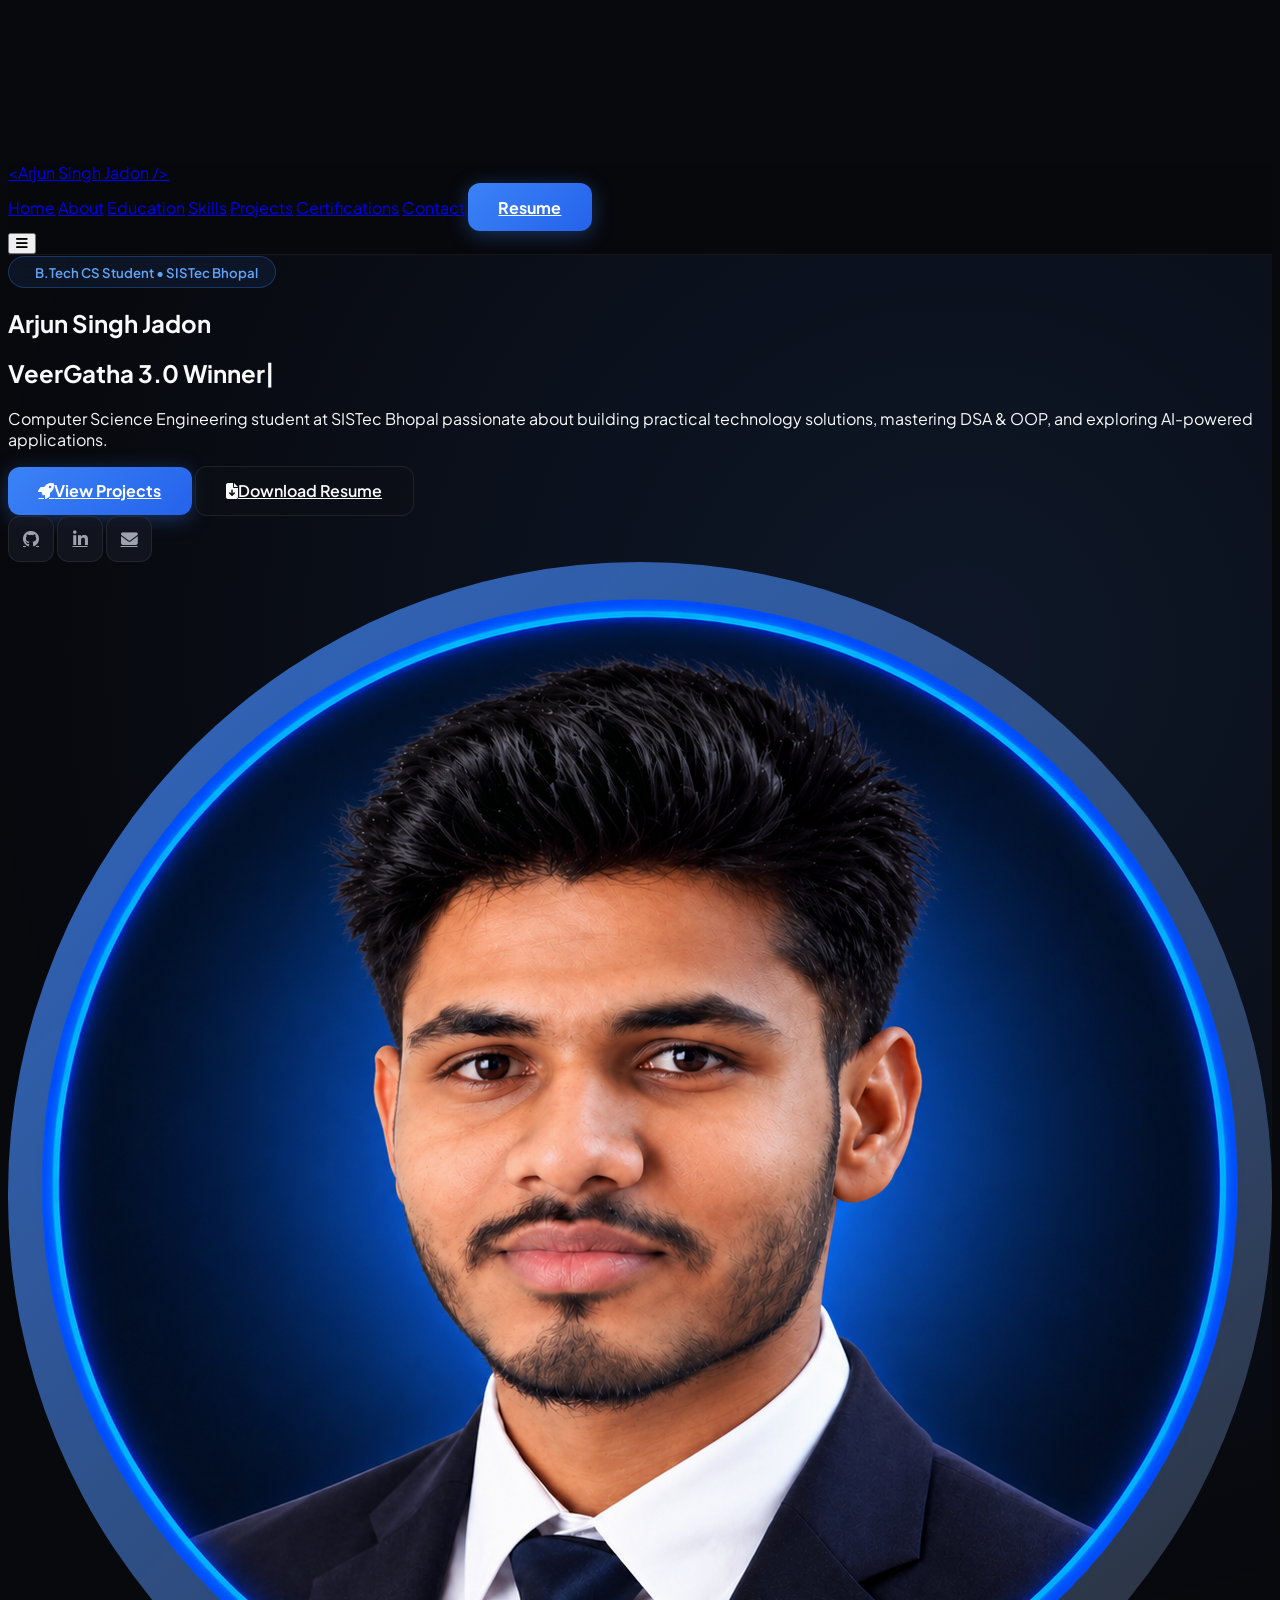
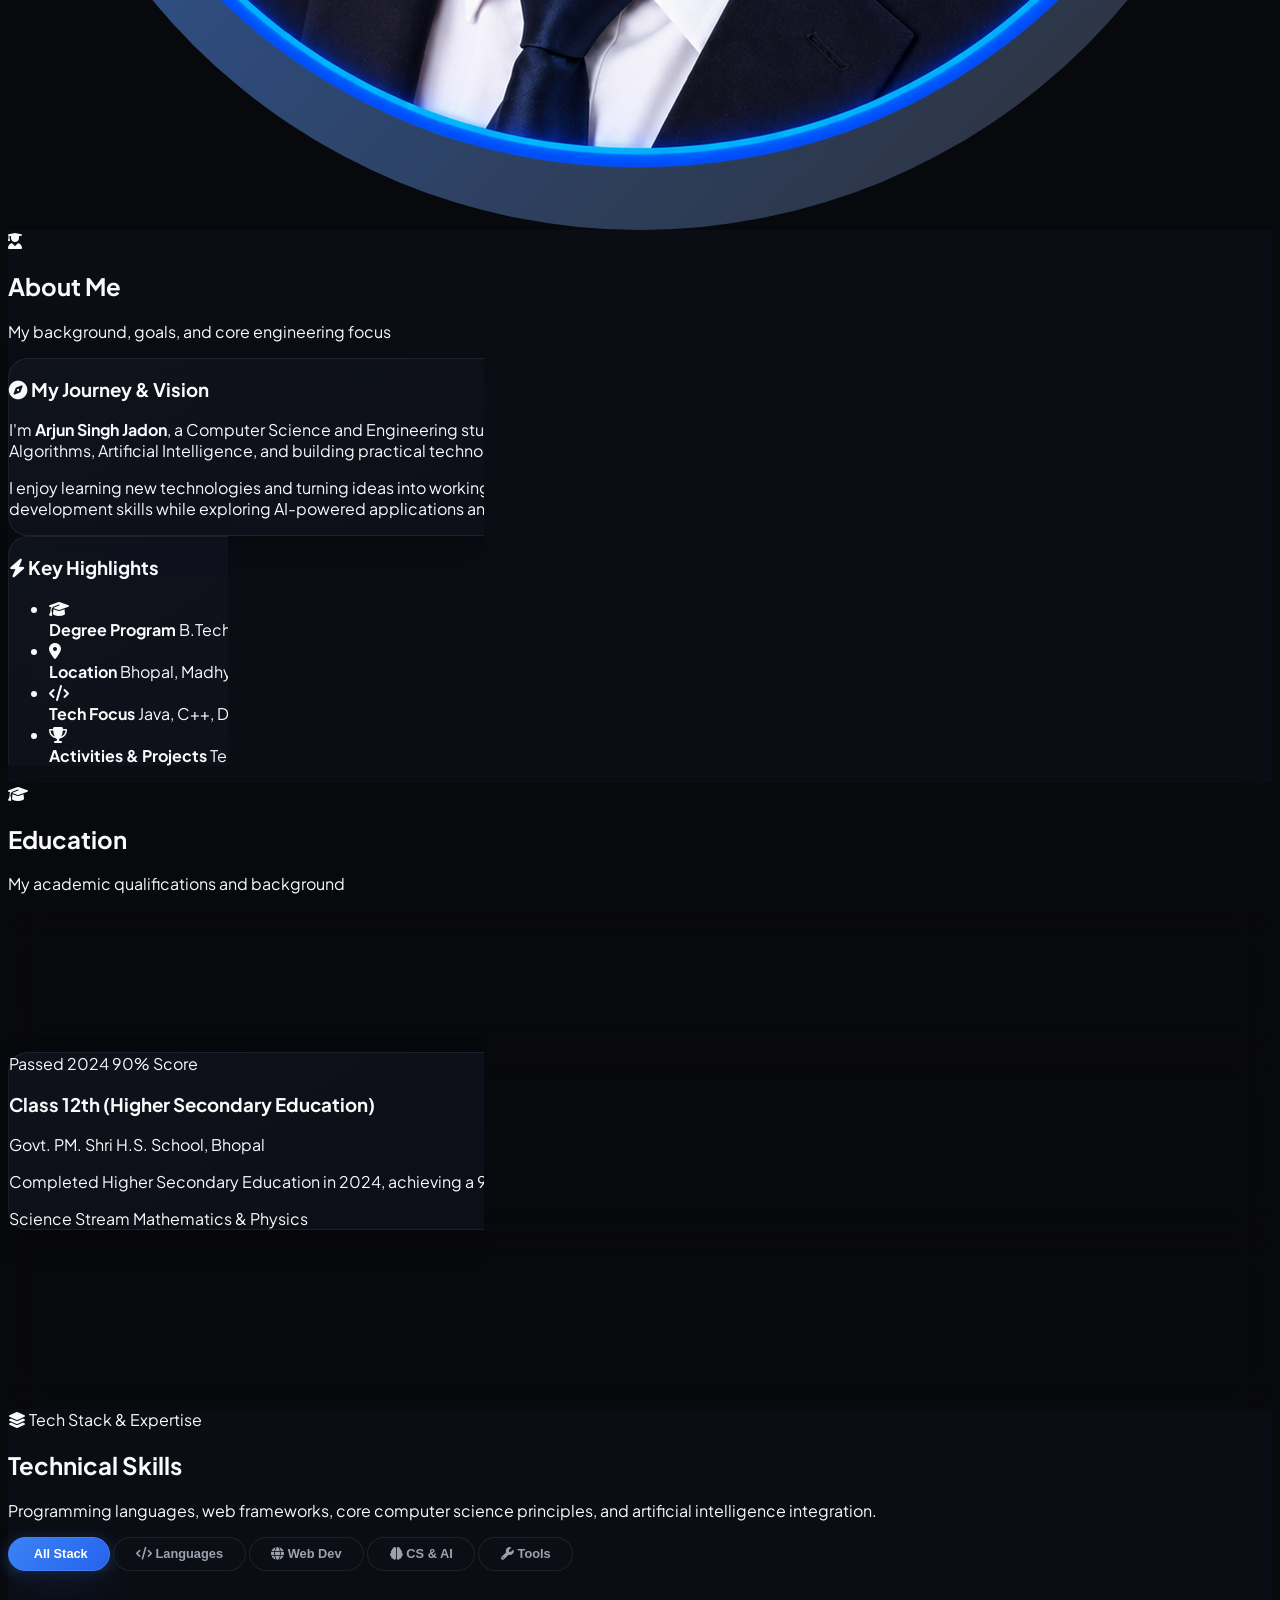
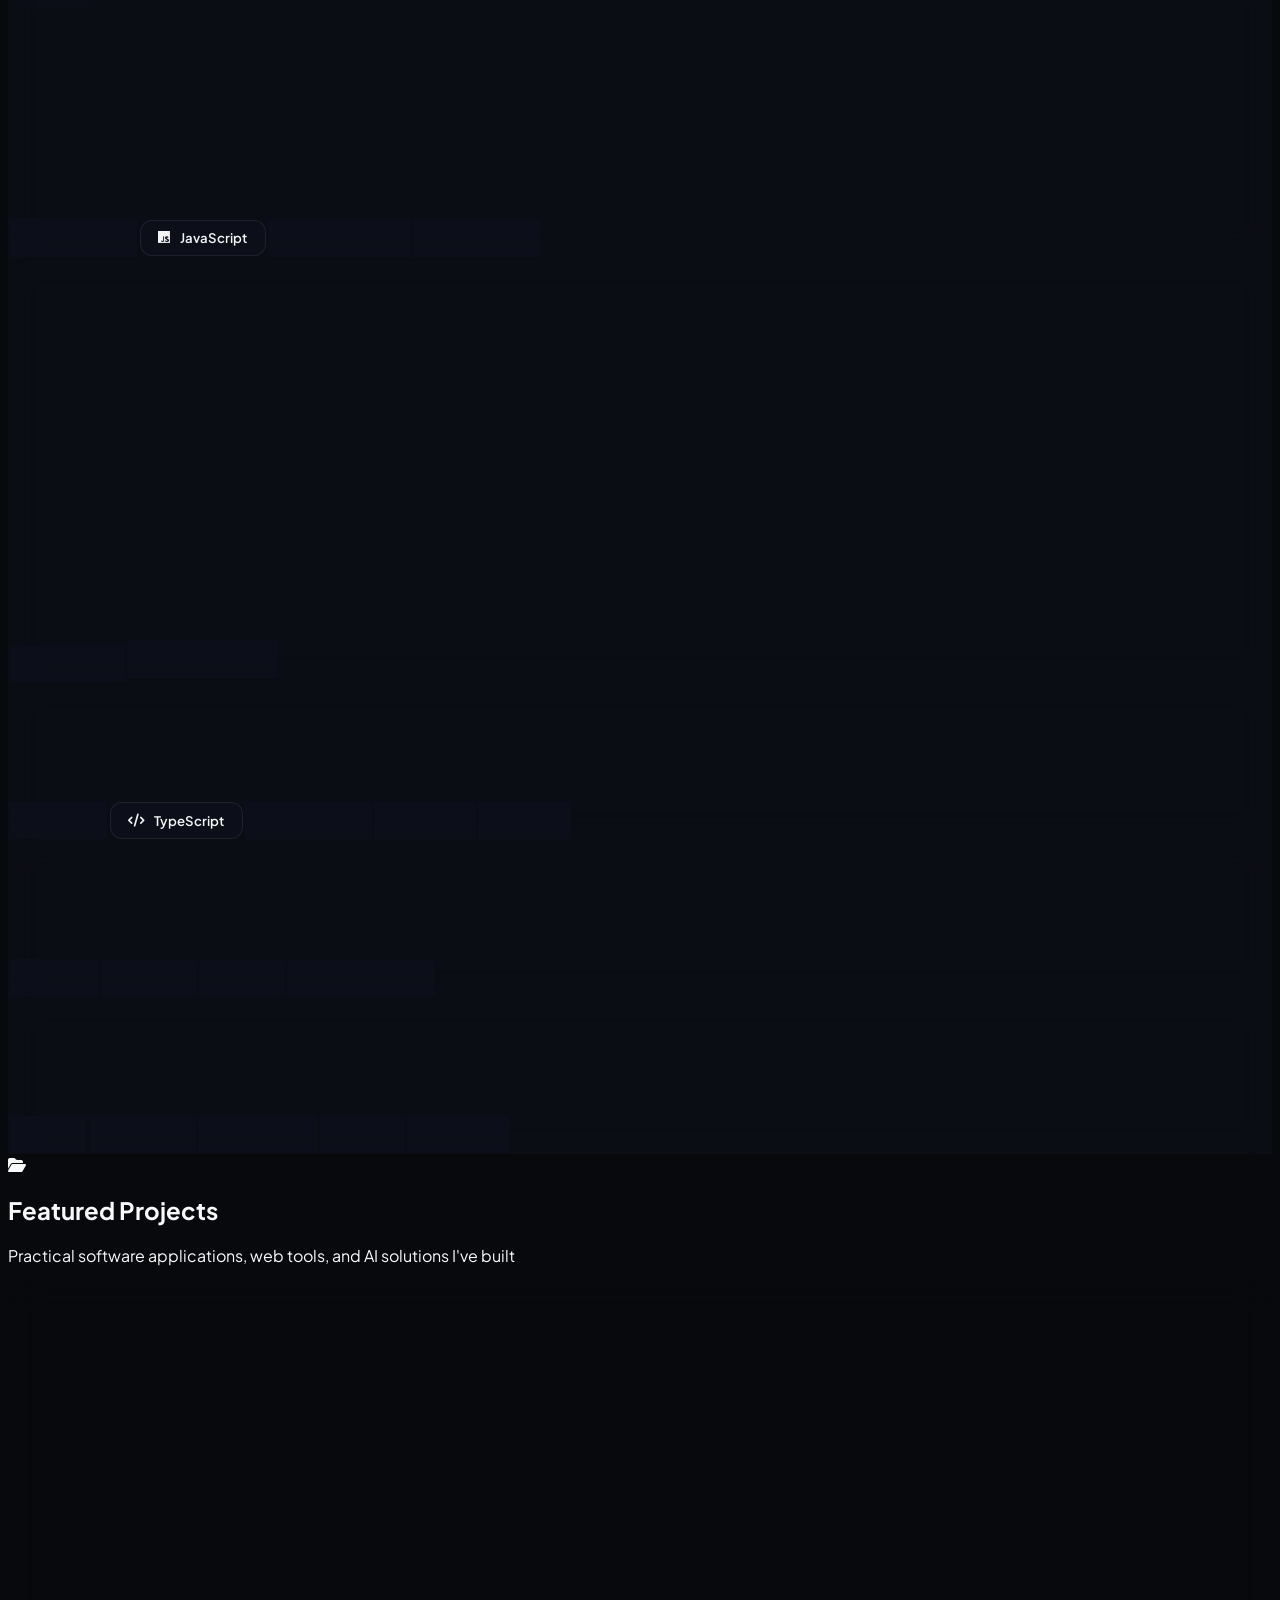
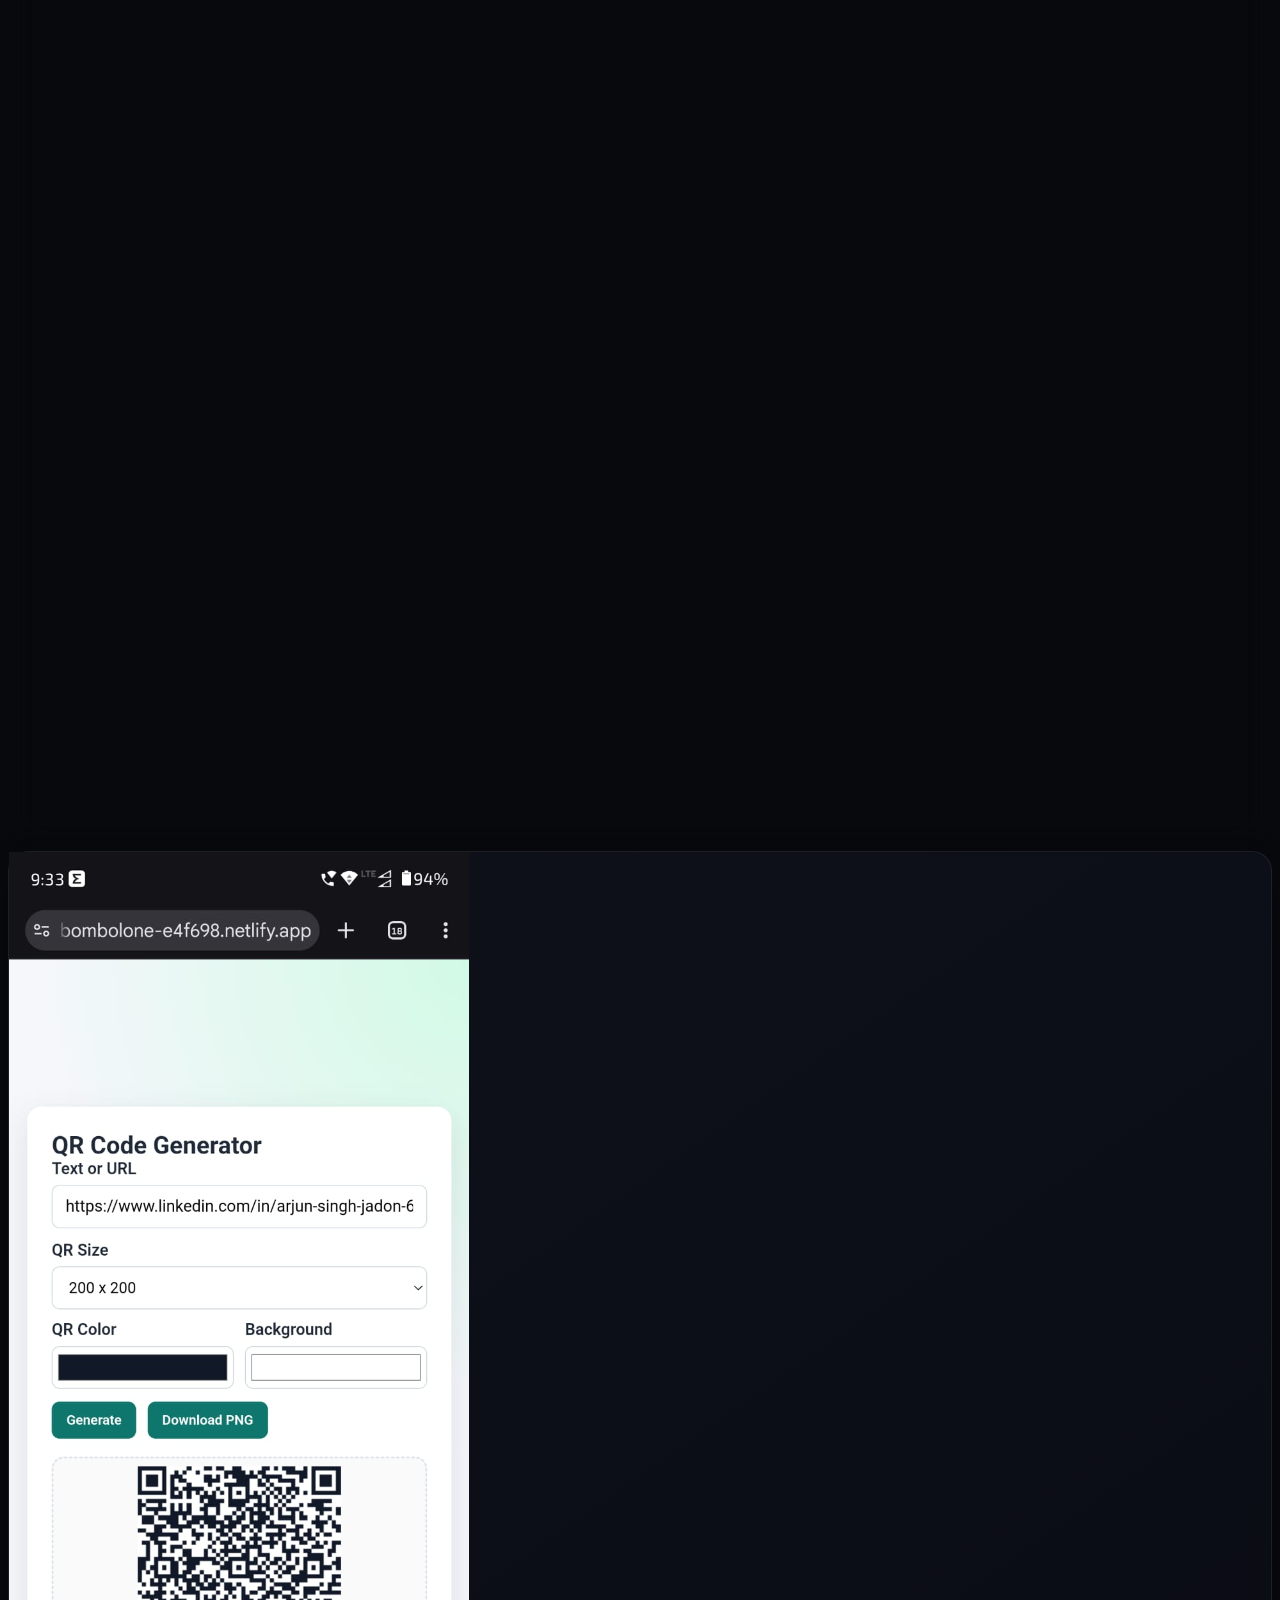
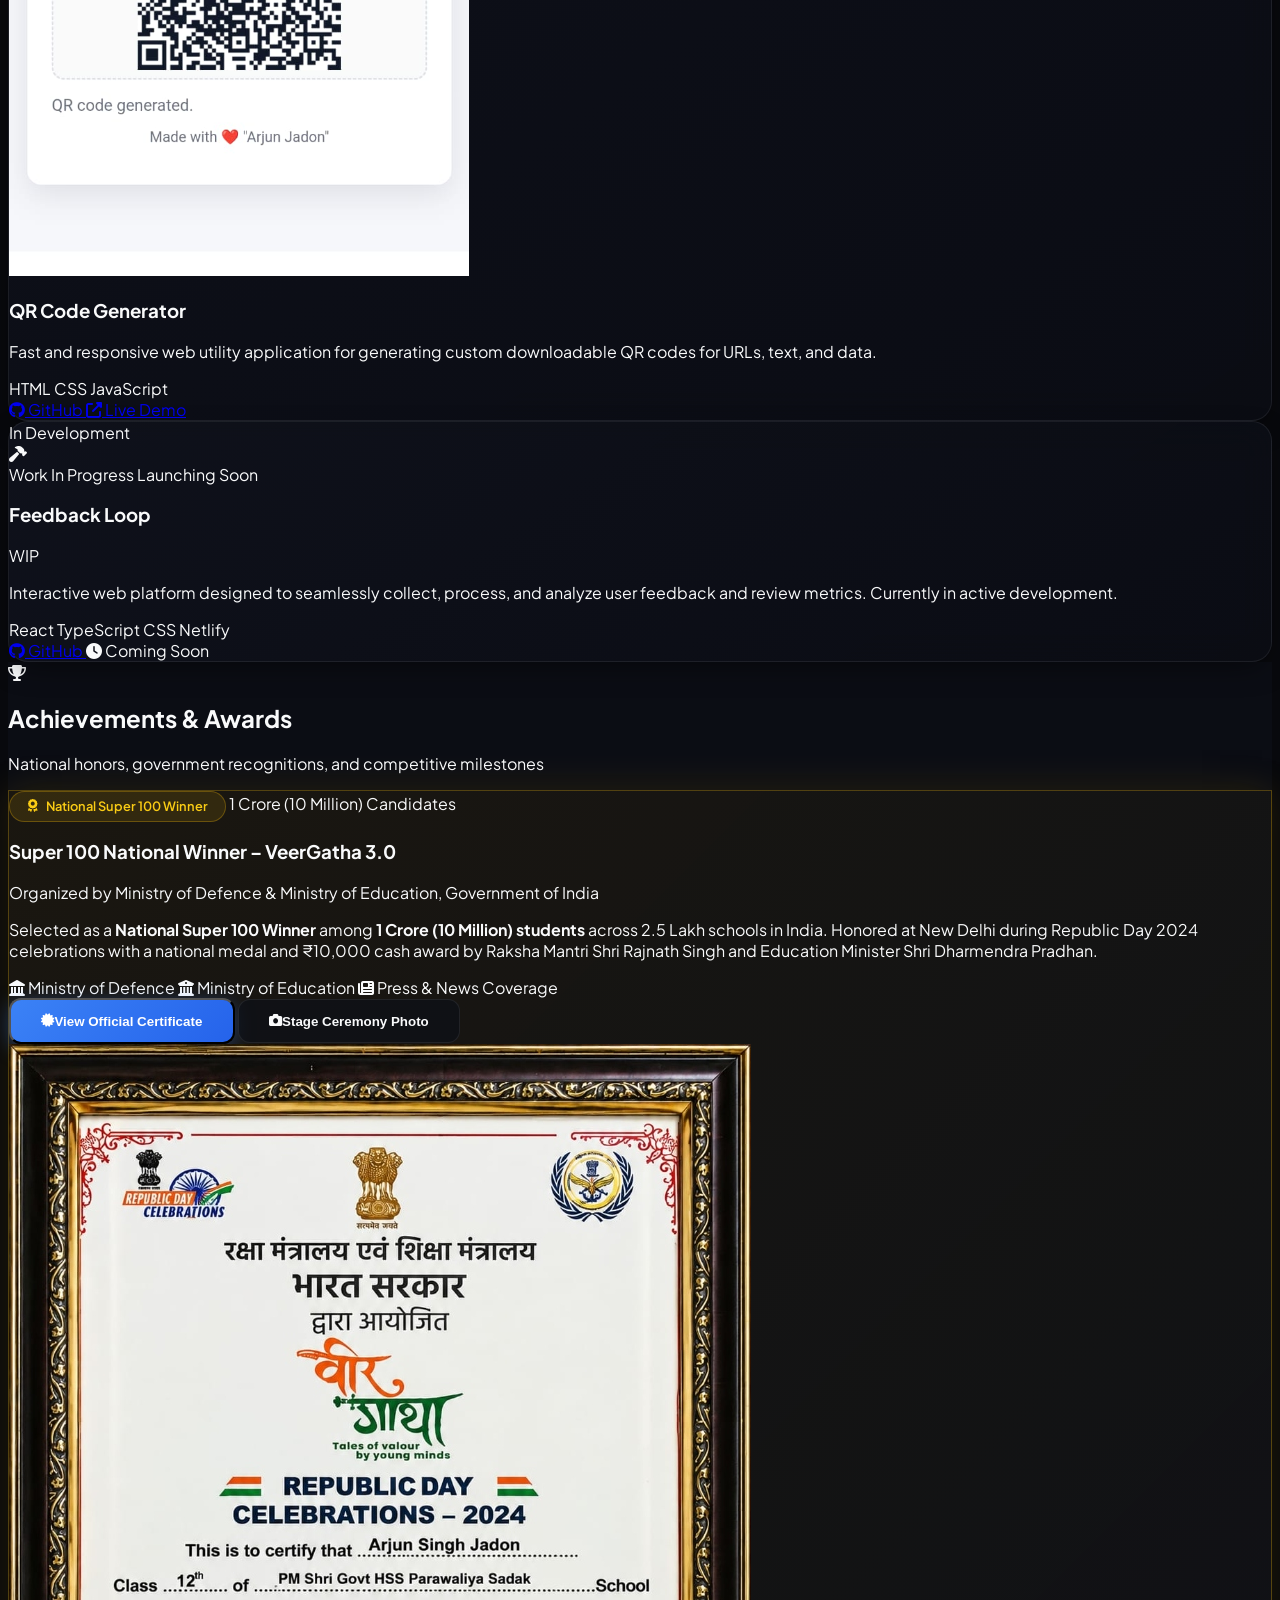
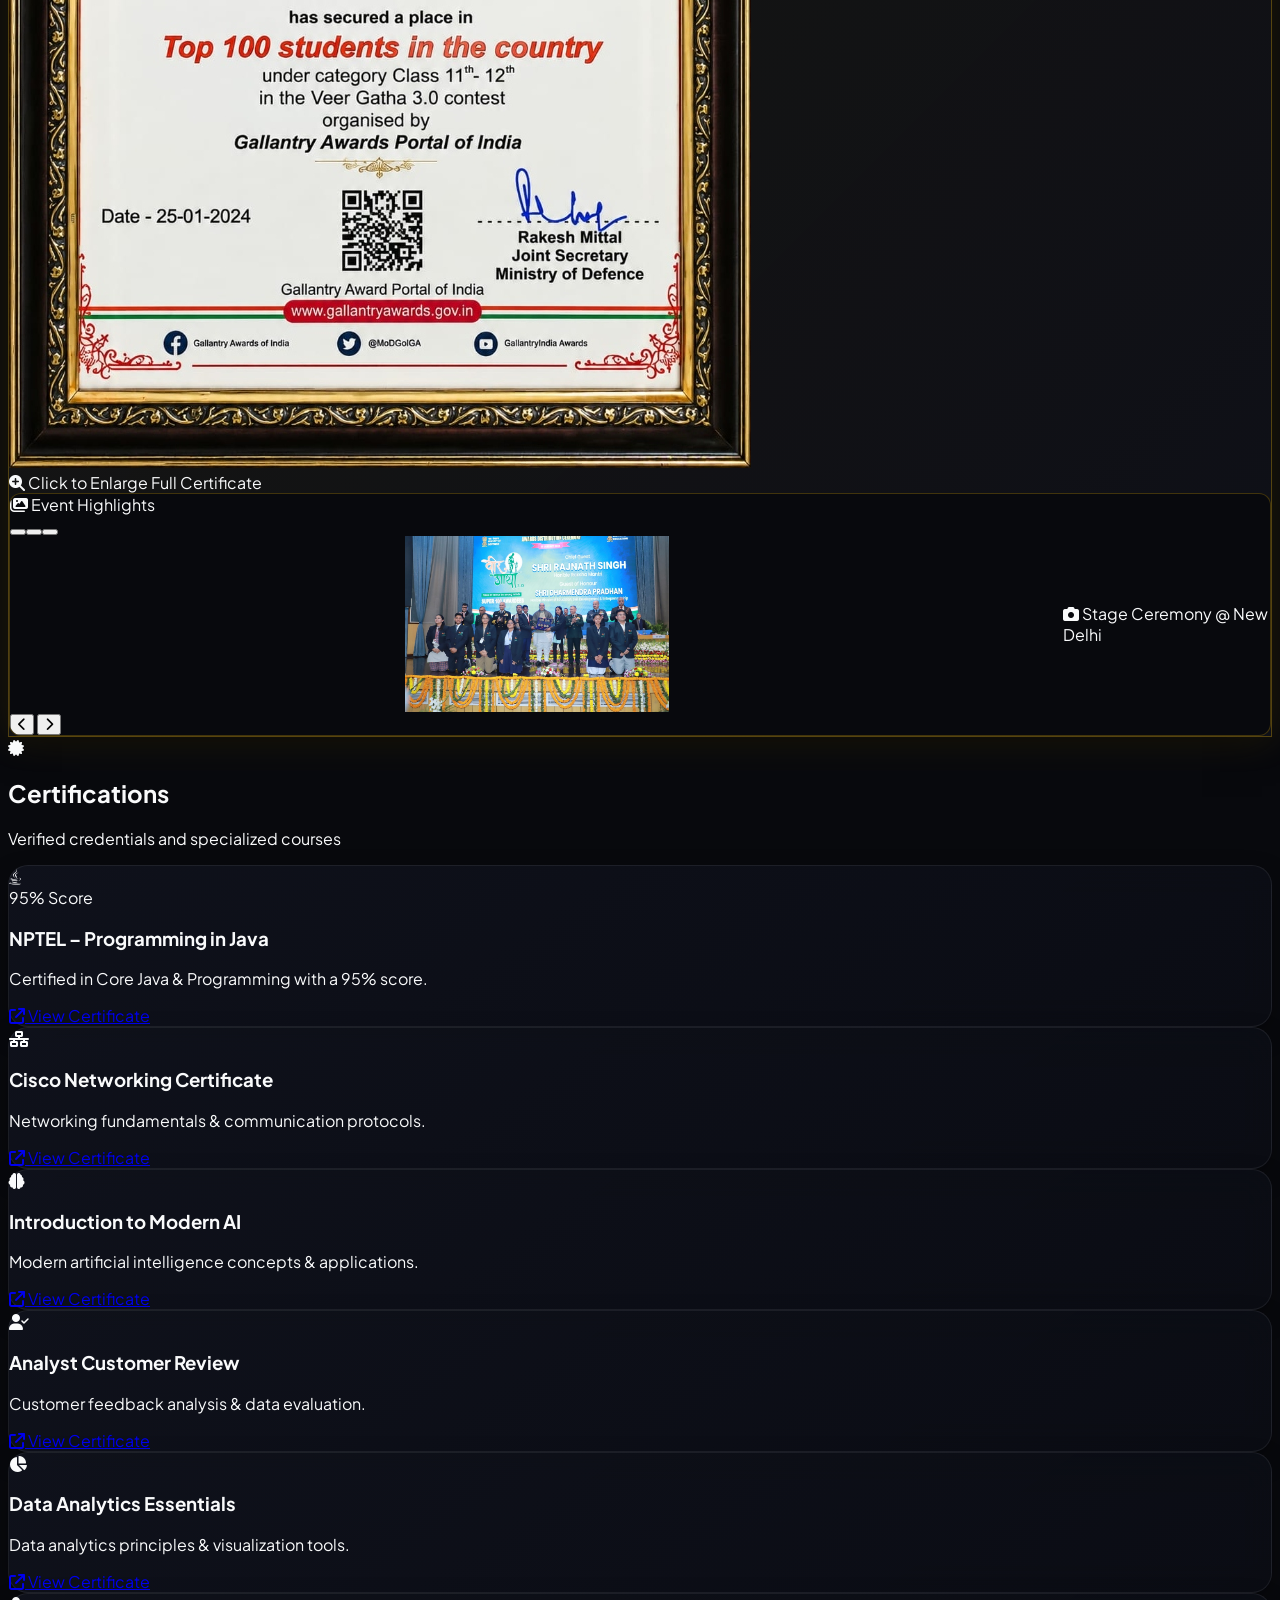
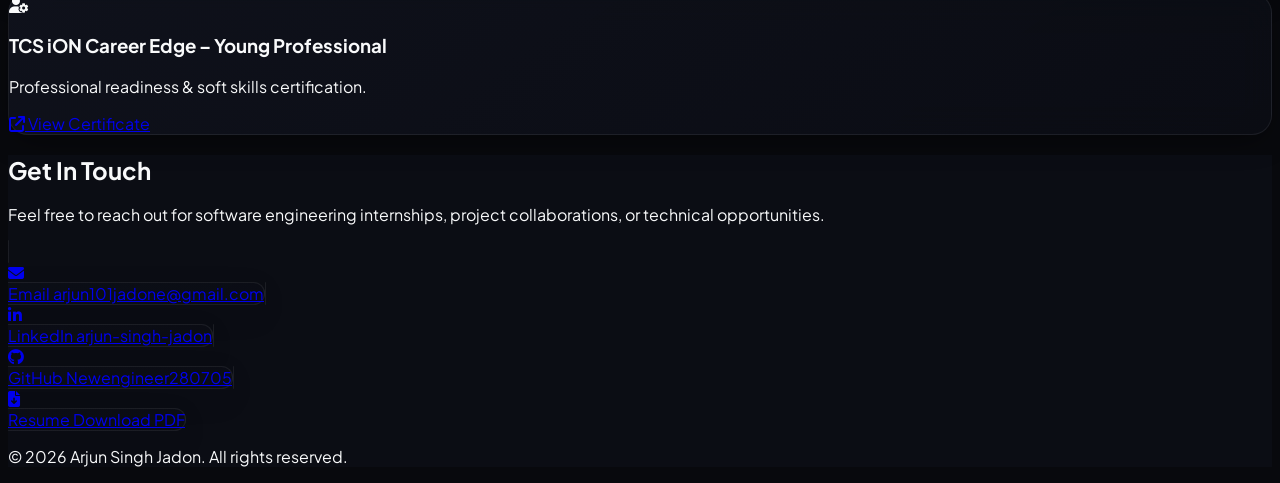
==== index.html @ fe39e9d5 "Intitial portfolio" ====
<!DOCTYPE html>
<html lang="en" class="scroll-smooth">
<head>
    <meta charset="UTF-8">
    <meta name="viewport" content="width=device-width, initial-scale=1.0">
    <meta name="description" content="Portfolio of Arjun Singh Jadon - B.Tech Computer Science & Engineering Student at SISTec Bhopal, Aspiring Software Engineer, and AI Enthusiast.">
    <title>Arjun Singh Jadon | Software Engineer & AI Developer</title>

    <!-- Tailwind CSS CDN -->
    <script src="https://cdn.tailwindcss.com"></script>
    <script>
        tailwind.config = {
            theme: {
                extend: {
                    colors: {
                        dark: {
                            950: '#08090D',
                            900: '#0E1017',
                            800: '#141722',
                            700: 'rgba(255, 255, 255, 0.08)',
                        },
                        electric: {
                            500: '#3B82F6',
                            600: '#2563EB',
                            400: '#60A5FA',
                        }
                    },
                    fontFamily: {
                        sans: ['Plus Jakarta Sans', 'Inter', '-apple-system', 'BlinkMacSystemFont', 'sans-serif'],
                    }
                }
            }
        }
    </script>

    <!-- Google Fonts: Plus Jakarta Sans & Inter -->
    <link rel="preconnect" href="https://fonts.googleapis.com">
    <link rel="preconnect" href="https://fonts.gstatic.com" crossorigin>
    <link href="https://fonts.googleapis.com/css2?family=Inter:wght@400;500;600;700&family=Plus+Jakarta+Sans:wght@400;500;600;700;800&display=swap" rel="stylesheet">
    
    <!-- FontAwesome Icons -->
    <link rel="stylesheet" href="https://cdnjs.cloudflare.com/ajax/libs/font-awesome/6.4.0/css/all.min.css">
    <!-- Custom CSS -->
    <link rel="stylesheet" href="style.css">
</head>
<body class="bg-[#08090D] text-[#F9FAFB] antialiased selection:bg-[#3B82F6] selection:text-[#08090D] relative">

    <!-- 3D Interactive WebGL Particles Canvas -->
    <canvas id="bg-canvas" class="fixed top-0 left-0 w-full h-full pointer-events-none z-0 opacity-60"></canvas>

    <!-- Sticky Glass Navbar -->
    <header class="sticky top-0 z-50 nav-sticky">
        <nav class="max-w-7xl mx-auto px-6 py-4 flex justify-between items-center" aria-label="Main Navigation">
            <!-- Logo / Name -->
            <a href="#home" class="text-xl font-bold tracking-tight text-[#F9FAFB] hover:text-[#3B82F6] transition-colors flex items-center gap-1">
                <span class="text-[#3B82F6] font-mono">&lt;</span>Arjun Singh Jadon<span class="text-[#3B82F6] font-mono"> /&gt;</span>
            </a>

            <!-- Desktop Navigation Links -->
            <div class="hidden md:flex items-center space-x-8 text-sm font-medium text-[#9CA3AF]">
                <a href="#home" class="nav-link-modern hover:text-[#F9FAFB] transition-colors">Home</a>
                <a href="#about" class="nav-link-modern hover:text-[#F9FAFB] transition-colors">About</a>
                <a href="#education" class="nav-link-modern hover:text-[#F9FAFB] transition-colors">Education</a>
                <a href="#skills" class="nav-link-modern hover:text-[#F9FAFB] transition-colors">Skills</a>
                <a href="#projects" class="nav-link-modern hover:text-[#F9FAFB] transition-colors">Projects</a>
                <a href="#certifications" class="nav-link-modern hover:text-[#F9FAFB] transition-colors">Certifications</a>
                <a href="#contact" class="nav-link-modern hover:text-[#F9FAFB] transition-colors">Contact</a>
                <a href="resume.pdf" download target="_blank" rel="noopener noreferrer" class="btn-blue-primary text-xs py-2.5 px-5 font-semibold tracking-wider uppercase rounded-lg">
                    Resume
                </a>
            </div>

            <!-- Mobile Hamburger Menu Button -->
            <button id="mobile-menu-btn" class="md:hidden text-[#9CA3AF] hover:text-[#3B82F6] focus:outline-none p-2" aria-label="Toggle Mobile Menu">
                <i class="fas fa-bars text-xl"></i>
            </button>
        </nav>

        <!-- Mobile Drawer Navigation -->
        <div id="mobile-menu" class="hidden md:hidden bg-[#0E1017] border-b border-white/10 px-6 py-6 space-y-4">
            <a href="#home" class="block text-base text-[#9CA3AF] hover:text-[#3B82F6]">Home</a>
            <a href="#about" class="block text-base text-[#9CA3AF] hover:text-[#3B82F6]">About</a>
            <a href="#education" class="block text-base text-[#9CA3AF] hover:text-[#3B82F6]">Education</a>
            <a href="#skills" class="block text-base text-[#9CA3AF] hover:text-[#3B82F6]">Skills</a>
            <a href="#projects" class="block text-base text-[#9CA3AF] hover:text-[#3B82F6]">Projects</a>
            <a href="#certifications" class="block text-base text-[#9CA3AF] hover:text-[#3B82F6]">Certifications</a>
            <a href="#contact" class="block text-base text-[#9CA3AF] hover:text-[#3B82F6]">Contact</a>
            <a href="resume.pdf" download target="_blank" rel="noopener noreferrer" class="inline-block btn-blue-primary text-xs py-2 px-6 font-semibold uppercase tracking-wider rounded-lg">
                Resume
            </a>
        </div>
    </header>

    <!-- SECTION 1: Home (Hero Section) -->
    <section id="home" class="relative min-h-[90vh] flex items-center justify-center px-6 py-16 hero-radial-bg z-10">
        <div class="max-w-7xl mx-auto w-full grid md:grid-cols-12 gap-12 items-center z-10">
            
            <!-- Left Column: Introduction & Controls -->
            <div class="md:col-span-7 space-y-6 reveal-on-scroll">
                <div class="badge-code">
                    <span class="relative flex h-2 w-2">
                      <span class="animate-ping absolute inline-flex h-full w-full rounded-full bg-[#3B82F6] opacity-75"></span>
                      <span class="relative inline-flex rounded-full h-2 w-2 bg-[#3B82F6]"></span>
                    </span>
                    <span>B.Tech CS Student • SISTec Bhopal</span>
                </div>

                <h1 class="text-4xl sm:text-6xl font-bold tracking-tight text-[#F9FAFB] leading-tight">
                    Arjun Singh Jadon
                </h1>

                <h2 class="text-xl sm:text-2xl font-semibold text-[#60A5FA] min-h-[2.5rem] flex items-center gap-1">
                    <span id="typewriter-text"></span><span class="animate-pulse text-[#3B82F6] font-normal">|</span>
                </h2>

                <p class="text-base sm:text-lg text-[#9CA3AF] leading-relaxed max-w-xl font-normal">
                    Computer Science Engineering student at SISTec Bhopal passionate about building practical technology solutions, mastering DSA & OOP, and exploring AI-powered applications.
                </p>

                <!-- Hero Action Buttons -->
                <div class="flex flex-wrap items-center gap-4 pt-2">
                    <a href="#projects" class="btn-blue-primary">
                        <i class="fas fa-rocket mr-2 text-xs"></i> View Projects
                    </a>
                    <a href="resume.pdf" download target="_blank" rel="noopener noreferrer" class="btn-outline-secondary">
                        <i class="fas fa-file-arrow-down mr-2 text-xs text-[#3B82F6]"></i> Download Resume
                    </a>
                </div>

                <!-- Social Links Bar -->
                <div class="flex items-center gap-3 pt-4">
                    
                    <a href="https://github.com/Newengineer280705" target="_blank" rel="noopener noreferrer" class="social-btn-modern" aria-label="GitHub"><i class="fab fa-github"></i></a>
                    <a href="https://www.linkedin.com/in/arjun-singh-jadon-649619333" target="_blank" rel="noopener noreferrer" class="social-btn-modern" aria-label="LinkedIn"><i class="fab fa-linkedin-in"></i></a>
                    <a href="mailto:arjun101jadone@gmail.com" class="social-btn-modern" aria-label="Email"><i class="fas fa-envelope"></i></a>
                </div>
            </div>

            <!-- Right Column: Profile Image Container -->
            <div class="md:col-span-5 flex justify-center items-center reveal-on-scroll">
                <div class="profile-gradient-container">
                    <img src="MYpic2.png" 
                          alt="Arjun Singh Jadon" 
                          class="w-64 h-64 sm:w-80 sm:h-80 md:w-[320px] md:h-[320px] rounded-full object-cover bg-[#141722]">
                </div>
            </div>

        </div>
    </section>

    <!-- SECTION 2: About -->
    <section id="about" class="py-24 px-6 section-bg-alt border-t border-white/5 relative z-10">
        <div class="max-w-6xl mx-auto reveal-on-scroll">
            <div class="flex items-center gap-3 mb-10">
                <div class="w-10 h-10 rounded-xl bg-[#3B82F6]/10 border border-[#3B82F6]/20 flex items-center justify-center text-[#3B82F6]">
                    <i class="fas fa-user-graduate text-lg"></i>
                </div>
                <div>
                    <h2 class="text-3xl font-bold text-[#F9FAFB]">About Me</h2>
                    <p class="text-xs text-[#9CA3AF]">My background, goals, and core engineering focus</p>
                </div>
                <span class="h-0.5 flex-1 bg-white/10 ml-4"></span>
            </div>

            <div class="grid md:grid-cols-12 gap-8 items-stretch">
                <!-- Bio Story -->
                <div class="md:col-span-7 card-base p-8 space-y-5">
                    <h3 class="text-xl font-bold text-[#3B82F6] flex items-center gap-2">
                        <i class="fas fa-compass text-[#60A5FA]"></i> My Journey & Vision
                    </h3>
                    <p class="text-[#F9FAFB] leading-relaxed text-base font-normal">
                        I'm <strong class="text-[#60A5FA] font-semibold">Arjun Singh Jadon</strong>, a Computer Science and Engineering student currently pursuing my B.Tech. I am passionate about software development, Data Structures & Algorithms, Artificial Intelligence, and building practical technology solutions.
                    </p>
                    <p class="text-[#9CA3AF] leading-relaxed text-sm">
                        I enjoy learning new technologies and turning ideas into working projects. My current focus is on strengthening my programming, problem-solving, and software development skills while exploring AI-powered applications and modern development tools. My long-term goal is to build a strong career as a Software Engineer.
                    </p>
                </div>

                <!-- Personal Highlights -->
                <div class="md:col-span-5 card-base p-8 border-l-4 border-l-[#3B82F6] space-y-5">
                    <h3 class="text-xl font-bold text-[#F9FAFB] flex items-center gap-2">
                        <i class="fas fa-bolt text-[#3B82F6]"></i> Key Highlights
                    </h3>

                    <ul class="space-y-4 text-xs text-[#9CA3AF]">
                        <li class="flex items-start gap-3">
                            <div class="w-7 h-7 rounded-lg bg-[#3B82F6]/10 flex items-center justify-center text-[#3B82F6] shrink-0 mt-0.5">
                                <i class="fas fa-graduation-cap"></i>
                            </div>
                            <div>
                                <strong class="text-[#F9FAFB] block text-xs">Degree Program</strong>
                                <span>B.Tech in Computer Science & Engineering</span>
                            </div>
                        </li>
                        <li class="flex items-start gap-3">
                            <div class="w-7 h-7 rounded-lg bg-[#3B82F6]/10 flex items-center justify-center text-[#3B82F6] shrink-0 mt-0.5">
                                <i class="fas fa-location-dot"></i>
                            </div>
                            <div>
                                <strong class="text-[#F9FAFB] block text-xs">Location</strong>
                                <span>Bhopal, Madhya Pradesh, India</span>
                            </div>
                        </li>
                        <li class="flex items-start gap-3">
                            <div class="w-7 h-7 rounded-lg bg-[#3B82F6]/10 flex items-center justify-center text-[#3B82F6] shrink-0 mt-0.5">
                                <i class="fas fa-code"></i>
                            </div>
                            <div>
                                <strong class="text-[#F9FAFB] block text-xs">Tech Focus</strong>
                                <span>Java, C++, DSA, OOP & Web Development</span>
                            </div>
                        </li>
                        <li class="flex items-start gap-3">
                            <div class="w-7 h-7 rounded-lg bg-[#3B82F6]/10 flex items-center justify-center text-[#3B82F6] shrink-0 mt-0.5">
                                <i class="fas fa-trophy"></i>
                            </div>
                            <div>
                                <strong class="text-[#F9FAFB] block text-xs">Activities & Projects</strong>
                                <span>Technical workshops, hackathons & AI medicine scanner project</span>
                            </div>
                        </li>
                    </ul>
                </div>
            </div>
        </div>
    </section>

    <!-- SECTION 3: Education -->
    <section id="education" class="py-24 px-6 border-t border-white/5 relative z-10">
        <div class="max-w-6xl mx-auto reveal-on-scroll">
            <div class="flex items-center gap-3 mb-10">
                <div class="w-10 h-10 rounded-xl bg-[#3B82F6]/10 border border-[#3B82F6]/20 flex items-center justify-center text-[#3B82F6]">
                    <i class="fas fa-graduation-cap text-lg"></i>
                </div>
                <div>
                    <h2 class="text-3xl font-bold text-[#F9FAFB]">Education</h2>
                    <p class="text-xs text-[#9CA3AF]">My academic qualifications and background</p>
                </div>
                <span class="h-0.5 flex-1 bg-white/10 ml-4"></span>
            </div>

            <div class="grid lg:grid-cols-3 md:grid-cols-2 gap-6">
                <!-- Degree Card -->
                <div class="card-base p-8 relative border-l-4 border-l-[#3B82F6] space-y-4 flex flex-col justify-between">
                    <div class="space-y-4">
                        <div class="flex items-center justify-between">
                            <span class="text-xs font-semibold px-3.5 py-1 rounded-full bg-[#3B82F6]/10 border border-[#3B82F6]/20 text-[#60A5FA]">
                                2024 – 2028
                            </span>
                            <span class="text-xs text-[#9CA3AF] font-medium"><i class="fas fa-location-dot text-[#3B82F6] mr-1"></i> Bhopal, MP</span>
                        </div>

                        <h3 class="text-xl font-bold text-[#F9FAFB] leading-snug">
                            B.Tech in Computer Science & Engineering
                        </h3>

                        <p class="text-sm font-semibold text-[#3B82F6]">
                            Sagar Institute of Science and Technology (SISTec), Gandhinagar, Bhopal
                        </p>
                    </div>

                    <div class="pt-2 flex flex-wrap gap-2 text-xs">
                        <span class="px-2.5 py-1 bg-[#08090D] border border-white/10 text-[#9CA3AF] rounded-md">Computer Science</span>
                        <span class="px-2.5 py-1 bg-[#08090D] border border-white/10 text-[#9CA3AF] rounded-md">Software Engineering</span>
                        <span class="px-2.5 py-1 bg-[#08090D] border border-white/10 text-[#9CA3AF] rounded-md">DSA & Programming</span>
                    </div>
                </div>

                <!-- Higher Secondary (Class 12th) Card -->
                <div class="card-base p-8 relative border-l-4 border-l-[#3B82F6] space-y-4 flex flex-col justify-between">
                    <div class="space-y-4">
                        <div class="flex items-center justify-between">
                            <span class="text-xs font-semibold px-3.5 py-1 rounded-full bg-[#3B82F6]/10 border border-[#3B82F6]/20 text-[#60A5FA]">
                                Passed 2024
                            </span>
                            <span class="text-xs font-semibold text-[#3B82F6] bg-[#3B82F6]/10 px-3 py-1 rounded-full border border-[#3B82F6]/20">
                                90% Score
                            </span>
                        </div>

                        <h3 class="text-xl font-bold text-[#F9FAFB] leading-snug">
                            Class 12th (Higher Secondary Education)
                        </h3>

                        <p class="text-sm font-semibold text-[#3B82F6]">
                            Govt. PM. Shri H.S. School, Bhopal
                        </p>

                        <p class="text-xs text-[#9CA3AF] leading-relaxed">
                            Completed Higher Secondary Education in 2024, achieving a 90% academic score.
                        </p>
                    </div>

                    <div class="pt-2 flex flex-wrap gap-2 text-xs">
                        <span class="px-2.5 py-1 bg-[#08090D] border border-white/10 text-[#9CA3AF] rounded-md">Science Stream</span>
                        <span class="px-2.5 py-1 bg-[#08090D] border border-white/10 text-[#9CA3AF] rounded-md">Mathematics & Physics</span>
                    </div>
                </div>

                <!-- Secondary (Class 10th) Card -->
                <div class="card-base p-8 relative border-l-4 border-l-[#3B82F6] space-y-4 flex flex-col justify-between">
                    <div class="space-y-4">
                        <div class="flex items-center justify-between">
                            <span class="text-xs font-semibold px-3.5 py-1 rounded-full bg-[#3B82F6]/10 border border-[#3B82F6]/20 text-[#60A5FA]">
                                Passed 2022
                            </span>
                            <span class="text-xs font-semibold text-[#3B82F6] bg-[#3B82F6]/10 px-3 py-1 rounded-full border border-[#3B82F6]/20">
                                91.2% Score
                            </span>
                        </div>

                        <h3 class="text-xl font-bold text-[#F9FAFB] leading-snug">
                            Class 10th (Secondary Education)
                        </h3>

                        <p class="text-sm font-semibold text-[#3B82F6]">
                            Govt. PM. Shri H.S. School, Bhopal
                        </p>

                        <p class="text-xs text-[#9CA3AF] leading-relaxed">
                            Completed Secondary Education in 2022, achieving a 91.2% academic score.
                        </p>
                    </div>

                    <div class="pt-2 flex flex-wrap gap-2 text-xs">
                        <span class="px-2.5 py-1 bg-[#08090D] border border-white/10 text-[#9CA3AF] rounded-md">General Subjects</span>
                        <span class="px-2.5 py-1 bg-[#08090D] border border-white/10 text-[#9CA3AF] rounded-md">Science & Maths</span>
                    </div>
                </div>
            </div>
        </div>
    </section>

    <!-- SECTION 4: Skills -->
    <section id="skills" class="py-24 px-6 section-bg-alt border-t border-white/5 relative z-10 overflow-hidden">
        <!-- Ambient Background Glow Spotlights -->
        <div class="absolute -top-24 left-1/4 w-[500px] h-[500px] bg-blue-600/10 rounded-full blur-[140px] pointer-events-none"></div>
        <div class="absolute bottom-0 right-1/4 w-[400px] h-[400px] bg-purple-600/10 rounded-full blur-[140px] pointer-events-none"></div>

        <div class="max-w-6xl mx-auto reveal-on-scroll relative z-10">
            
            <!-- Section Header & Subtitle -->
            <div class="flex flex-col md:flex-row md:items-end justify-between gap-6 mb-10">
                <div>
                    <div class="inline-flex items-center gap-2 px-3.5 py-1.5 rounded-full bg-[#3B82F6]/10 border border-[#3B82F6]/25 text-[#60A5FA] text-xs font-semibold mb-3">
                        <i class="fas fa-layer-group text-xs"></i> Tech Stack & Expertise
                    </div>
                    <h2 class="text-3xl sm:text-4xl font-bold tracking-tight text-[#F9FAFB]">Technical Skills</h2>
                    <p class="text-xs sm:text-sm text-[#9CA3AF] mt-1 max-w-xl">
                        Programming languages, web frameworks, core computer science principles, and artificial intelligence integration.
                    </p>
                </div>

                <!-- Interactive Category Filter Tabs -->
                <div class="flex flex-wrap items-center gap-2">
                    <button class="filter-btn active" data-filter="all"><i class="fas fa-grid-2 text-xs mr-1"></i> All Stack</button>
                    <button class="filter-btn" data-filter="languages"><i class="fas fa-code text-xs mr-1"></i> Languages</button>
                    <button class="filter-btn" data-filter="web"><i class="fas fa-globe text-xs mr-1"></i> Web Dev</button>
                    <button class="filter-btn" data-filter="cs-ai"><i class="fas fa-brain text-xs mr-1"></i> CS & AI</button>
                    <button class="filter-btn" data-filter="tools"><i class="fas fa-wrench text-xs mr-1"></i> Tools</button>
                </div>
            </div>

            <!-- Bento Grid Layout -->
            <div class="grid md:grid-cols-12 gap-6">
                
                <!-- Bento Item 1: Core Programming Languages & Progress Bars (Large Span: 7 Columns) -->
                <div class="md:col-span-7 card-base p-8 space-y-6 flex flex-col justify-between border-t-2 border-t-[#FB923C] transition-all duration-300" data-skill-category="languages">
                    <div class="space-y-6">
                        <div class="flex items-center justify-between">
                            <div class="flex items-center gap-3">
                                <div class="w-10 h-10 rounded-xl bg-[#FB923C]/10 border border-[#FB923C]/30 flex items-center justify-center text-[#FB923C]">
                                    <i class="fab fa-java text-xl"></i>
                                </div>
                                <div>
                                    <h3 class="text-xl font-bold text-[#F9FAFB]">Programming Languages</h3>
                                    <p class="text-xs text-[#9CA3AF]">Java (Primary Language) • C++ & C (Learnt)</p>
                                </div>
                            </div>
                            <span class="text-xs font-bold px-3.5 py-1 rounded-full bg-[#FB923C]/15 text-[#FB923C] border border-[#FB923C]/30">Java Primary</span>
                        </div>

                        <!-- Skill Level Meter Bars -->
                        <div class="space-y-4 pt-1">
                            <!-- Java (Primary Main Language) -->
                            <div class="space-y-1.5">
                                <div class="flex justify-between text-xs font-semibold">
                                    <span class="text-[#F9FAFB] flex items-center gap-2"><i class="fab fa-java text-[#FB923C]"></i> Java (Primary Language • OOP & NPTEL 95%)</span>
                                    <span class="text-[#FB923C] font-bold">Primary</span>
                                </div>
                                <div class="skill-bar-track">
                                    <div class="skill-bar-fill" style="width: 92%; background: linear-gradient(90deg, #FB923C 0%, #3B82F6 100%);"></div>
                                </div>
                            </div>

                            <!-- JavaScript -->
                            <div class="space-y-1.5">
                                <div class="flex justify-between text-xs font-semibold">
                                    <span class="text-[#F9FAFB] flex items-center gap-2"><i class="fab fa-js text-[#F7DF1E]"></i> JavaScript (Web Logic & ES6+)</span>
                                    <span class="text-[#60A5FA]">Proficient</span>
                                </div>
                                <div class="skill-bar-track">
                                    <div class="skill-bar-fill" style="width: 80%;"></div>
                                </div>
                            </div>

                            <!-- C++ -->
                            <div class="space-y-1.5">
                                <div class="flex justify-between text-xs font-semibold">
                                    <span class="text-[#F9FAFB] flex items-center gap-2"><i class="fas fa-code text-[#3B82F6]"></i> C++ (DSA & Problem Solving)</span>
                                    <span class="text-[#9CA3AF]">Learnt</span>
                                </div>
                                <div class="skill-bar-track">
                                    <div class="skill-bar-fill" style="width: 72%;"></div>
                                </div>
                            </div>

                            <!-- C -->
                            <div class="space-y-1.5">
                                <div class="flex justify-between text-xs font-semibold">
                                    <span class="text-[#F9FAFB] flex items-center gap-2"><i class="fas fa-code text-[#3B82F6]"></i> C (Procedural Programming)</span>
                                    <span class="text-[#9CA3AF]">Learnt</span>
                                </div>
                                <div class="skill-bar-track">
                                    <div class="skill-bar-fill" style="width: 70%;"></div>
                                </div>
                            </div>
                        </div>

                        <!-- Brand Badges -->
                        <div class="flex flex-wrap gap-2.5 pt-1">
                            <span class="brand-badge brand-java"><i class="fab fa-java text-[#FB923C]"></i> Java (Main)</span>
                            <span class="brand-badge brand-js"><i class="fab fa-js text-[#F7DF1E]"></i> JavaScript</span>
                            <span class="brand-badge brand-cpp"><i class="fas fa-code text-[#60A5FA]"></i> C++ (Learnt)</span>
                            <span class="brand-badge"><i class="fas fa-code text-[#3B82F6]"></i> C (Learnt)</span>
                        </div>
                    </div>
                </div>

                <!-- Bento Item 2: Artificial Intelligence Spotlight Card (5 Columns) -->
                <div class="md:col-span-5 card-base p-8 space-y-6 flex flex-col justify-between border border-[#8B5CF6]/30 bg-gradient-to-br from-[#10121F] via-[#15102A] to-[#0A0C14] transition-all duration-300 shadow-[0_0_30px_rgba(139,92,246,0.12)]" data-skill-category="cs-ai">
                    <div class="space-y-5">
                        <div class="flex items-center justify-between">
                            <div class="w-10 h-10 rounded-xl bg-[#8B5CF6]/15 border border-[#8B5CF6]/30 flex items-center justify-center text-[#C084FC] shadow-[0_0_15px_rgba(168,85,247,0.3)]">
                                <i class="fas fa-sparkles text-lg"></i>
                            </div>
                            <span class="text-xs font-semibold px-3 py-1 rounded-full bg-[#8B5CF6]/15 text-[#C084FC] border border-[#8B5CF6]/30 animate-pulse">
                                Innovation Focus
                            </span>
                        </div>

                        <div>
                            <h3 class="text-xl font-bold text-[#F9FAFB] flex items-center gap-2">
                                AI & Generative Integration
                            </h3>
                            <p class="text-xs text-[#9CA3AF] mt-1 leading-relaxed">
                                Building practical AI applications powered by Gemini API, medical scanners, and smart LLM workflows.
                            </p>
                        </div>

                        <div class="space-y-2.5 pt-2">
                            <div class="p-3 rounded-xl bg-white/[0.03] border border-white/10 flex items-center gap-3">
                                <i class="fas fa-brain text-[#C084FC]"></i>
                                <div>
                                    <h4 class="text-xs font-bold text-[#F9FAFB]">Google Gemini API</h4>
                                    <p class="text-[11px] text-[#9CA3AF]">Structured prompts, vision & text models</p>
                                </div>
                            </div>
                            <div class="p-3 rounded-xl bg-white/[0.03] border border-white/10 flex items-center gap-3">
                                <i class="fas fa-wand-magic-sparkles text-[#60A5FA]"></i>
                                <div>
                                    <h4 class="text-xs font-bold text-[#F9FAFB]">Generative AI Solutions</h4>
                                    <p class="text-[11px] text-[#9CA3AF]">Integrated into MediScanner project</p>
                                </div>
                            </div>
                        </div>

                        <div class="flex flex-wrap gap-2.5 pt-1">
                            <span class="brand-badge brand-gemini"><i class="fas fa-sparkles text-[#C084FC]"></i> Gemini API</span>
                            <span class="brand-badge brand-gemini"><i class="fas fa-robot text-[#C084FC]"></i> Generative AI</span>
                        </div>
                    </div>
                </div>

                <!-- Bento Item 3: Web Technologies (4 Columns) -->
                <div class="md:col-span-4 card-base p-7 space-y-5 flex flex-col justify-between border-t-2 border-t-[#3B82F6] transition-all duration-300" data-skill-category="web">
                    <div class="space-y-4">
                        <div class="flex items-center gap-3">
                            <div class="w-10 h-10 rounded-xl bg-[#3B82F6]/10 border border-[#3B82F6]/20 flex items-center justify-center text-[#3B82F6]">
                                <i class="fas fa-laptop-code text-lg"></i>
                            </div>
                            <div>
                                <h3 class="text-lg font-bold text-[#F9FAFB]">Web Stack</h3>
                                <p class="text-xs text-[#9CA3AF]">Modern frontend tools</p>
                            </div>
                        </div>

                        <div class="flex flex-wrap gap-2.5 pt-2">
                            <span class="brand-badge brand-react"><i class="fab fa-react text-[#61DAFB] text-base"></i> React</span>
                            <span class="brand-badge brand-ts"><i class="fas fa-code text-[#60A5FA] text-sm"></i> TypeScript</span>
                            <span class="brand-badge brand-js"><i class="fab fa-js text-[#F7DF1E] text-base"></i> JavaScript</span>
                            <span class="brand-badge brand-html"><i class="fab fa-html5 text-[#FB923C] text-base"></i> HTML5</span>
                            <span class="brand-badge brand-css"><i class="fab fa-css3-alt text-[#60A5FA] text-base"></i> CSS3</span>
                        </div>
                    </div>
                </div>

                <!-- Bento Item 4: Core CS Fundamentals (4 Columns) -->
                <div class="md:col-span-4 card-base p-7 space-y-5 flex flex-col justify-between border-t-2 border-t-[#3B82F6] transition-all duration-300" data-skill-category="cs-ai">
                    <div class="space-y-4">
                        <div class="flex items-center gap-3">
                            <div class="w-10 h-10 rounded-xl bg-[#3B82F6]/10 border border-[#3B82F6]/20 flex items-center justify-center text-[#3B82F6]">
                                <i class="fas fa-cubes text-lg"></i>
                            </div>
                            <div>
                                <h3 class="text-lg font-bold text-[#F9FAFB]">Core CS Concepts</h3>
                                <p class="text-xs text-[#9CA3AF]">Engineering foundations</p>
                            </div>
                        </div>

                        <div class="flex flex-wrap gap-2.5 pt-2">
                            <span class="brand-badge"><i class="fas fa-diagram-project text-[#3B82F6]"></i> DSA</span>
                            <span class="brand-badge"><i class="fas fa-layer-group text-[#3B82F6]"></i> OOP</span>
                            <span class="brand-badge"><i class="fas fa-boxes-stacked text-[#3B82F6]"></i> STL</span>
                            <span class="brand-badge"><i class="fas fa-lightbulb text-[#3B82F6]"></i> Logic Building</span>
                        </div>
                    </div>
                </div>

                <!-- Bento Item 5: Tools & Deployment (4 Columns) -->
                <div class="md:col-span-4 card-base p-7 space-y-5 flex flex-col justify-between border-t-2 border-t-[#3B82F6] transition-all duration-300" data-skill-category="tools">
                    <div class="space-y-4">
                        <div class="flex items-center gap-3">
                            <div class="w-10 h-10 rounded-xl bg-[#3B82F6]/10 border border-[#3B82F6]/20 flex items-center justify-center text-[#3B82F6]">
                                <i class="fas fa-wrench text-lg"></i>
                            </div>
                            <div>
                                <h3 class="text-lg font-bold text-[#F9FAFB]">Tools & Workflow</h3>
                                <p class="text-xs text-[#9CA3AF]">Environment & deployment</p>
                            </div>
                        </div>

                        <div class="flex flex-wrap gap-2.5 pt-2">
                            <span class="brand-badge brand-git"><i class="fab fa-git-alt text-[#F87171] text-base"></i> Git</span>
                            <span class="brand-badge"><i class="fab fa-github text-[#F9FAFB] text-base"></i> GitHub</span>
                            <span class="brand-badge"><i class="fas fa-code text-[#60A5FA] text-base"></i> VS Code</span>
                            <span class="brand-badge"><i class="fas fa-bolt text-[#60A5FA] text-base"></i> Vite</span>
                            <span class="brand-badge"><i class="fas fa-globe text-[#60A5FA] text-base"></i> Netlify</span>
                        </div>
                    </div>
                </div>

            </div>
        </div>
    </section>

    <!-- SECTION 5: Projects -->
    <section id="projects" class="py-24 px-6 border-t border-white/5 relative z-10">
        <div class="max-w-6xl mx-auto reveal-on-scroll">
            <div class="flex items-center gap-3 mb-10">
                <div class="w-10 h-10 rounded-xl bg-[#3B82F6]/10 border border-[#3B82F6]/20 flex items-center justify-center text-[#3B82F6]">
                    <i class="fas fa-folder-open text-lg"></i>
                </div>
                <div>
                    <h2 class="text-3xl font-bold text-[#F9FAFB]">Featured Projects</h2>
                    <p class="text-xs text-[#9CA3AF]">Practical software applications, web tools, and AI solutions I've built</p>
                </div>
                <span class="h-0.5 flex-1 bg-white/10 ml-4"></span>
            </div>

            <div class="grid md:grid-cols-3 gap-8">
                
                <!-- Project Card 1: MediScanner -->
                <div class="card-base overflow-hidden flex flex-col justify-between group">
                    <div>
                        <!-- Project Screenshot Mobile Frame Container -->
                        <div class="h-64 bg-gradient-to-b from-[#121626] to-[#08090D] border-b border-white/5 relative overflow-hidden flex items-center justify-center p-3 group-hover:border-[#3B82F6]/40 transition-colors">
                            <img src="mediscanner.png" alt="MediScanner AI Medicine Identifier" class="max-h-full w-auto object-contain rounded-xl shadow-[0_10px_25px_rgba(0,0,0,0.7)] border border-white/10 group-hover:scale-105 group-hover:-translate-y-1 transition-all duration-500">
                        </div>

                        <div class="p-6 space-y-4">
                            <h3 class="text-xl font-bold text-[#F9FAFB] group-hover:text-[#3B82F6] transition-colors">MediScanner</h3>
                            
                            <p class="text-xs text-[#9CA3AF] leading-relaxed">
                                AI-powered medical scanning application utilizing generative AI for intelligent medicine and prescription analysis.
                            </p>

                            <div class="flex flex-wrap gap-1.5 text-[11px]">
                                <span class="px-2.5 py-1 bg-[#08090D] border border-[#3B82F6]/20 text-[#60A5FA] rounded-md font-medium">React</span>
                                <span class="px-2.5 py-1 bg-[#08090D] border border-[#3B82F6]/20 text-[#60A5FA] rounded-md font-medium">Gemini API</span>
                                <span class="px-2.5 py-1 bg-[#08090D] border border-[#3B82F6]/20 text-[#60A5FA] rounded-md font-medium">JavaScript</span>
                            </div>
                        </div>
                    </div>

                    <!-- Action Buttons -->
                    <div class="p-6 pt-0 flex items-center gap-3">
                        <a href="https://github.com/Newengineer280705/MedicineScanner.git" target="_blank" rel="noopener noreferrer" class="flex-1 py-2 px-3 rounded-lg border border-white/10 bg-[#08090D] hover:border-[#3B82F6] hover:text-[#60A5FA] text-xs font-semibold text-[#F9FAFB] text-center transition-colors inline-flex items-center justify-center gap-1.5">
                            <i class="fab fa-github text-sm"></i> GitHub
                        </a>
                        <a href="https://startling-choux-88c463.netlify.app/" target="_blank" rel="noopener noreferrer" class="flex-1 py-2 px-3 rounded-lg bg-[#3B82F6] hover:bg-[#2563EB] text-white text-xs font-bold text-center transition-all inline-flex items-center justify-center gap-1.5">
                            <i class="fas fa-external-link-alt text-xs"></i> Live Demo
                        </a>
                    </div>
                </div>

                <!-- Project Card 2: QR Code Generator -->
                <div class="card-base overflow-hidden flex flex-col justify-between group">
                    <div>
                        <!-- Project Screenshot Mobile Frame Container -->
                        <div class="h-64 bg-gradient-to-b from-[#121626] to-[#08090D] border-b border-white/5 relative overflow-hidden flex items-center justify-center p-3 group-hover:border-[#3B82F6]/40 transition-colors">
                            <img src="qrcode.png" alt="QR Code Generator Project" class="max-h-full w-auto object-contain rounded-xl shadow-[0_10px_25px_rgba(0,0,0,0.7)] border border-white/10 group-hover:scale-105 group-hover:-translate-y-1 transition-all duration-500">
                        </div>

                        <div class="p-6 space-y-4">
                            <h3 class="text-xl font-bold text-[#F9FAFB] group-hover:text-[#3B82F6] transition-colors">QR Code Generator</h3>
                            
                            <p class="text-xs text-[#9CA3AF] leading-relaxed">
                                Fast and responsive web utility application for generating custom downloadable QR codes for URLs, text, and data.
                            </p>

                            <div class="flex flex-wrap gap-1.5 text-[11px]">
                                <span class="px-2.5 py-1 bg-[#08090D] border border-[#3B82F6]/20 text-[#60A5FA] rounded-md font-medium">HTML</span>
                                <span class="px-2.5 py-1 bg-[#08090D] border border-[#3B82F6]/20 text-[#60A5FA] rounded-md font-medium">CSS</span>
                                <span class="px-2.5 py-1 bg-[#08090D] border border-[#3B82F6]/20 text-[#60A5FA] rounded-md font-medium">JavaScript</span>
                            </div>
                        </div>
                    </div>

                    <!-- Action Buttons -->
                    <div class="p-6 pt-0 flex items-center gap-3">
                        <a href="https://github.com/Newengineer280705" target="_blank" rel="noopener noreferrer" class="flex-1 py-2 px-3 rounded-lg border border-white/10 bg-[#08090D] hover:border-[#3B82F6] hover:text-[#60A5FA] text-xs font-semibold text-[#F9FAFB] text-center transition-colors inline-flex items-center justify-center gap-1.5">
                            <i class="fab fa-github text-sm"></i> GitHub
                        </a>
                        <a href="https://glistening-bombolone-e4f698.netlify.app/" target="_blank" rel="noopener noreferrer" class="flex-1 py-2 px-3 rounded-lg bg-[#3B82F6] hover:bg-[#2563EB] text-white text-xs font-bold text-center transition-all inline-flex items-center justify-center gap-1.5">
                            <i class="fas fa-external-link-alt text-xs"></i> Live Demo
                        </a>
                    </div>
                </div>

                <!-- Project Card 3: Feedback Loop (Work In Progress) -->
                <div class="card-base overflow-hidden flex flex-col justify-between group relative border-amber-500/20">
                    <div>
                        <!-- Image / Screenshot Placeholder Container with Work In Progress Badge -->
                        <div class="h-64 bg-gradient-to-b from-[#121626] to-[#08090D] border-b border-white/5 relative overflow-hidden flex flex-col items-center justify-center p-3 group-hover:border-amber-500/40 transition-colors">
                            <span class="absolute top-3 right-3 px-3 py-1 text-[11px] font-bold rounded-full bg-amber-500/15 border border-amber-500/30 text-amber-400 flex items-center gap-1.5 backdrop-blur-md z-10">
                                <span class="relative flex h-2 w-2">
                                  <span class="animate-ping absolute inline-flex h-full w-full rounded-full bg-amber-400 opacity-75"></span>
                                  <span class="relative inline-flex rounded-full h-2 w-2 bg-amber-400"></span>
                                </span>
                                In Development
                            </span>

                            <div class="w-16 h-16 rounded-2xl bg-amber-500/10 border border-amber-500/20 flex items-center justify-center text-amber-400 mb-3 group-hover:scale-110 transition-transform">
                                <i class="fas fa-hammer text-2xl animate-pulse"></i>
                            </div>
                            <span class="text-xs font-mono text-amber-400 font-semibold uppercase tracking-wider">Work In Progress</span>
                            <span class="text-[11px] text-[#9CA3AF] mt-1">Launching Soon</span>
                        </div>

                        <div class="p-6 space-y-4">
                            <div class="flex items-center justify-between">
                                <h3 class="text-xl font-bold text-[#F9FAFB] group-hover:text-amber-400 transition-colors">Feedback Loop</h3>
                                <span class="text-[10px] font-bold px-2.5 py-0.5 rounded bg-amber-500/10 text-amber-400 border border-amber-500/20">WIP</span>
                            </div>
                            
                            <p class="text-xs text-[#9CA3AF] leading-relaxed">
                                Interactive web platform designed to seamlessly collect, process, and analyze user feedback and review metrics. Currently in active development.
                            </p>

                            <div class="flex flex-wrap gap-1.5 text-[11px]">
                                <span class="px-2.5 py-1 bg-[#08090D] border border-amber-500/20 text-amber-300 rounded-md font-medium">React</span>
                                <span class="px-2.5 py-1 bg-[#08090D] border border-amber-500/20 text-amber-300 rounded-md font-medium">TypeScript</span>
                                <span class="px-2.5 py-1 bg-[#08090D] border border-amber-500/20 text-amber-300 rounded-md font-medium">CSS</span>
                                <span class="px-2.5 py-1 bg-[#08090D] border border-amber-500/20 text-amber-300 rounded-md font-medium">Netlify</span>
                            </div>
                        </div>
                    </div>

                    <!-- Action Buttons -->
                    <div class="p-6 pt-0 flex items-center gap-3">
                        <a href="https://github.com/Newengineer280705" target="_blank" rel="noopener noreferrer" class="flex-1 py-2 px-3 rounded-lg border border-white/10 bg-[#08090D] hover:border-amber-500/50 hover:text-amber-300 text-xs font-semibold text-[#F9FAFB] text-center transition-colors inline-flex items-center justify-center gap-1.5">
                            <i class="fab fa-github text-sm"></i> GitHub
                        </a>
                        <span class="flex-1 py-2 px-3 rounded-lg bg-amber-500/10 border border-amber-500/20 text-amber-400 text-xs font-bold text-center inline-flex items-center justify-center gap-1.5 cursor-not-allowed opacity-90">
                            <i class="fas fa-clock text-xs"></i> Coming Soon
                        </span>
                    </div>
                </div>

            </div>
        </div>
    </section>

    <!-- SECTION 6: Achievements & Awards Showcase -->
    <section id="achievements" class="py-24 px-6 section-bg-alt border-t border-white/5 relative z-10 overflow-hidden">
        <!-- Ambient Background Gold Glow -->
        <div class="absolute -top-12 left-1/2 -translate-x-1/2 w-[600px] h-[600px] bg-amber-500/10 rounded-full blur-[150px] pointer-events-none"></div>

        <div class="max-w-6xl mx-auto reveal-on-scroll relative z-10">
            <div class="flex items-center gap-3 mb-12">
                <div class="w-11 h-11 rounded-xl bg-amber-500/10 border border-amber-500/30 flex items-center justify-center text-amber-400 shadow-[0_0_20px_rgba(234,179,8,0.25)]">
                    <i class="fas fa-trophy text-xl"></i>
                </div>
                <div>
                    <h2 class="text-3xl sm:text-4xl font-bold tracking-tight text-[#F9FAFB]">Achievements & Awards</h2>
                    <p class="text-xs sm:text-sm text-[#9CA3AF] mt-0.5">National honors, government recognitions, and competitive milestones</p>
                </div>
                <span class="h-0.5 flex-1 bg-gradient-to-r from-amber-500/30 to-transparent ml-4 hidden sm:block"></span>
            </div>

            <!-- Golden Hero Winner Card -->
            <div class="gold-glow-card rounded-2xl p-8 sm:p-10 border border-amber-500/30 relative overflow-hidden transition-all duration-300">
                <div class="grid md:grid-cols-12 gap-8 items-center">
                    
                    <!-- Left Details Column (7 Cols) -->
                    <div class="md:col-span-7 space-y-6">
                        <div class="flex flex-wrap items-center gap-2">
                            <span class="gold-badge">
                                <i class="fas fa-award text-amber-400"></i> National Super 100 Winner
                            </span>
                            <span class="px-3 py-1 text-xs font-semibold rounded-full bg-amber-500/10 border border-amber-500/30 text-amber-300">
                                1 Crore (10 Million) Candidates
                            </span>
                        </div>

                        <div class="space-y-2">
                            <h3 class="text-2xl sm:text-3xl font-extrabold text-[#F9FAFB] leading-tight">
                                Super 100 National Winner – <span class="text-amber-400">VeerGatha 3.0</span>
                            </h3>
                            <p class="text-xs sm:text-sm font-semibold text-amber-300">
                                Organized by Ministry of Defence & Ministry of Education, Government of India
                            </p>
                        </div>

                        <p class="text-xs sm:text-sm text-[#9CA3AF] leading-relaxed">
                            Selected as a <strong class="text-amber-300">National Super 100 Winner</strong> among <strong class="text-[#F9FAFB]">1 Crore (10 Million) students</strong> across 2.5 Lakh schools in India. Honored at New Delhi during Republic Day 2024 celebrations with a national medal and ₹10,000 cash award by Raksha Mantri Shri Rajnath Singh and Education Minister Shri Dharmendra Pradhan.
                        </p>

                        <!-- Key Highlight Badges -->
                        <div class="flex flex-wrap gap-2.5 pt-1 text-xs">
                            <span class="px-3 py-1.5 bg-[#08090D] border border-amber-500/20 text-amber-300 rounded-lg font-medium flex items-center gap-1.5">
                                <i class="fas fa-landmark text-amber-400"></i> Ministry of Defence
                            </span>
                            <span class="px-3 py-1.5 bg-[#08090D] border border-amber-500/20 text-amber-300 rounded-lg font-medium flex items-center gap-1.5">
                                <i class="fas fa-building-columns text-amber-400"></i> Ministry of Education
                            </span>
                            <span class="px-3 py-1.5 bg-[#08090D] border border-amber-500/20 text-amber-300 rounded-lg font-medium flex items-center gap-1.5">
                                <i class="fas fa-newspaper text-amber-400"></i> Press & News Coverage
                            </span>
                        </div>

                        <!-- Interactive Certificate View Trigger Button -->
                        <div class="pt-3 flex flex-wrap gap-3">
                            <button data-cert-modal data-cert-src="veergatha_cert.jpg" data-cert-title="Official Certificate - VeerGatha 3.0 (Govt. of India)" data-cert-desc="National Super 100 Winner Certificate issued by Ministry of Defence & Ministry of Education, Government of India." class="btn-blue-primary text-xs py-3 px-6 font-bold gap-2 shadow-[0_0_20px_rgba(59,130,246,0.35)] cursor-pointer">
                                <i class="fas fa-certificate text-sm"></i> View Official Certificate
                            </button>
                            <button data-cert-modal data-cert-src="veergatha_ceremony.jpg" data-cert-title="Award Ceremony with Defence Minister Shri Rajnath Singh" data-cert-desc="Stage award distribution ceremony with Raksha Mantri Shri Rajnath Singh and Education Minister Shri Dharmendra Pradhan." class="btn-outline-secondary text-xs py-3 px-5 font-semibold gap-2 border-amber-500/30 text-amber-300 hover:bg-amber-500/10 cursor-pointer">
                                <i class="fas fa-camera text-sm"></i> Stage Ceremony Photo
                            </button>
                        </div>
                    </div>

                    <!-- Right Column: Perfectly Bounded Certificate Frame & Sliding Event Photo Gallery -->
                    <div class="md:col-span-5 space-y-3.5">
                        <!-- Main Certificate Frame (Bounded Height, Uncropped Fit) -->
                        <div data-cert-modal data-cert-src="veergatha_cert.jpg" data-cert-title="Official Certificate - VeerGatha 3.0 (Govt. of India)" data-cert-desc="National Super 100 Winner Certificate issued by Ministry of Defence & Ministry of Education, Government of India." class="rounded-xl border border-amber-500/40 bg-[#08090D] shadow-2xl relative group cursor-pointer p-2 hover:border-amber-400/70 transition-all duration-300 overflow-hidden flex items-center justify-center h-64 sm:h-72 lg:h-80">
                            <img src="veergatha_cert.jpg" alt="VeerGatha 3.0 National Super 100 Certificate" class="max-h-full max-w-full w-auto h-auto rounded-lg object-contain block group-hover:scale-105 transition-transform duration-300 shadow-md">
                            <!-- Lightbox Click Overlay Hint -->
                            <div class="absolute inset-0 bg-amber-950/30 opacity-0 group-hover:opacity-100 transition-opacity flex flex-col items-center justify-center gap-1.5 backdrop-blur-xs z-10 p-3 text-center rounded-lg">
                                <i class="fas fa-magnifying-glass-plus text-2xl text-amber-300 group-hover:scale-110 transition-transform"></i>
                                <span class="text-[11px] font-bold text-white uppercase tracking-wider bg-black/80 px-3.5 py-1.5 rounded-full border border-amber-500/40 shadow-lg">Click to Enlarge Full Certificate</span>
                            </div>
                        </div>

                        <!-- Auto-Sliding Event Photo Gallery Carousel -->
                        <div class="achievement-slider-container relative group rounded-xl border border-amber-500/30 overflow-hidden bg-[#08090D] shadow-lg">
                            <!-- Slider Control Header Bar -->
                            <div class="px-3.5 py-2 bg-[#0A0C14] border-b border-amber-500/20 flex items-center justify-between z-10 relative">
                                <span class="text-xs font-semibold text-amber-300 flex items-center gap-1.5">
                                    <i class="fas fa-images text-amber-400"></i> Event Highlights
                                </span>
                                <!-- Pagination Dots -->
                                <div id="slider-dots" class="flex items-center gap-1.5"></div>
                            </div>

                            <div class="relative">
                                <div id="achievement-slider-track" class="achievement-slider-track">
                                    <!-- Slide 1: Stage Ceremony -->
                                    <div data-cert-modal data-cert-src="veergatha_ceremony.jpg" data-cert-title="Award Ceremony with Defence Minister Shri Rajnath Singh" data-cert-desc="Stage award distribution ceremony with Raksha Mantri Shri Rajnath Singh and Education Minister Shri Dharmendra Pradhan at New Delhi." class="achievement-slide">
                                        <img src="veergatha_ceremony.jpg" alt="Stage Award Ceremony">
                                        <div class="absolute bottom-2 left-2 bg-black/85 backdrop-blur-xs border border-amber-500/30 text-amber-300 text-[11px] font-semibold px-2.5 py-1 rounded-md z-10 flex items-center gap-1.5 shadow-md">
                                            <i class="fas fa-camera text-amber-400"></i> Stage Ceremony @ New Delhi
                                        </div>
                                    </div>

                                    <!-- Slide 2: Newspaper Coverage -->
                                    <div data-cert-modal data-cert-src="veergatha_news.png" data-cert-title="National Newspaper Coverage" data-cert-desc="Featured newspaper interview coverage highlighting Super 100 National Winner achievement." class="achievement-slide">
                                        <img src="veergatha_news.png" alt="Newspaper Coverage">
                                        <div class="absolute bottom-2 left-2 bg-black/85 backdrop-blur-xs border border-amber-500/30 text-amber-300 text-[11px] font-semibold px-2.5 py-1 rounded-md z-10 flex items-center gap-1.5 shadow-md">
                                            <i class="fas fa-newspaper text-amber-400"></i> National Press Feature
                                        </div>
                                    </div>

                                    <!-- Slide 3: Winner Portrait -->
                                    <div data-cert-modal data-cert-src="veergatha_portrait.jpg" data-cert-title="Super 100 Winner Portrait - New Delhi" data-cert-desc="Official photo at New Delhi during Republic Day 2024 celebrations." class="achievement-slide">
                                        <img src="veergatha_portrait.jpg" alt="Winner Portrait">
                                        <div class="absolute bottom-2 left-2 bg-black/85 backdrop-blur-xs border border-amber-500/30 text-amber-300 text-[11px] font-semibold px-2.5 py-1 rounded-md z-10 flex items-center gap-1.5 shadow-md">
                                            <i class="fas fa-user-tie text-amber-400"></i> Winner Portrait @ New Delhi
                                        </div>
                                    </div>
                                </div>

                                <!-- Carousel Navigation Buttons -->
                                <button id="slider-prev" class="absolute left-2 top-1/2 -translate-y-1/2 w-7 h-7 rounded-full bg-black/70 hover:bg-amber-500 border border-amber-500/40 text-white flex items-center justify-center text-[10px] transition-colors backdrop-blur-xs z-20 cursor-pointer shadow-md">
                                    <i class="fas fa-chevron-left"></i>
                                </button>
                                <button id="slider-next" class="absolute right-2 top-1/2 -translate-y-1/2 w-7 h-7 rounded-full bg-black/70 hover:bg-amber-500 border border-amber-500/40 text-white flex items-center justify-center text-[10px] transition-colors backdrop-blur-xs z-20 cursor-pointer shadow-md">
                                    <i class="fas fa-chevron-right"></i>
                                </button>
                            </div>
                        </div>
                    </div>

                </div>
            </div>
        </div>
    </section>

    <!-- SECTION 7: Certifications -->
    <section id="certifications" class="py-24 px-6 border-t border-white/5 relative z-10">
        <div class="max-w-6xl mx-auto reveal-on-scroll">
            <div class="flex items-center gap-3 mb-10">
                <div class="w-10 h-10 rounded-xl bg-[#3B82F6]/10 border border-[#3B82F6]/20 flex items-center justify-center text-[#3B82F6]">
                    <i class="fas fa-certificate text-lg"></i>
                </div>
                <div>
                    <h2 class="text-3xl font-bold text-[#F9FAFB]">Certifications</h2>
                    <p class="text-xs text-[#9CA3AF]">Verified credentials and specialized courses</p>
                </div>
                <span class="h-0.5 flex-1 bg-white/10 ml-4"></span>
            </div>

            <div class="grid sm:grid-cols-2 lg:grid-cols-3 gap-6">
                
                <!-- Cert 1: NPTEL -->
                <div class="card-base p-6 flex flex-col justify-between space-y-4 border-t-2 border-t-[#3B82F6]/60 group">
                    <div class="space-y-3">
                        <div class="flex items-center justify-between">
                            <div class="w-9 h-9 rounded-lg bg-[#3B82F6]/10 flex items-center justify-center text-[#3B82F6]">
                                <i class="fab fa-java"></i>
                            </div>
                            <span class="text-xs font-semibold px-2.5 py-1 rounded bg-[#3B82F6]/10 border border-[#3B82F6]/20 text-[#60A5FA]">
                                95% Score
                            </span>
                        </div>
                        <h3 class="text-base font-bold text-[#F9FAFB] group-hover:text-[#3B82F6] transition-colors">
                            NPTEL – Programming in Java
                        </h3>
                        <p class="text-xs text-[#9CA3AF]">Certified in Core Java & Programming with a 95% score.</p>
                    </div>
                    <!-- certificateUrl: "#" -->
                    <a href="NPTELjava.jpeg" target="_blank" class="text-xs font-semibold text-[#3B82F6] hover:text-[#60A5FA] transition-colors inline-flex items-center gap-1.5 pt-2">
                        <i class="fas fa-arrow-up-right-from-square text-[10px]"></i> View Certificate
                    </a>
                </div>

                <!-- Cert 2: Cisco -->
                <div class="card-base p-6 flex flex-col justify-between space-y-4 border-t-2 border-t-[#3B82F6]/60 group">
                    <div class="space-y-3">
                        <div class="w-9 h-9 rounded-lg bg-[#3B82F6]/10 flex items-center justify-center text-[#3B82F6]">
                            <i class="fas fa-network-wired"></i>
                        </div>
                        <h3 class="text-base font-bold text-[#F9FAFB] group-hover:text-[#3B82F6] transition-colors">
                            Cisco Networking Certificate
                        </h3>
                        <p class="text-xs text-[#9CA3AF]">Networking fundamentals & communication protocols.</p>
                    </div>
                    <!-- certificateUrl: "#" -->
                    <a href="#" target="_blank" class="text-xs font-semibold text-[#3B82F6] hover:text-[#60A5FA] transition-colors inline-flex items-center gap-1.5 pt-2">
                        <i class="fas fa-arrow-up-right-from-square text-[10px]"></i> View Certificate
                    </a>
                </div>

                <!-- Cert 3: Intro to Modern AI -->
                <div class="card-base p-6 flex flex-col justify-between space-y-4 border-t-2 border-t-[#3B82F6]/60 group">
                    <div class="space-y-3">
                        <div class="w-9 h-9 rounded-lg bg-[#3B82F6]/10 flex items-center justify-center text-[#3B82F6]">
                            <i class="fas fa-brain"></i>
                        </div>
                        <h3 class="text-base font-bold text-[#F9FAFB] group-hover:text-[#3B82F6] transition-colors">
                            Introduction to Modern AI
                        </h3>
                        <p class="text-xs text-[#9CA3AF]">Modern artificial intelligence concepts & applications.</p>
                    </div>
                    <!-- certificateUrl: "#" -->
                    <a href="Introduction of modern Ai.pdf" target="_blank" class="text-xs font-semibold text-[#3B82F6] hover:text-[#60A5FA] transition-colors inline-flex items-center gap-1.5 pt-2">
                        <i class="fas fa-arrow-up-right-from-square text-[10px]"></i> View Certificate
                    </a>
                </div>

                <!-- Cert 4: Analyst Customer Review -->
                <div class="card-base p-6 flex flex-col justify-between space-y-4 border-t-2 border-t-[#3B82F6]/60 group">
                    <div class="space-y-3">
                        <div class="w-9 h-9 rounded-lg bg-[#3B82F6]/10 flex items-center justify-center text-[#3B82F6]">
                            <i class="fas fa-user-check"></i>
                        </div>
                        <h3 class="text-base font-bold text-[#F9FAFB] group-hover:text-[#3B82F6] transition-colors">
                            Analyst Customer Review
                        </h3>
                        <p class="text-xs text-[#9CA3AF]">Customer feedback analysis & data evaluation.</p>
                    </div>
                    <!-- certificateUrl: "#" -->
                    <a href="customer reviews.pdf" target="_blank" class="text-xs font-semibold text-[#3B82F6] hover:text-[#60A5FA] transition-colors inline-flex items-center gap-1.5 pt-2">
                        <i class="fas fa-arrow-up-right-from-square text-[10px]"></i> View Certificate
                    </a>
                </div>

                <!-- Cert 5: Data Analytics Essentials -->
                <div class="card-base p-6 flex flex-col justify-between space-y-4 border-t-2 border-t-[#3B82F6]/60 group">
                    <div class="space-y-3">
                        <div class="w-9 h-9 rounded-lg bg-[#3B82F6]/10 flex items-center justify-center text-[#3B82F6]">
                            <i class="fas fa-chart-pie"></i>
                        </div>
                        <h3 class="text-base font-bold text-[#F9FAFB] group-hover:text-[#3B82F6] transition-colors">
                            Data Analytics Essentials
                        </h3>
                        <p class="text-xs text-[#9CA3AF]">Data analytics principles & visualization tools.</p>
                    </div>
                    <!-- certificateUrl: "#" -->
                    <a href="Data Essential.pdf" target="_blank" class="text-xs font-semibold text-[#3B82F6] hover:text-[#60A5FA] transition-colors inline-flex items-center gap-1.5 pt-2">
                        <i class="fas fa-arrow-up-right-from-square text-[10px]"></i> View Certificate
                    </a>
                </div>

                <!-- Cert 6: TCS iON Career Edge -->
                <div class="card-base p-6 flex flex-col justify-between space-y-4 border-t-2 border-t-[#3B82F6]/60 group">
                    <div class="space-y-3">
                        <div class="w-9 h-9 rounded-lg bg-[#3B82F6]/10 flex items-center justify-center text-[#3B82F6]">
                            <i class="fas fa-user-gear"></i>
                        </div>
                        <h3 class="text-base font-bold text-[#F9FAFB] group-hover:text-[#3B82F6] transition-colors">
                            TCS iON Career Edge – Young Professional
                        </h3>
                        <p class="text-xs text-[#9CA3AF]">Professional readiness & soft skills certification.</p>
                    </div>
                    <!-- certificateUrl: "#" -->
                    <a href="tcsYoung.jpeg" target="_blank" class="text-xs font-semibold text-[#3B82F6] hover:text-[#60A5FA] transition-colors inline-flex items-center gap-1.5 pt-2">
                        <i class="fas fa-arrow-up-right-from-square text-[10px]"></i> View Certificate
                    </a>
                </div>

            </div>
        </div>
    </section>

    <!-- SECTION 9: Contact -->
    <footer id="contact" class="py-20 px-6 border-t border-white/5 section-bg-alt relative z-10">
        <div class="max-w-5xl mx-auto reveal-on-scroll">
            
            <div class="text-center max-w-xl mx-auto mb-12 space-y-3">
                <h2 class="text-3xl font-bold text-[#F9FAFB]">Get In Touch</h2>
                <p class="text-sm text-[#9CA3AF]">
                    Feel free to reach out for software engineering internships, project collaborations, or technical opportunities.
                </p>
            </div>

            <!-- Contact Grid Cards -->
            <div class="grid sm:grid-cols-2 lg:grid-cols-4 gap-6 mb-12">
                <!-- Email Card -->
                <a href="mailto:arjun101jadone@gmail.com" class="card-base p-6 flex flex-col items-center text-center space-y-3 group">
                    <div class="w-12 h-12 rounded-xl bg-[#3B82F6]/10 border border-[#3B82F6]/20 flex items-center justify-center text-[#3B82F6] text-xl group-hover:scale-110 transition-transform">
                        <i class="fas fa-envelope"></i>
                    </div>
                    <span class="text-xs font-bold uppercase tracking-wider text-[#F9FAFB]">Email</span>
                    <span class="text-[11px] text-[#9CA3AF] group-hover:text-[#60A5FA] transition-colors break-all">arjun101jadone@gmail.com</span>
                </a>

                <!-- LinkedIn Card -->
                <a href="https://www.linkedin.com/in/arjun-singh-jadon-649619333" target="_blank" rel="noopener noreferrer" class="card-base p-6 flex flex-col items-center text-center space-y-3 group">
                    <div class="w-12 h-12 rounded-xl bg-[#3B82F6]/10 border border-[#3B82F6]/20 flex items-center justify-center text-[#3B82F6] text-xl group-hover:scale-110 transition-transform">
                        <i class="fab fa-linkedin-in"></i>
                    </div>
                    <span class="text-xs font-bold uppercase tracking-wider text-[#F9FAFB]">LinkedIn</span>
                    <span class="text-[11px] text-[#9CA3AF] group-hover:text-[#60A5FA] transition-colors">arjun-singh-jadon</span>
                </a>

                <!-- GitHub Card -->
                <a href="https://github.com/Newengineer280705" target="_blank" rel="noopener noreferrer" class="card-base p-6 flex flex-col items-center text-center space-y-3 group">
                    <div class="w-12 h-12 rounded-xl bg-[#3B82F6]/10 border border-[#3B82F6]/20 flex items-center justify-center text-[#3B82F6] text-xl group-hover:scale-110 transition-transform">
                        <i class="fab fa-github"></i>
                    </div>
                    <span class="text-xs font-bold uppercase tracking-wider text-[#F9FAFB]">GitHub</span>
                    <span class="text-[11px] text-[#9CA3AF] group-hover:text-[#60A5FA] transition-colors">Newengineer280705</span>
                </a>

                <!-- Resume Download Card -->
                <a href="resume.pdf" download target="_blank" rel="noopener noreferrer" class="card-base p-6 flex flex-col items-center text-center space-y-3 group">
                    <div class="w-12 h-12 rounded-xl bg-[#3B82F6]/10 border border-[#3B82F6]/20 flex items-center justify-center text-[#3B82F6] text-xl group-hover:scale-110 transition-transform">
                        <i class="fas fa-file-arrow-down"></i>
                    </div>
                    <span class="text-xs font-bold uppercase tracking-wider text-[#F9FAFB]">Resume</span>
                    <span class="text-[11px] text-[#9CA3AF] group-hover:text-[#60A5FA] transition-colors">Download PDF</span>
                </a>
            </div>

            <div class="border-t border-white/5 pt-8 text-center">
                <p class="text-xs text-[#9CA3AF]/70">© 2026 Arjun Singh Jadon. All rights reserved.</p>
            </div>

        </div>
    </footer>

    <!-- Lightbox Certificate Modal -->
    <div id="cert-modal" class="lightbox-overlay">
        <div class="lightbox-content">
            <div class="flex items-center justify-between p-5 border-b border-white/10 bg-[#0E1017]">
                <div>
                    <h3 id="modal-title" class="text-lg font-bold text-[#F9FAFB]">Certificate Viewer</h3>
                    <p id="modal-desc" class="text-xs text-[#9CA3AF]">Official Recognition & Credential</p>
                </div>
                <button id="modal-close" class="w-9 h-9 rounded-lg bg-white/10 hover:bg-white/20 text-[#F9FAFB] flex items-center justify-center transition-colors">
                    <i class="fas fa-xmark text-lg"></i>
                </button>
            </div>
            <div class="p-6 flex items-center justify-center min-h-[300px] bg-[#08090D] overflow-auto">
                <img id="modal-img" src="" alt="Certificate Preview" class="max-h-[70vh] max-w-full object-contain rounded-lg shadow-2xl border border-white/10">
            </div>
        </div>
    </div>

    <!-- Three.js CDN Library -->
    <script src="https://cdnjs.cloudflare.com/ajax/libs/three.js/r128/three.min.js"></script>
    <!-- Custom App Script -->
    <script src="app.js"></script>
</body>
</html>
---- style.css ----
/* Personal Student Developer Portfolio - Dark + Glassmorphism & Ambient Glow Theme */
:root {
    --bg-primary: #08090D;        /* Deep Charcoal Black */
    --bg-secondary: #0B0D14;      /* Dark Section Background */
    --bg-card: rgba(16, 19, 30, 0.75); /* Modern Refined Dark Glass Card BG */
    --bg-card-hover: rgba(22, 27, 42, 0.85); /* Elevated Hover State */
    --text-primary: #F9FAFB;      /* Off-White Primary Typography */
    --text-secondary: #9CA3AF;    /* Muted Slate Gray */
    --accent-blue: #3B82F6;       /* Electric Blue Accent */
    --accent-blue-hover: #2563EB; /* Deep Electric Blue */
    --accent-blue-light: #60A5FA; /* Bright Electric Blue Highlight */
    --accent-blue-glow: rgba(59, 130, 246, 0.25);
    --border-subtle: rgba(255, 255, 255, 0.08);
    --border-hover: rgba(59, 130, 246, 0.45);
}

body {
    background-color: var(--bg-primary);
    color: var(--text-primary);
    font-family: 'Plus Jakarta Sans', 'Inter', -apple-system, BlinkMacSystemFont, 'Segoe UI', Roboto, sans-serif;
    scrollbar-width: thin;
    scrollbar-color: var(--accent-blue) var(--bg-primary);
    overflow-x: hidden;
}

/* Custom Scrollbar */
::-webkit-scrollbar {
    width: 6px;
}
::-webkit-scrollbar-track {
    background: var(--bg-primary);
}
::-webkit-scrollbar-thumb {
    background: #1e293b;
    border-radius: 4px;
}
::-webkit-scrollbar-thumb:hover {
    background: var(--accent-blue);
}

/* Sticky Glass Navbar */
.nav-sticky {
    background-color: rgba(8, 9, 13, 0.82);
    backdrop-filter: blur(20px);
    -webkit-backdrop-filter: blur(20px);
    border-bottom: 1px solid rgba(255, 255, 255, 0.06);
}

.hero-radial-bg {
    position: relative;
    background: radial-gradient(circle at 75% 25%, rgba(59, 130, 246, 0.12) 0%, transparent 65%);
}

.section-bg-alt {
    background-color: var(--bg-secondary);
}

/* Glassmorphism & Card Component Design */
.card-base {
    position: relative;
    background: linear-gradient(145deg, rgba(17, 20, 31, 0.8) 0%, rgba(11, 13, 21, 0.85) 100%);
    backdrop-filter: blur(16px);
    -webkit-backdrop-filter: blur(16px);
    border: 1px solid rgba(255, 255, 255, 0.07);
    border-radius: 1.25rem;
    box-shadow: 0 10px 30px -10px rgba(0, 0, 0, 0.6);
    transition: all 0.35s cubic-bezier(0.16, 1, 0.3, 1);
}

.card-base:hover {
    border-color: var(--border-hover);
    transform: translateY(-5px);
    box-shadow: 0 20px 40px -10px rgba(0, 0, 0, 0.8), 0 0 35px rgba(59, 130, 246, 0.18);
}

/* Vibrant Tech Skill Pills */
.tech-pill {
    display: inline-flex;
    align-items: center;
    gap: 0.5rem;
    padding: 0.45rem 0.95rem;
    background: rgba(6, 8, 14, 0.65);
    border: 1px solid rgba(255, 255, 255, 0.08);
    border-radius: 0.65rem;
    font-size: 0.75rem;
    font-weight: 500;
    color: #E2E8F0;
    transition: all 0.25s cubic-bezier(0.4, 0, 0.2, 1);
}

.tech-pill:hover {
    border-color: rgba(59, 130, 246, 0.5);
    background: rgba(59, 130, 246, 0.12);
    color: #60A5FA;
    transform: translateY(-2px);
    box-shadow: 0 4px 14px rgba(59, 130, 246, 0.2);
}

/* Gradient Text Typography */
.gradient-text {
    background: linear-gradient(135deg, #FFFFFF 0%, #E2E8F0 40%, #60A5FA 100%);
    -webkit-background-clip: text;
    -webkit-text-fill-color: transparent;
}

.gradient-accent-text {
    background: linear-gradient(135deg, #60A5FA 0%, #3B82F6 100%);
    -webkit-background-clip: text;
    -webkit-text-fill-color: transparent;
}

/* Floating Profile Ring Animation */
@keyframes float3D {
    0%, 100% {
        transform: translateY(0px);
        box-shadow: 0 20px 40px -10px rgba(0, 0, 0, 0.8), 0 0 35px rgba(59, 130, 246, 0.25);
    }
    50% {
        transform: translateY(-10px);
        box-shadow: 0 30px 50px -12px rgba(0, 0, 0, 0.9), 0 0 50px rgba(59, 130, 246, 0.4);
    }
}

.profile-gradient-container {
    position: relative;
    padding: 5px;
    border-radius: 9999px;
    background: linear-gradient(135deg, rgba(59, 130, 246, 0.8) 0%, rgba(255, 255, 255, 0.15) 100%);
    animation: float3D 6s ease-in-out infinite;
    transition: all 0.4s ease;
}

.profile-gradient-container:hover {
    transform: scale(1.03);
    box-shadow: 0 0 60px rgba(59, 130, 246, 0.5);
}

/* Buttons */
.btn-blue-primary {
    background: linear-gradient(135deg, #3B82F6 0%, #2563EB 100%);
    color: #FFFFFF;
    font-weight: 700;
    padding: 0.85rem 1.9rem;
    border-radius: 0.75rem;
    display: inline-flex;
    align-items: center;
    justify-content: center;
    box-shadow: 0 4px 20px rgba(59, 130, 246, 0.35);
    transition: all 0.3s cubic-bezier(0.4, 0, 0.2, 1);
}

.btn-blue-primary:hover {
    background: linear-gradient(135deg, #2563EB 0%, #1D4ED8 100%);
    color: #FFFFFF;
    transform: translateY(-2px);
    box-shadow: 0 6px 28px rgba(59, 130, 246, 0.55);
}

.btn-outline-secondary {
    background-color: rgba(14, 16, 23, 0.7);
    border: 1px solid var(--border-subtle);
    color: var(--text-primary);
    font-weight: 600;
    padding: 0.85rem 1.9rem;
    border-radius: 0.75rem;
    display: inline-flex;
    align-items: center;
    justify-content: center;
    transition: all 0.3s cubic-bezier(0.4, 0, 0.2, 1);
}

.btn-outline-secondary:hover {
    border-color: var(--accent-blue);
    color: var(--accent-blue-light);
    background-color: rgba(59, 130, 246, 0.1);
    transform: translateY(-2px);
}

/* Social Buttons */
.social-btn-modern {
    width: 44px;
    height: 44px;
    border-radius: 0.75rem;
    background-color: rgba(20, 23, 34, 0.8);
    border: 1px solid var(--border-subtle);
    color: var(--text-secondary);
    display: inline-flex;
    align-items: center;
    justify-content: center;
    font-size: 1.05rem;
    transition: all 0.3s ease;
}

.social-btn-modern:hover {
    border-color: var(--accent-blue);
    color: var(--accent-blue-light);
    box-shadow: 0 0 20px rgba(59, 130, 246, 0.35);
    transform: translateY(-3px);
}

/* Status Badge */
.badge-code {
    background: rgba(59, 130, 246, 0.1);
    border: 1px solid rgba(59, 130, 246, 0.3);
    color: var(--accent-blue-light);
    border-radius: 9999px;
    padding: 0.4rem 1.1rem;
    font-size: 0.825rem;
    font-weight: 600;
    display: inline-flex;
    align-items: center;
    gap: 0.5rem;
    backdrop-filter: blur(8px);
}

/* Nav Link Hover Lines */
.nav-link-modern {
    position: relative;
}

.nav-link-modern::after {
    content: '';
    position: absolute;
    bottom: -4px;
    left: 0;
    width: 0%;
    height: 2px;
    background: var(--accent-blue);
    transition: width 0.3s ease;
}

.nav-link-modern:hover::after {
    width: 100%;
}

/* Brand-specific Glowing Skill Badges */
.brand-badge {
    display: inline-flex;
    align-items: center;
    gap: 0.6rem;
    padding: 0.55rem 1.1rem;
    border-radius: 0.75rem;
    font-size: 0.825rem;
    font-weight: 600;
    backdrop-filter: blur(12px);
    border: 1px solid rgba(255, 255, 255, 0.08);
    background: rgba(14, 17, 27, 0.75);
    color: #F3F4F6;
    transition: all 0.3s cubic-bezier(0.16, 1, 0.3, 1);
}

.brand-badge:hover {
    transform: translateY(-3px) scale(1.02);
}

/* Tech Brand Icon Colors & Glowing States */
.brand-js:hover {
    border-color: rgba(247, 223, 30, 0.6);
    background: rgba(247, 223, 30, 0.08);
    color: #F7DF1E;
    box-shadow: 0 0 20px rgba(247, 223, 30, 0.25);
}
.brand-react:hover {
    border-color: rgba(97, 218, 251, 0.6);
    background: rgba(97, 218, 251, 0.08);
    color: #61DAFB;
    box-shadow: 0 0 20px rgba(97, 218, 251, 0.25);
}
.brand-cpp:hover {
    border-color: rgba(0, 89, 156, 0.7);
    background: rgba(0, 89, 156, 0.12);
    color: #60A5FA;
    box-shadow: 0 0 20px rgba(59, 130, 246, 0.3);
}
.brand-java:hover {
    border-color: rgba(237, 139, 0, 0.6);
    background: rgba(237, 139, 0, 0.08);
    color: #FB923C;
    box-shadow: 0 0 20px rgba(237, 139, 0, 0.25);
}
.brand-gemini:hover {
    border-color: rgba(168, 85, 247, 0.6);
    background: rgba(168, 85, 247, 0.08);
    color: #C084FC;
    box-shadow: 0 0 20px rgba(168, 85, 247, 0.3);
}
.brand-git:hover {
    border-color: rgba(239, 68, 68, 0.6);
    background: rgba(239, 68, 68, 0.08);
    color: #F87171;
    box-shadow: 0 0 20px rgba(239, 68, 68, 0.25);
}
.brand-html:hover {
    border-color: rgba(249, 115, 22, 0.6);
    background: rgba(249, 115, 22, 0.08);
    color: #FB923C;
    box-shadow: 0 0 20px rgba(249, 115, 22, 0.25);
}
.brand-css:hover {
    border-color: rgba(59, 130, 246, 0.6);
    background: rgba(59, 130, 246, 0.08);
    color: #60A5FA;
    box-shadow: 0 0 20px rgba(59, 130, 246, 0.25);
}
.brand-ts:hover {
    border-color: rgba(49, 120, 198, 0.6);
    background: rgba(49, 120, 198, 0.08);
    color: #60A5FA;
    box-shadow: 0 0 20px rgba(49, 120, 198, 0.25);
}

/* Skill Progress Meter Bar */
.skill-bar-track {
    width: 100%;
    height: 6px;
    background: rgba(255, 255, 255, 0.06);
    border-radius: 9999px;
    overflow: hidden;
}
.skill-bar-fill {
    height: 100%;
    border-radius: 9999px;
    background: linear-gradient(90deg, #3B82F6 0%, #60A5FA 100%);
    box-shadow: 0 0 10px rgba(59, 130, 246, 0.5);
    transition: width 1s ease-out;
}

/* Category Filter Tabs */
.filter-btn {
    padding: 0.55rem 1.35rem;
    border-radius: 9999px;
    font-size: 0.8rem;
    font-weight: 600;
    border: 1px solid rgba(255, 255, 255, 0.08);
    background: rgba(14, 16, 23, 0.7);
    color: #9CA3AF;
    transition: all 0.25s ease;
    cursor: pointer;
}
.filter-btn:hover {
    color: #F9FAFB;
    border-color: rgba(59, 130, 246, 0.4);
    background: rgba(59, 130, 246, 0.08);
}
.filter-btn.active {
    color: #FFFFFF;
    border-color: #3B82F6;
    background: linear-gradient(135deg, #3B82F6 0%, #2563EB 100%);
    box-shadow: 0 4px 15px rgba(59, 130, 246, 0.35);
}

/* Gold Showcase Card & Badges */
.gold-glow-card {
    background: linear-gradient(135deg, rgba(28, 24, 15, 0.85) 0%, rgba(14, 16, 24, 0.9) 100%);
    border: 1px solid rgba(234, 179, 8, 0.3);
    box-shadow: 0 10px 40px -10px rgba(0, 0, 0, 0.7), 0 0 35px rgba(234, 179, 8, 0.15);
}
.gold-glow-card:hover {
    border-color: rgba(234, 179, 8, 0.6);
    box-shadow: 0 20px 50px -10px rgba(0, 0, 0, 0.85), 0 0 50px rgba(234, 179, 8, 0.25);
}
.gold-badge {
    background: rgba(234, 179, 8, 0.12);
    border: 1px solid rgba(234, 179, 8, 0.3);
    color: #FACC15;
    border-radius: 9999px;
    padding: 0.4rem 1.1rem;
    font-size: 0.8rem;
    font-weight: 600;
    display: inline-flex;
    align-items: center;
    gap: 0.5rem;
}

/* Lightbox Modal Overlay */
.lightbox-overlay {
    position: fixed;
    inset: 0;
    z-index: 100;
    background: rgba(4, 6, 12, 0.88);
    backdrop-filter: blur(20px);
    -webkit-backdrop-filter: blur(20px);
    display: flex;
    align-items: center;
    justify-content: center;
    padding: 1.5rem;
    opacity: 0;
    pointer-events: none;
    transition: opacity 0.35s cubic-bezier(0.16, 1, 0.3, 1);
}
.lightbox-overlay.active {
    opacity: 1;
    pointer-events: auto;
}
.lightbox-content {
    position: relative;
    max-width: 900px;
    width: 100%;
    max-height: 90vh;
    background: linear-gradient(145deg, rgba(17, 20, 31, 0.95) 0%, rgba(10, 12, 20, 0.98) 100%);
    border: 1px solid rgba(255, 255, 255, 0.12);
    border-radius: 1.5rem;
    box-shadow: 0 25px 60px -15px rgba(0, 0, 0, 0.9), 0 0 40px rgba(59, 130, 246, 0.2);
    overflow: hidden;
    transform: scale(0.92);
    transition: transform 0.35s cubic-bezier(0.16, 1, 0.3, 1);
}
.lightbox-overlay.active .lightbox-content {
    transform: scale(1);
}

/* Achievement Sliding Carousel */
.achievement-slider-container {
    position: relative;
    overflow: hidden;
    border-radius: 0.75rem;
    border: 1px solid rgba(234, 179, 8, 0.25);
    background: #08090D;
}
.achievement-slider-track {
    display: flex;
    transition: transform 0.5s cubic-bezier(0.16, 1, 0.3, 1);
}
.achievement-slide {
    min-width: 100%;
    position: relative;
    height: 11rem;
    cursor: pointer;
    overflow: hidden;
    background: #08090D;
    display: flex;
    align-items: center;
    justify-content: center;
}
.achievement-slide img {
    width: 100%;
    height: 100%;
    object-fit: contain;
    transition: transform 0.5s ease;
}
.achievement-slide:hover img {
    transform: scale(1.03);
}

/* Mobile Drawer */
#mobile-menu.hidden {
    display: none;
}
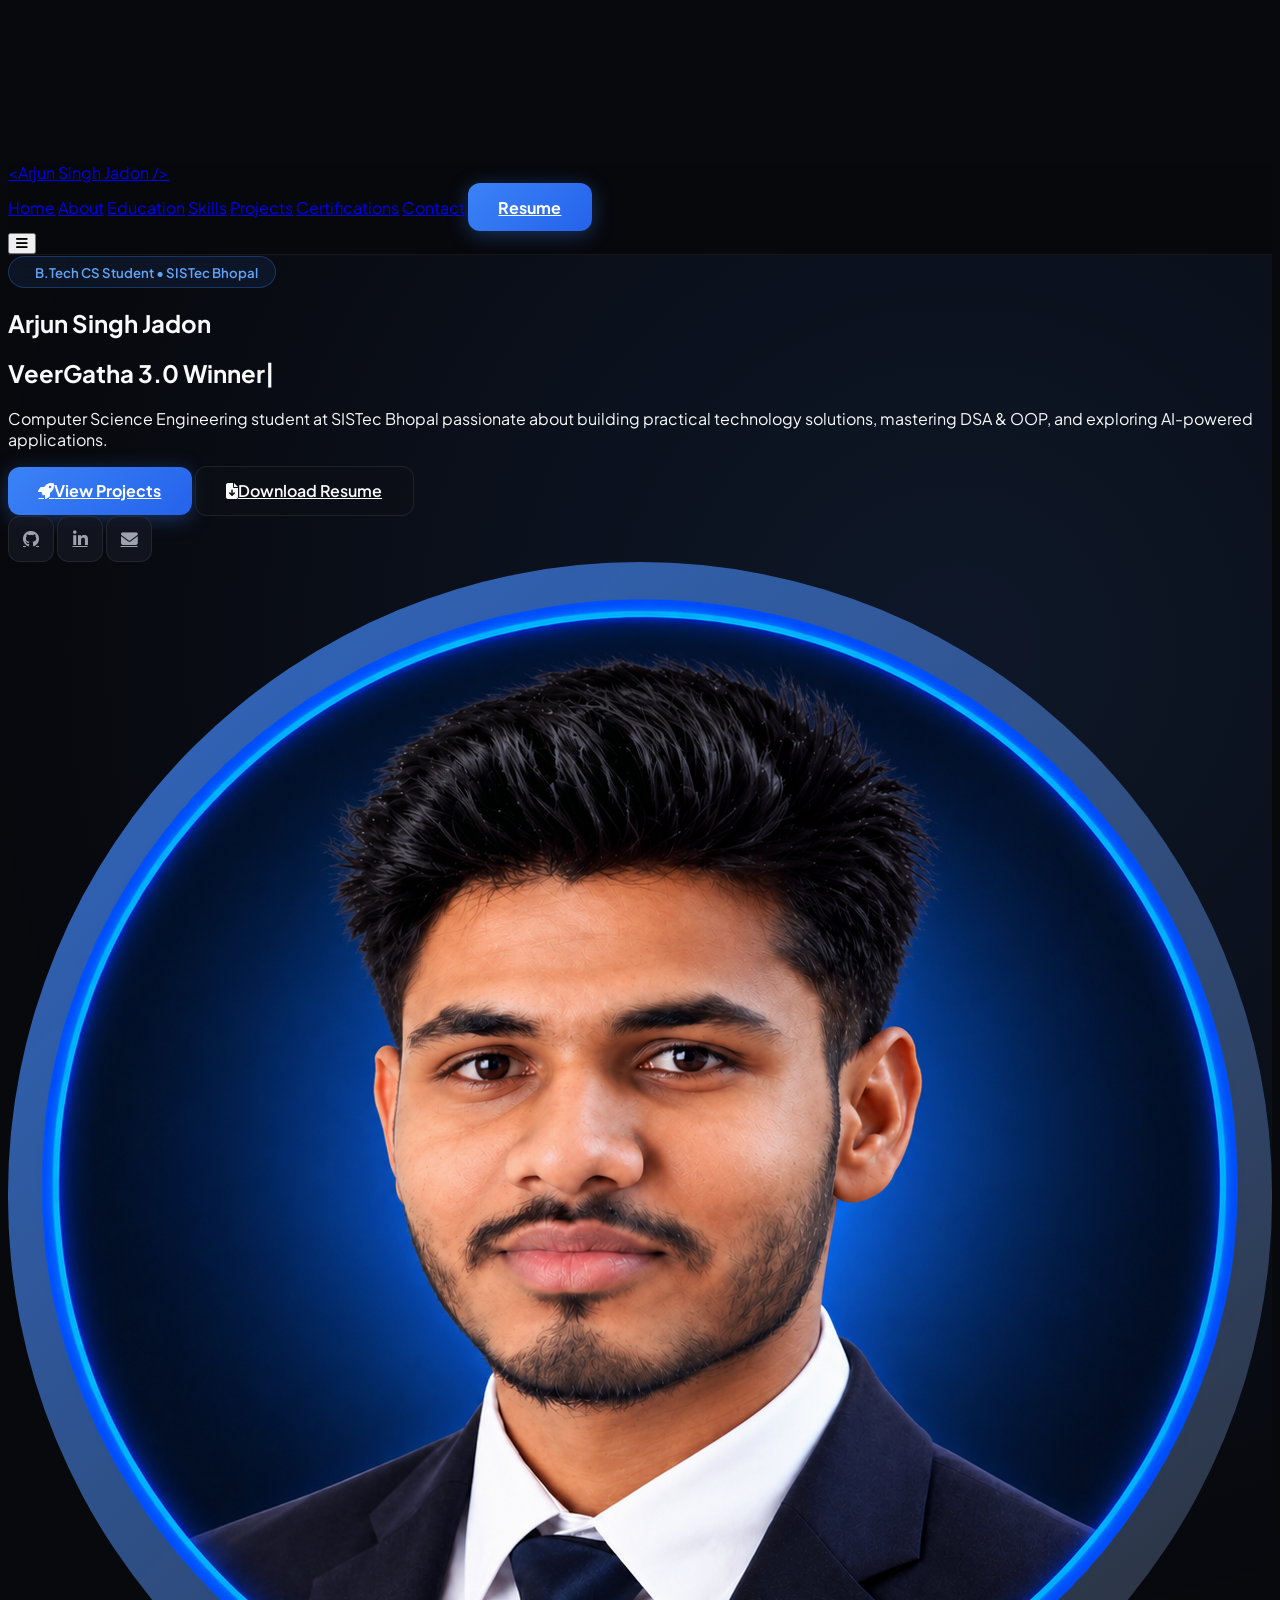
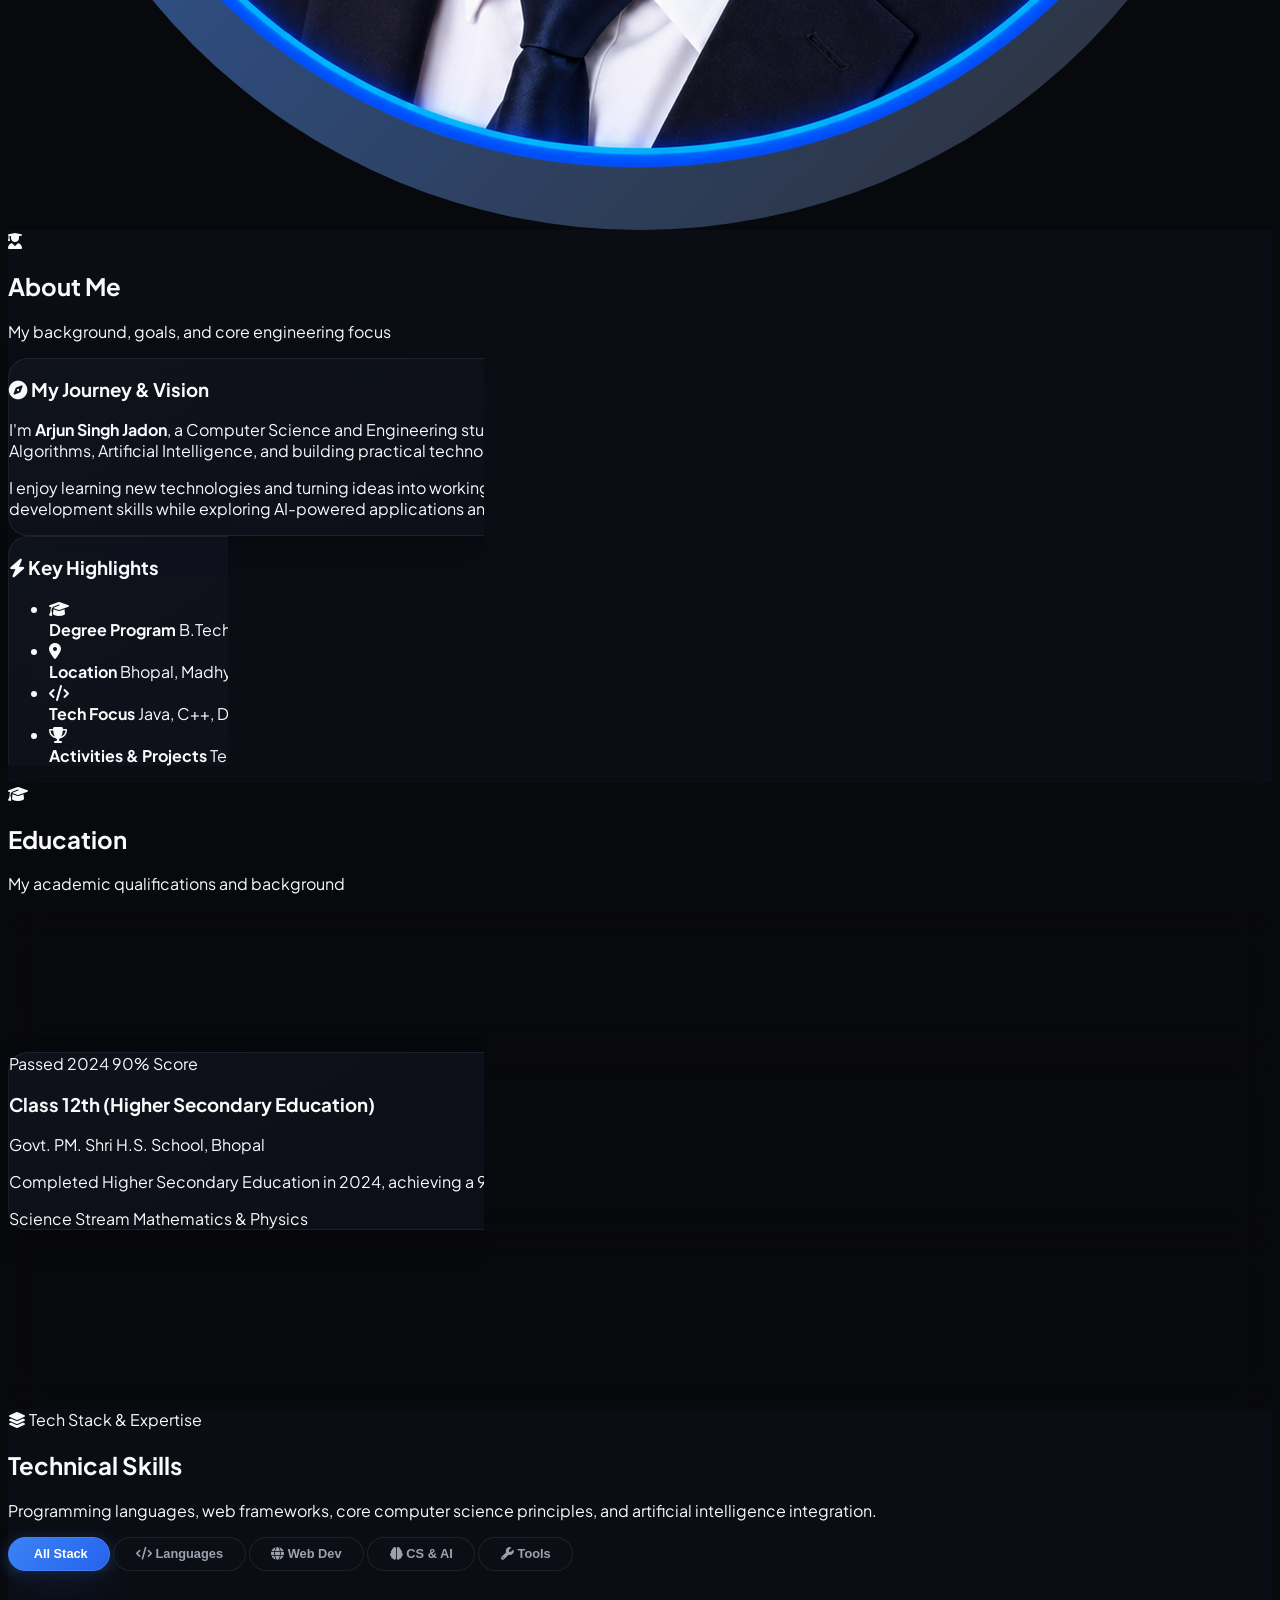
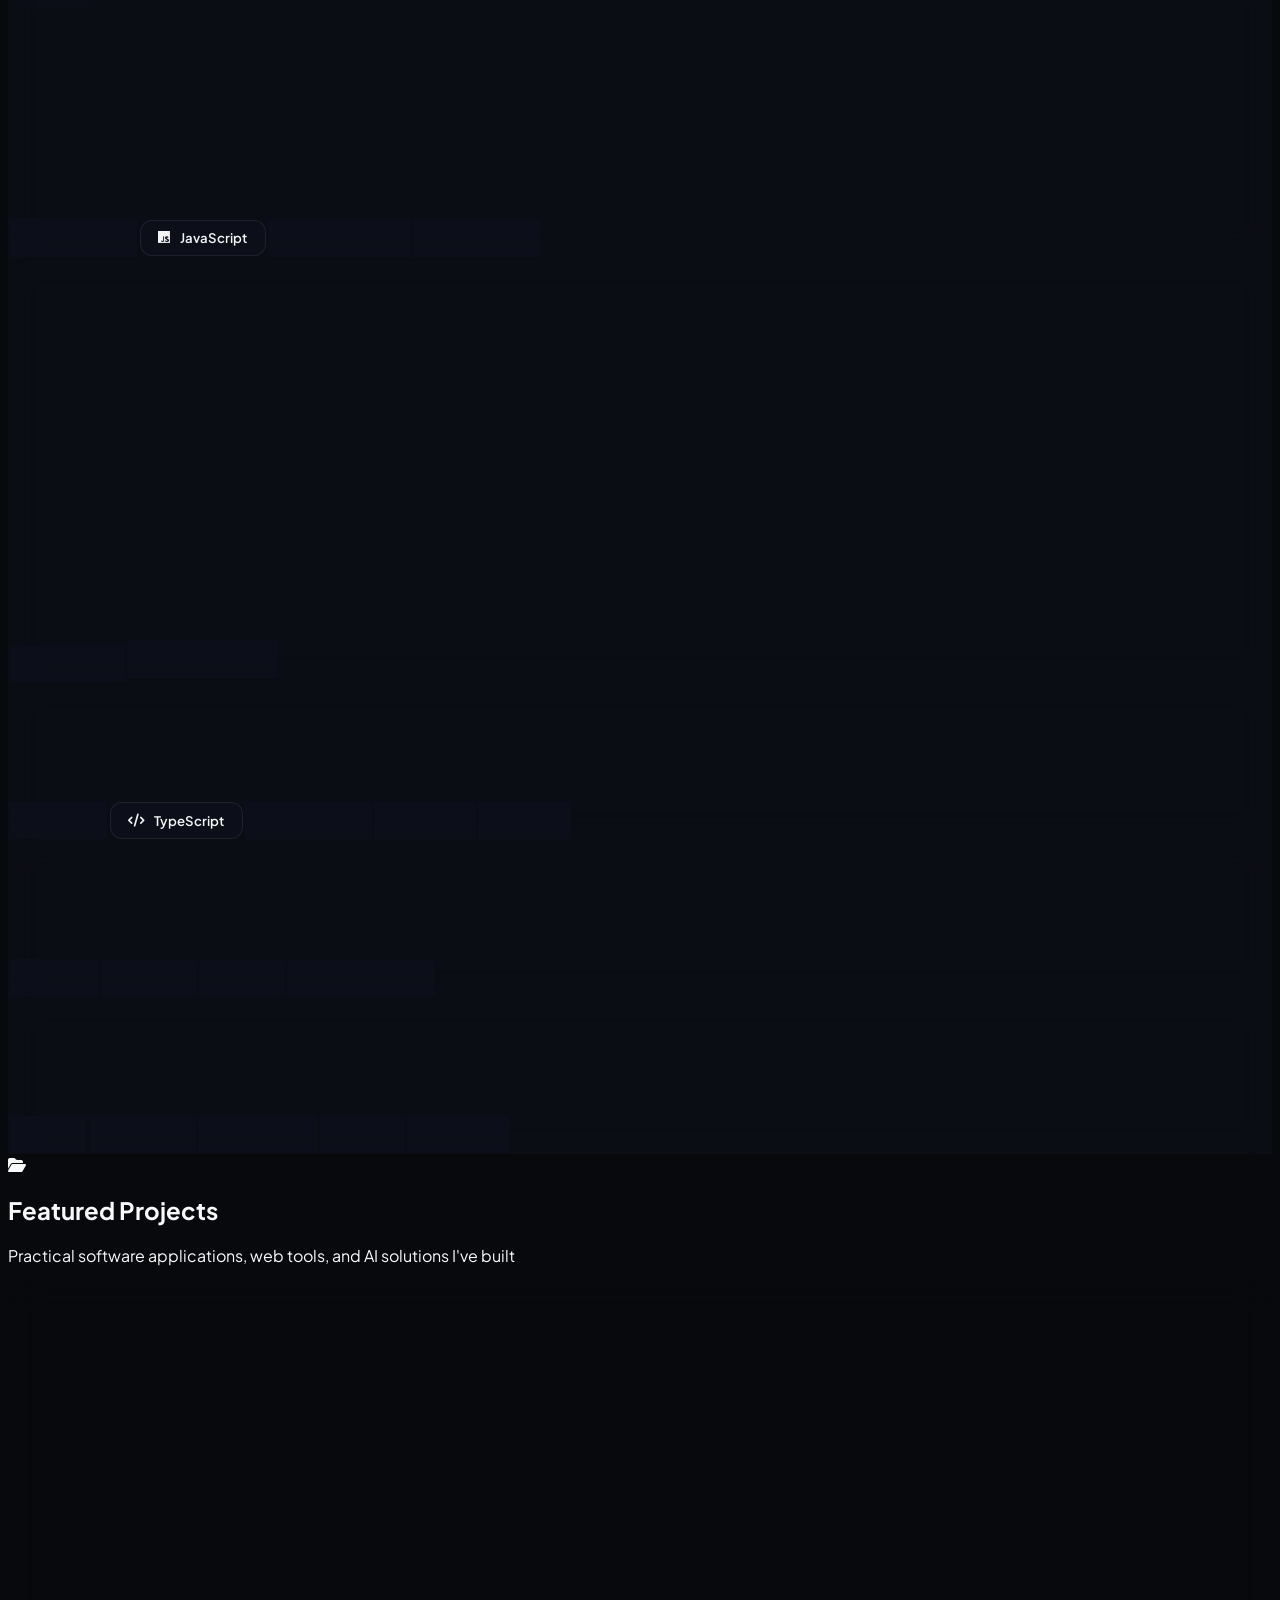
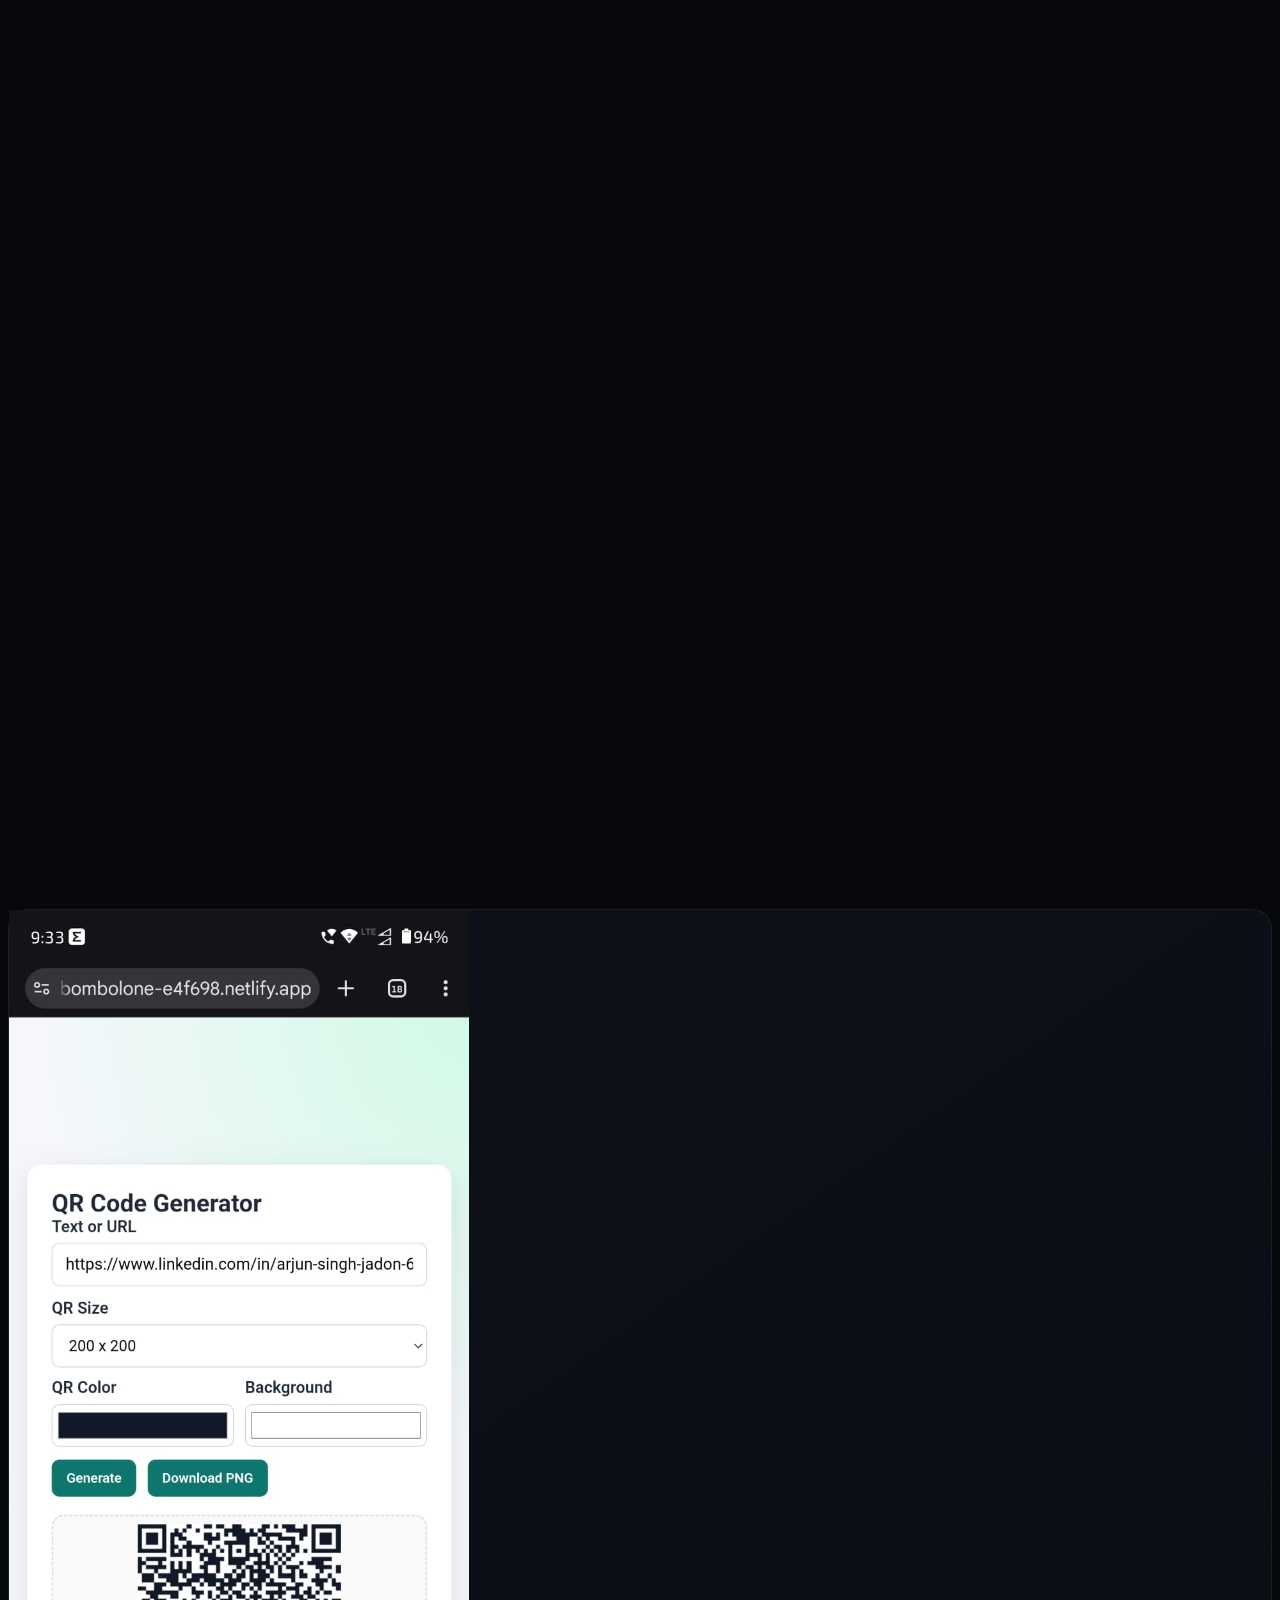
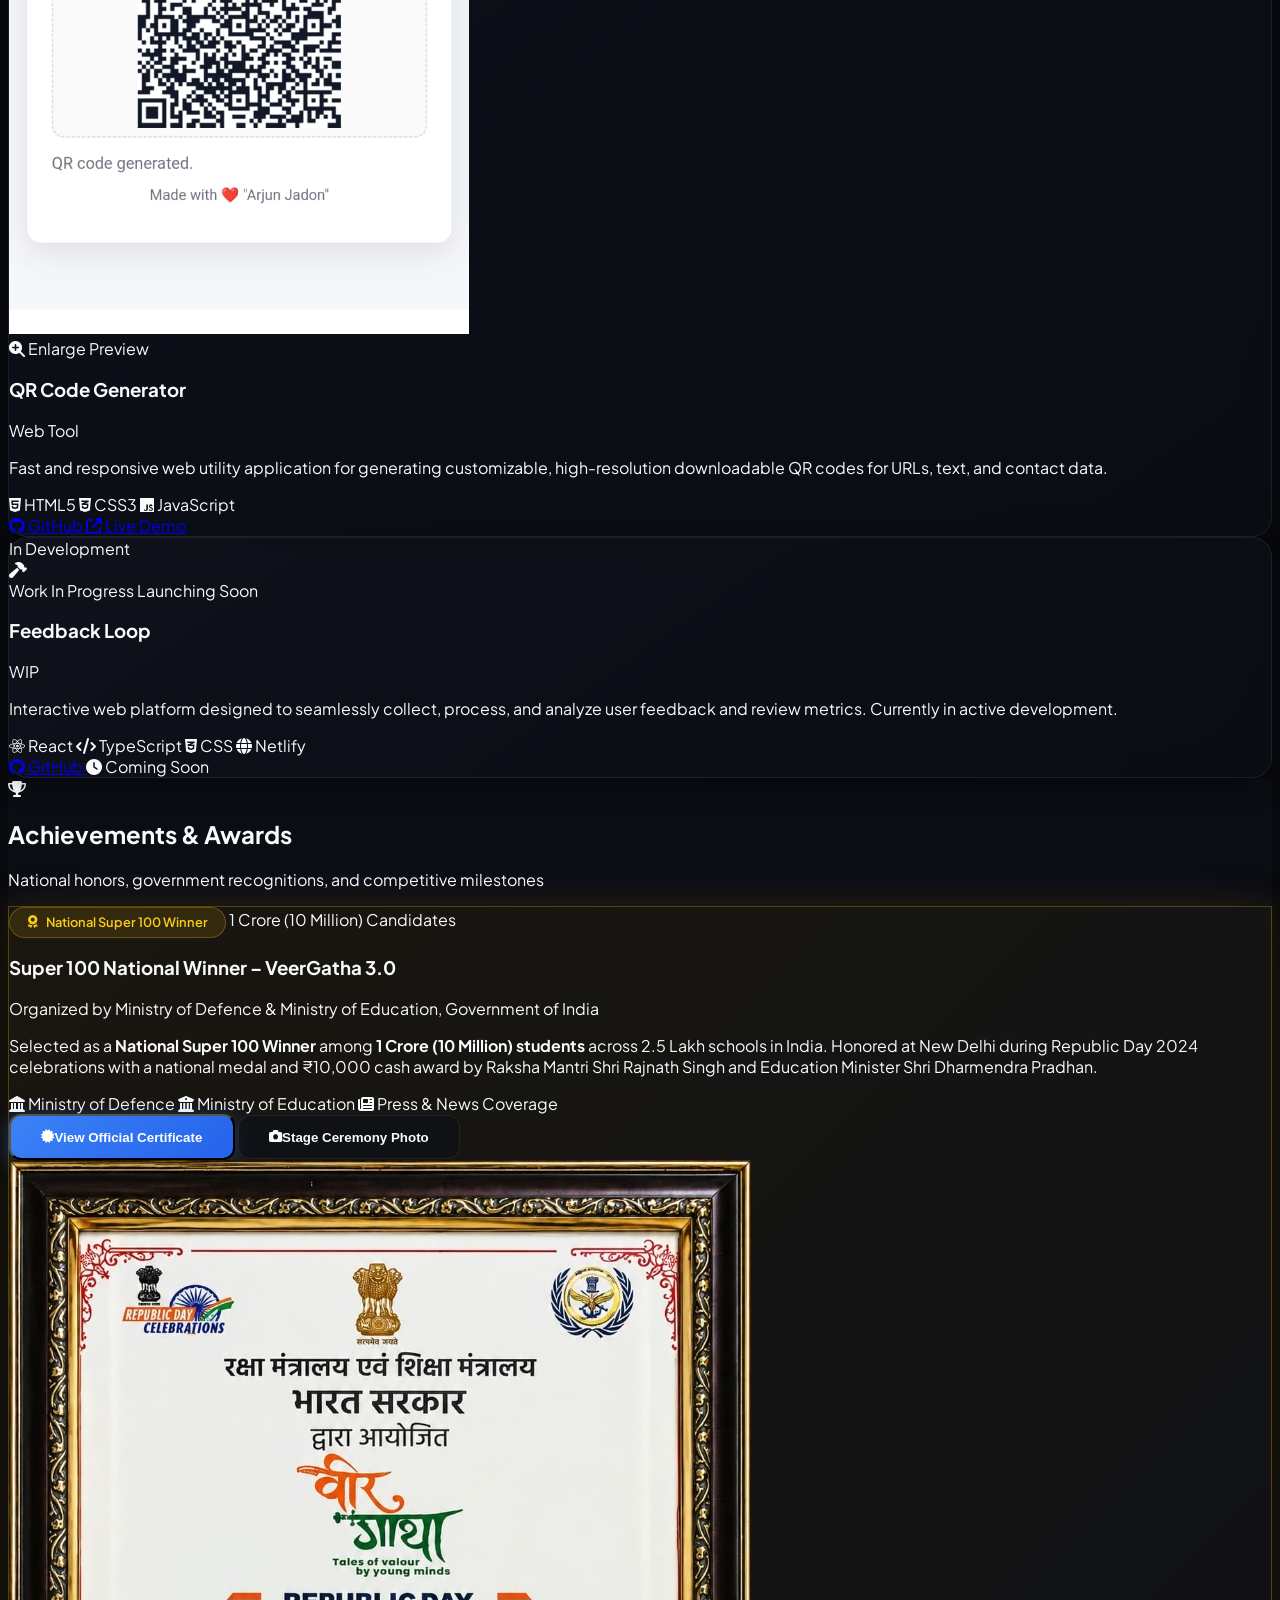
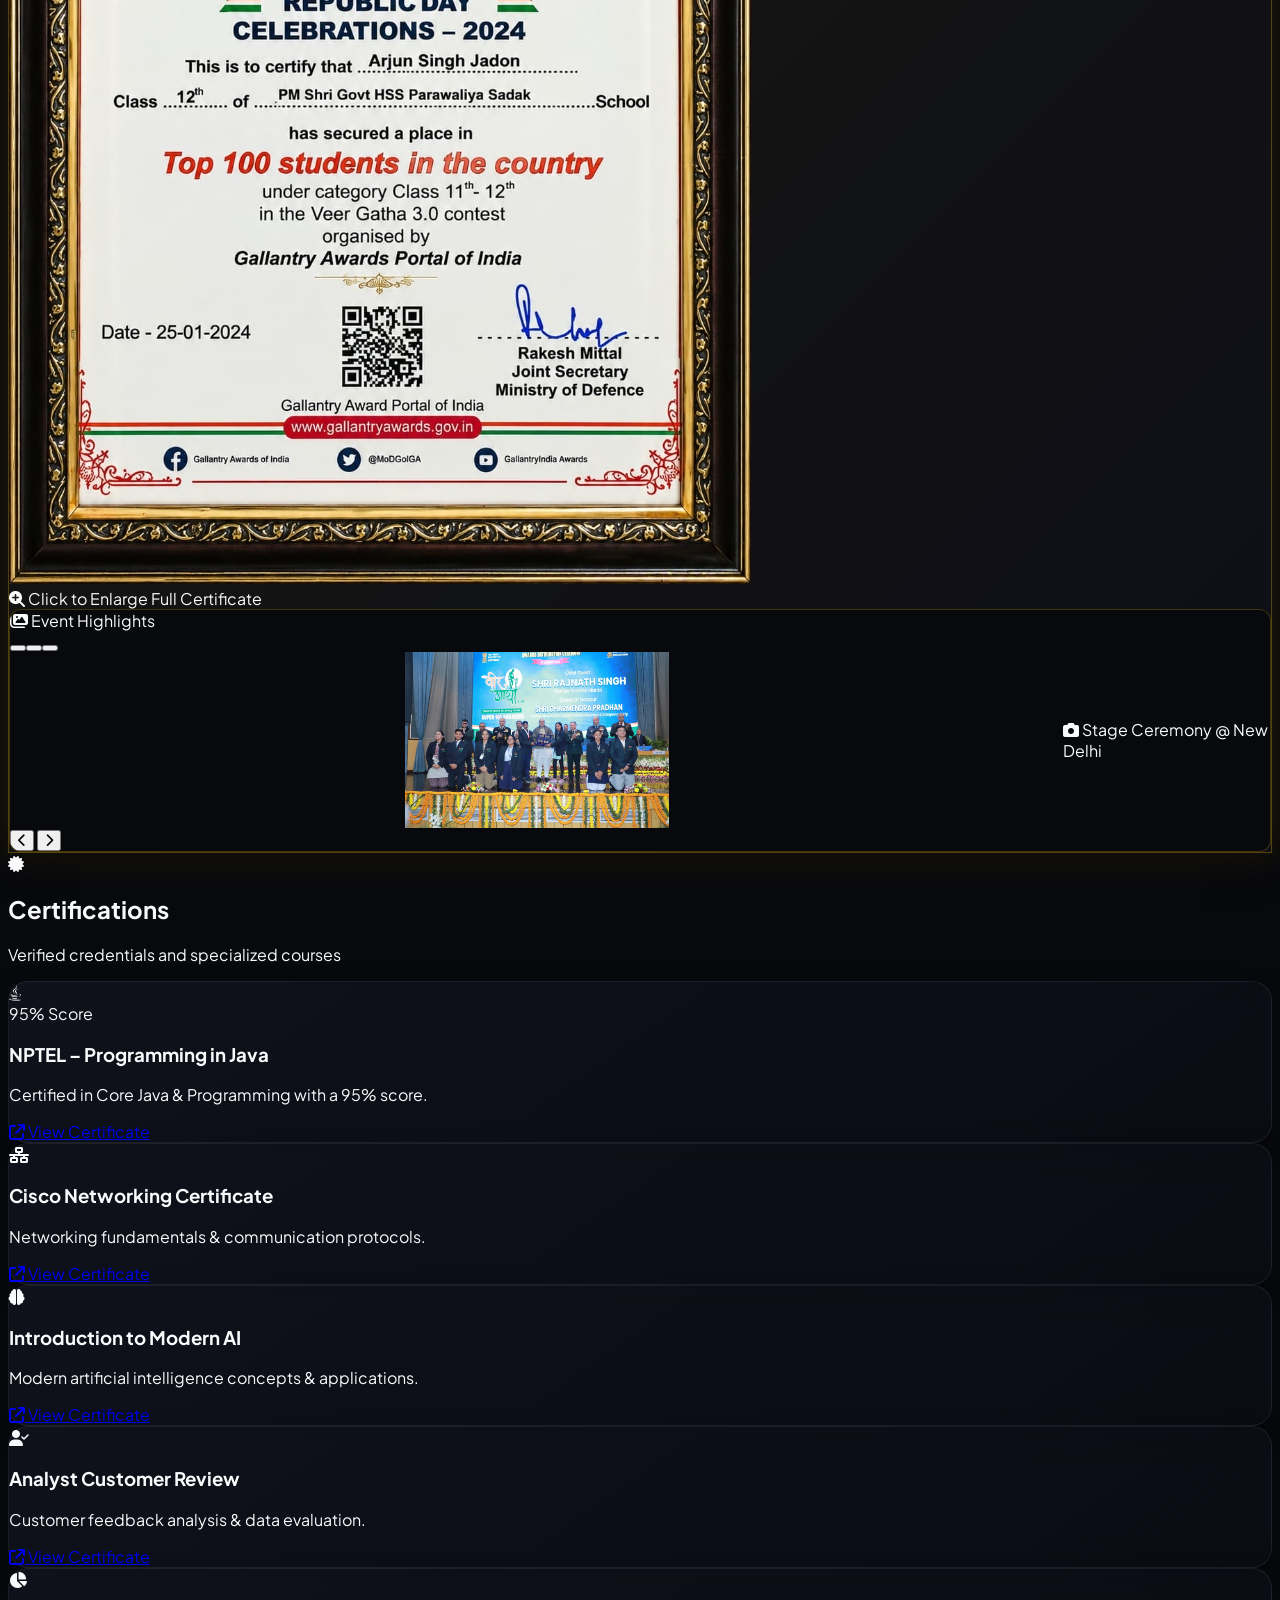
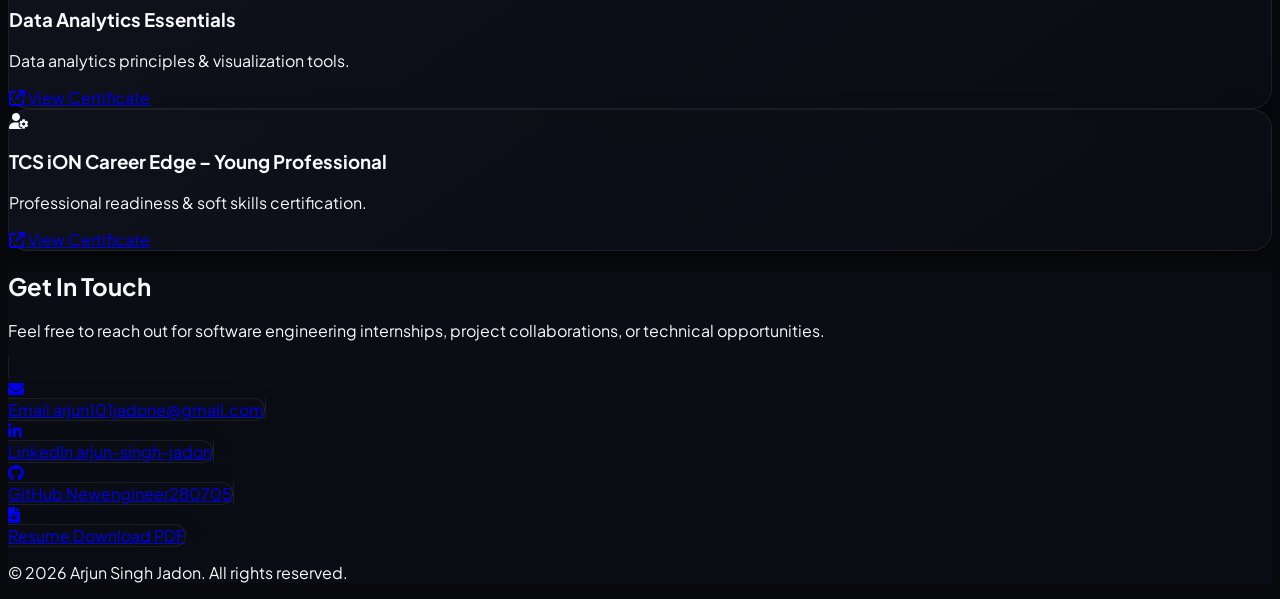
==== commit ba301a30: "Update portfolio features" ====
--- a/index.html
+++ b/index.html
@@ -573,22 +573,31 @@
                 <!-- Project Card 1: MediScanner -->
                 <div class="card-base overflow-hidden flex flex-col justify-between group">
                     <div>
-                        <!-- Project Screenshot Mobile Frame Container -->
-                        <div class="h-64 bg-gradient-to-b from-[#121626] to-[#08090D] border-b border-white/5 relative overflow-hidden flex items-center justify-center p-3 group-hover:border-[#3B82F6]/40 transition-colors">
+                        <!-- Project Screenshot Mobile Frame Container with Modal Zoom -->
+                        <div data-cert-modal data-cert-src="mediscanner.png" data-cert-title="MediScanner – AI Medicine Identifier" data-cert-desc="Generative AI-powered medical scanning application for intelligent medicine analysis and prescription insights." class="h-64 bg-gradient-to-b from-[#121626] to-[#08090D] border-b border-white/5 relative overflow-hidden flex items-center justify-center p-3 group-hover:border-[#3B82F6]/40 transition-colors cursor-pointer">
                             <img src="mediscanner.png" alt="MediScanner AI Medicine Identifier" class="max-h-full w-auto object-contain rounded-xl shadow-[0_10px_25px_rgba(0,0,0,0.7)] border border-white/10 group-hover:scale-105 group-hover:-translate-y-1 transition-all duration-500">
+                            <!-- Overlay click hint -->
+                            <div class="absolute inset-0 bg-black/40 opacity-0 group-hover:opacity-100 transition-opacity flex items-center justify-center backdrop-blur-[2px]">
+                                <span class="text-[11px] font-bold text-white uppercase tracking-wider bg-black/80 px-3 py-1.5 rounded-full border border-white/20 shadow-lg flex items-center gap-1.5">
+                                    <i class="fas fa-magnifying-glass-plus text-[#60A5FA]"></i> Enlarge Preview
+                                </span>
+                            </div>
                         </div>
 
                         <div class="p-6 space-y-4">
-                            <h3 class="text-xl font-bold text-[#F9FAFB] group-hover:text-[#3B82F6] transition-colors">MediScanner</h3>
+                            <div class="flex items-center justify-between">
+                                <h3 class="text-xl font-bold text-[#F9FAFB] group-hover:text-[#3B82F6] transition-colors">MediScanner</h3>
+                                <span class="text-[10px] font-bold px-2.5 py-0.5 rounded-full bg-[#3B82F6]/10 text-[#60A5FA] border border-[#3B82F6]/20">AI / HealthTech</span>
+                            </div>
                             
                             <p class="text-xs text-[#9CA3AF] leading-relaxed">
-                                AI-powered medical scanning application utilizing generative AI for intelligent medicine and prescription analysis.
+                                AI-powered medical scanning application utilizing Google Gemini API for intelligent medicine verification, usage instructions, and prescription analysis.
                             </p>
 
                             <div class="flex flex-wrap gap-1.5 text-[11px]">
-                                <span class="px-2.5 py-1 bg-[#08090D] border border-[#3B82F6]/20 text-[#60A5FA] rounded-md font-medium">React</span>
-                                <span class="px-2.5 py-1 bg-[#08090D] border border-[#3B82F6]/20 text-[#60A5FA] rounded-md font-medium">Gemini API</span>
-                                <span class="px-2.5 py-1 bg-[#08090D] border border-[#3B82F6]/20 text-[#60A5FA] rounded-md font-medium">JavaScript</span>
+                                <span class="px-2.5 py-1 bg-[#08090D] border border-[#3B82F6]/20 text-[#60A5FA] rounded-md font-medium flex items-center gap-1"><i class="fab fa-react text-[#61DAFB]"></i> React</span>
+                                <span class="px-2.5 py-1 bg-[#08090D] border border-[#3B82F6]/20 text-[#60A5FA] rounded-md font-medium flex items-center gap-1"><i class="fas fa-sparkles text-[#C084FC]"></i> Gemini API</span>
+                                <span class="px-2.5 py-1 bg-[#08090D] border border-[#3B82F6]/20 text-[#60A5FA] rounded-md font-medium flex items-center gap-1"><i class="fab fa-js text-[#F7DF1E]"></i> JavaScript</span>
                             </div>
                         </div>
                     </div>
@@ -607,22 +616,31 @@
                 <!-- Project Card 2: QR Code Generator -->
                 <div class="card-base overflow-hidden flex flex-col justify-between group">
                     <div>
-                        <!-- Project Screenshot Mobile Frame Container -->
-                        <div class="h-64 bg-gradient-to-b from-[#121626] to-[#08090D] border-b border-white/5 relative overflow-hidden flex items-center justify-center p-3 group-hover:border-[#3B82F6]/40 transition-colors">
+                        <!-- Project Screenshot Mobile Frame Container with Modal Zoom -->
+                        <div data-cert-modal data-cert-src="qrcode.png" data-cert-title="QR Code Generator Utility" data-cert-desc="Fast and responsive web application for generating and downloading high-resolution QR codes." class="h-64 bg-gradient-to-b from-[#121626] to-[#08090D] border-b border-white/5 relative overflow-hidden flex items-center justify-center p-3 group-hover:border-[#3B82F6]/40 transition-colors cursor-pointer">
                             <img src="qrcode.png" alt="QR Code Generator Project" class="max-h-full w-auto object-contain rounded-xl shadow-[0_10px_25px_rgba(0,0,0,0.7)] border border-white/10 group-hover:scale-105 group-hover:-translate-y-1 transition-all duration-500">
+                            <!-- Overlay click hint -->
+                            <div class="absolute inset-0 bg-black/40 opacity-0 group-hover:opacity-100 transition-opacity flex items-center justify-center backdrop-blur-[2px]">
+                                <span class="text-[11px] font-bold text-white uppercase tracking-wider bg-black/80 px-3 py-1.5 rounded-full border border-white/20 shadow-lg flex items-center gap-1.5">
+                                    <i class="fas fa-magnifying-glass-plus text-[#60A5FA]"></i> Enlarge Preview
+                                </span>
+                            </div>
                         </div>
 
                         <div class="p-6 space-y-4">
-                            <h3 class="text-xl font-bold text-[#F9FAFB] group-hover:text-[#3B82F6] transition-colors">QR Code Generator</h3>
+                            <div class="flex items-center justify-between">
+                                <h3 class="text-xl font-bold text-[#F9FAFB] group-hover:text-[#3B82F6] transition-colors">QR Code Generator</h3>
+                                <span class="text-[10px] font-bold px-2.5 py-0.5 rounded-full bg-[#3B82F6]/10 text-[#60A5FA] border border-[#3B82F6]/20">Web Tool</span>
+                            </div>
                             
                             <p class="text-xs text-[#9CA3AF] leading-relaxed">
-                                Fast and responsive web utility application for generating custom downloadable QR codes for URLs, text, and data.
+                                Fast and responsive web utility application for generating customizable, high-resolution downloadable QR codes for URLs, text, and contact data.
                             </p>
 
                             <div class="flex flex-wrap gap-1.5 text-[11px]">
-                                <span class="px-2.5 py-1 bg-[#08090D] border border-[#3B82F6]/20 text-[#60A5FA] rounded-md font-medium">HTML</span>
-                                <span class="px-2.5 py-1 bg-[#08090D] border border-[#3B82F6]/20 text-[#60A5FA] rounded-md font-medium">CSS</span>
-                                <span class="px-2.5 py-1 bg-[#08090D] border border-[#3B82F6]/20 text-[#60A5FA] rounded-md font-medium">JavaScript</span>
+                                <span class="px-2.5 py-1 bg-[#08090D] border border-[#3B82F6]/20 text-[#60A5FA] rounded-md font-medium flex items-center gap-1"><i class="fab fa-html5 text-[#FB923C]"></i> HTML5</span>
+                                <span class="px-2.5 py-1 bg-[#08090D] border border-[#3B82F6]/20 text-[#60A5FA] rounded-md font-medium flex items-center gap-1"><i class="fab fa-css3-alt text-[#60A5FA]"></i> CSS3</span>
+                                <span class="px-2.5 py-1 bg-[#08090D] border border-[#3B82F6]/20 text-[#60A5FA] rounded-md font-medium flex items-center gap-1"><i class="fab fa-js text-[#F7DF1E]"></i> JavaScript</span>
                             </div>
                         </div>
                     </div>
@@ -669,10 +687,10 @@
                             </p>
 
                             <div class="flex flex-wrap gap-1.5 text-[11px]">
-                                <span class="px-2.5 py-1 bg-[#08090D] border border-amber-500/20 text-amber-300 rounded-md font-medium">React</span>
-                                <span class="px-2.5 py-1 bg-[#08090D] border border-amber-500/20 text-amber-300 rounded-md font-medium">TypeScript</span>
-                                <span class="px-2.5 py-1 bg-[#08090D] border border-amber-500/20 text-amber-300 rounded-md font-medium">CSS</span>
-                                <span class="px-2.5 py-1 bg-[#08090D] border border-amber-500/20 text-amber-300 rounded-md font-medium">Netlify</span>
+                                <span class="px-2.5 py-1 bg-[#08090D] border border-amber-500/20 text-amber-300 rounded-md font-medium flex items-center gap-1"><i class="fab fa-react text-[#61DAFB]"></i> React</span>
+                                <span class="px-2.5 py-1 bg-[#08090D] border border-amber-500/20 text-amber-300 rounded-md font-medium flex items-center gap-1"><i class="fas fa-code text-[#60A5FA]"></i> TypeScript</span>
+                                <span class="px-2.5 py-1 bg-[#08090D] border border-amber-500/20 text-amber-300 rounded-md font-medium flex items-center gap-1"><i class="fab fa-css3-alt text-[#60A5FA]"></i> CSS</span>
+                                <span class="px-2.5 py-1 bg-[#08090D] border border-amber-500/20 text-amber-300 rounded-md font-medium flex items-center gap-1"><i class="fas fa-globe text-[#60A5FA]"></i> Netlify</span>
                             </div>
                         </div>
                     </div>
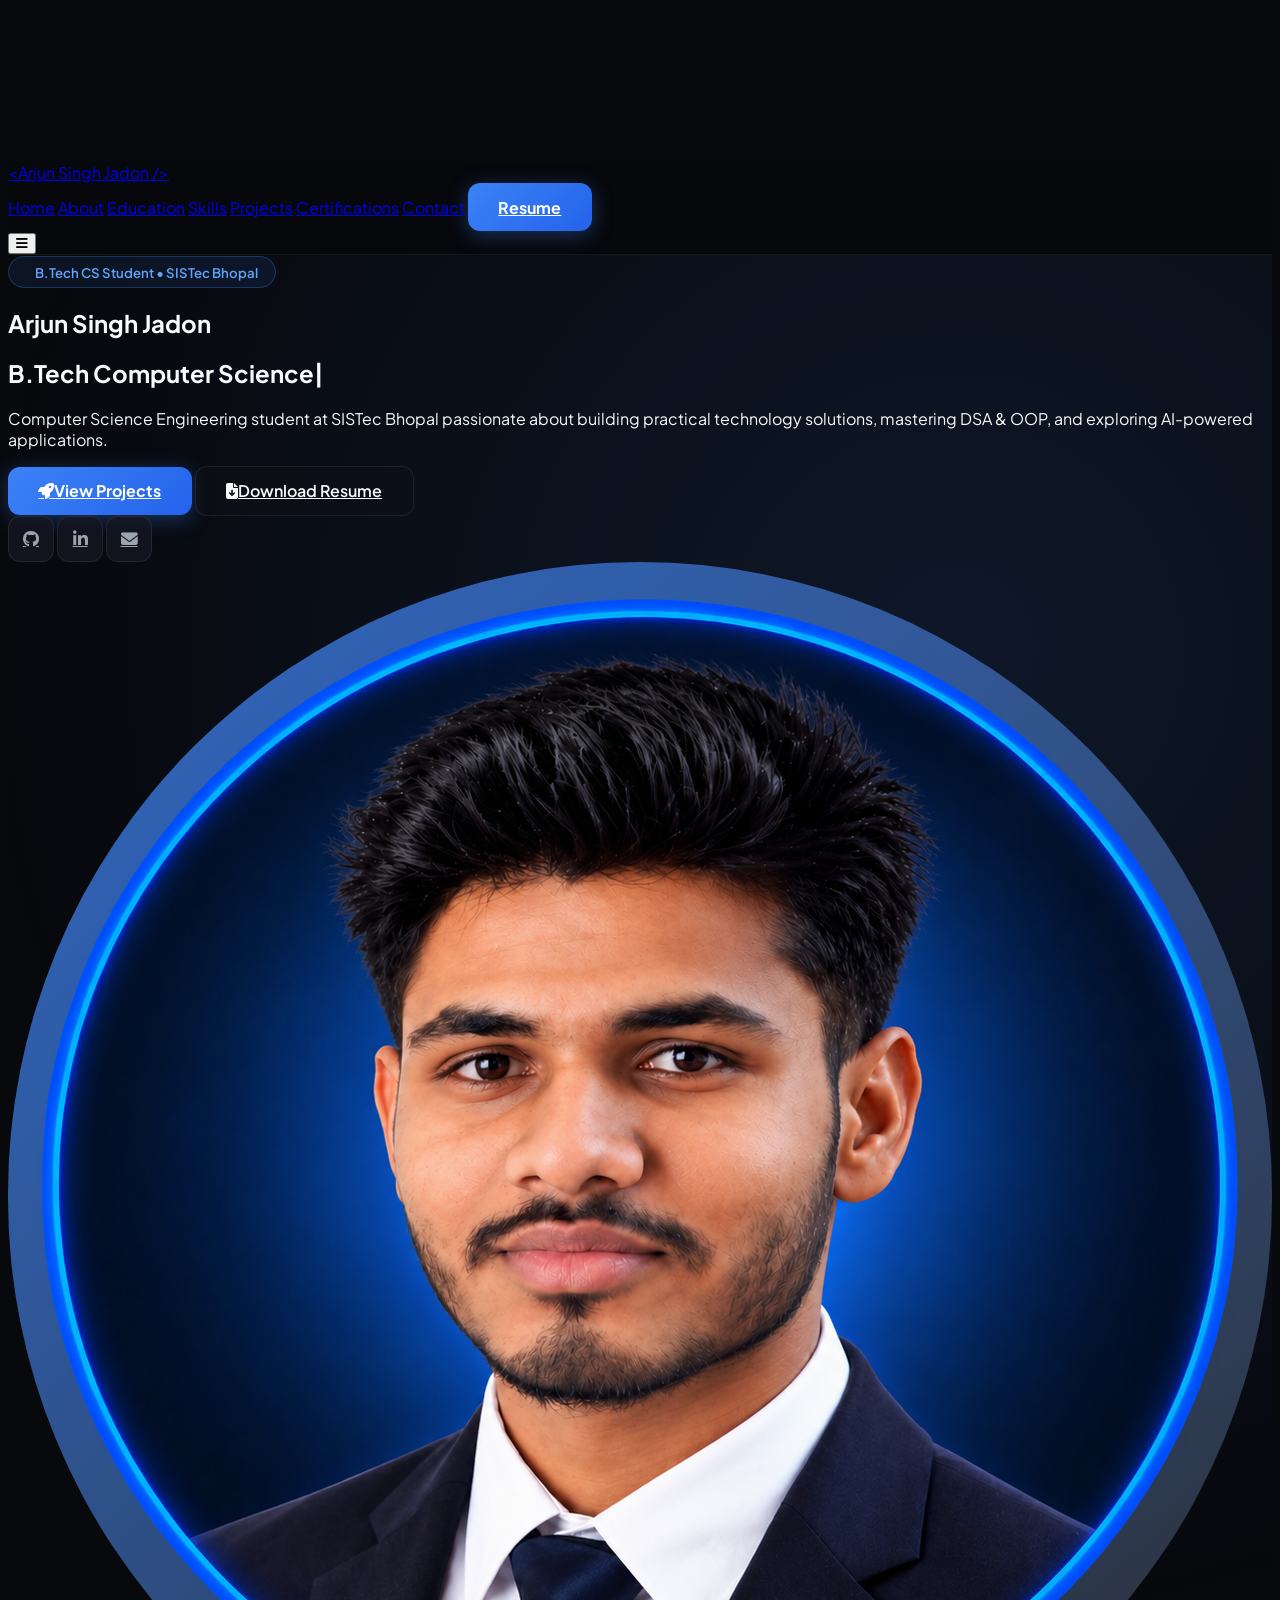
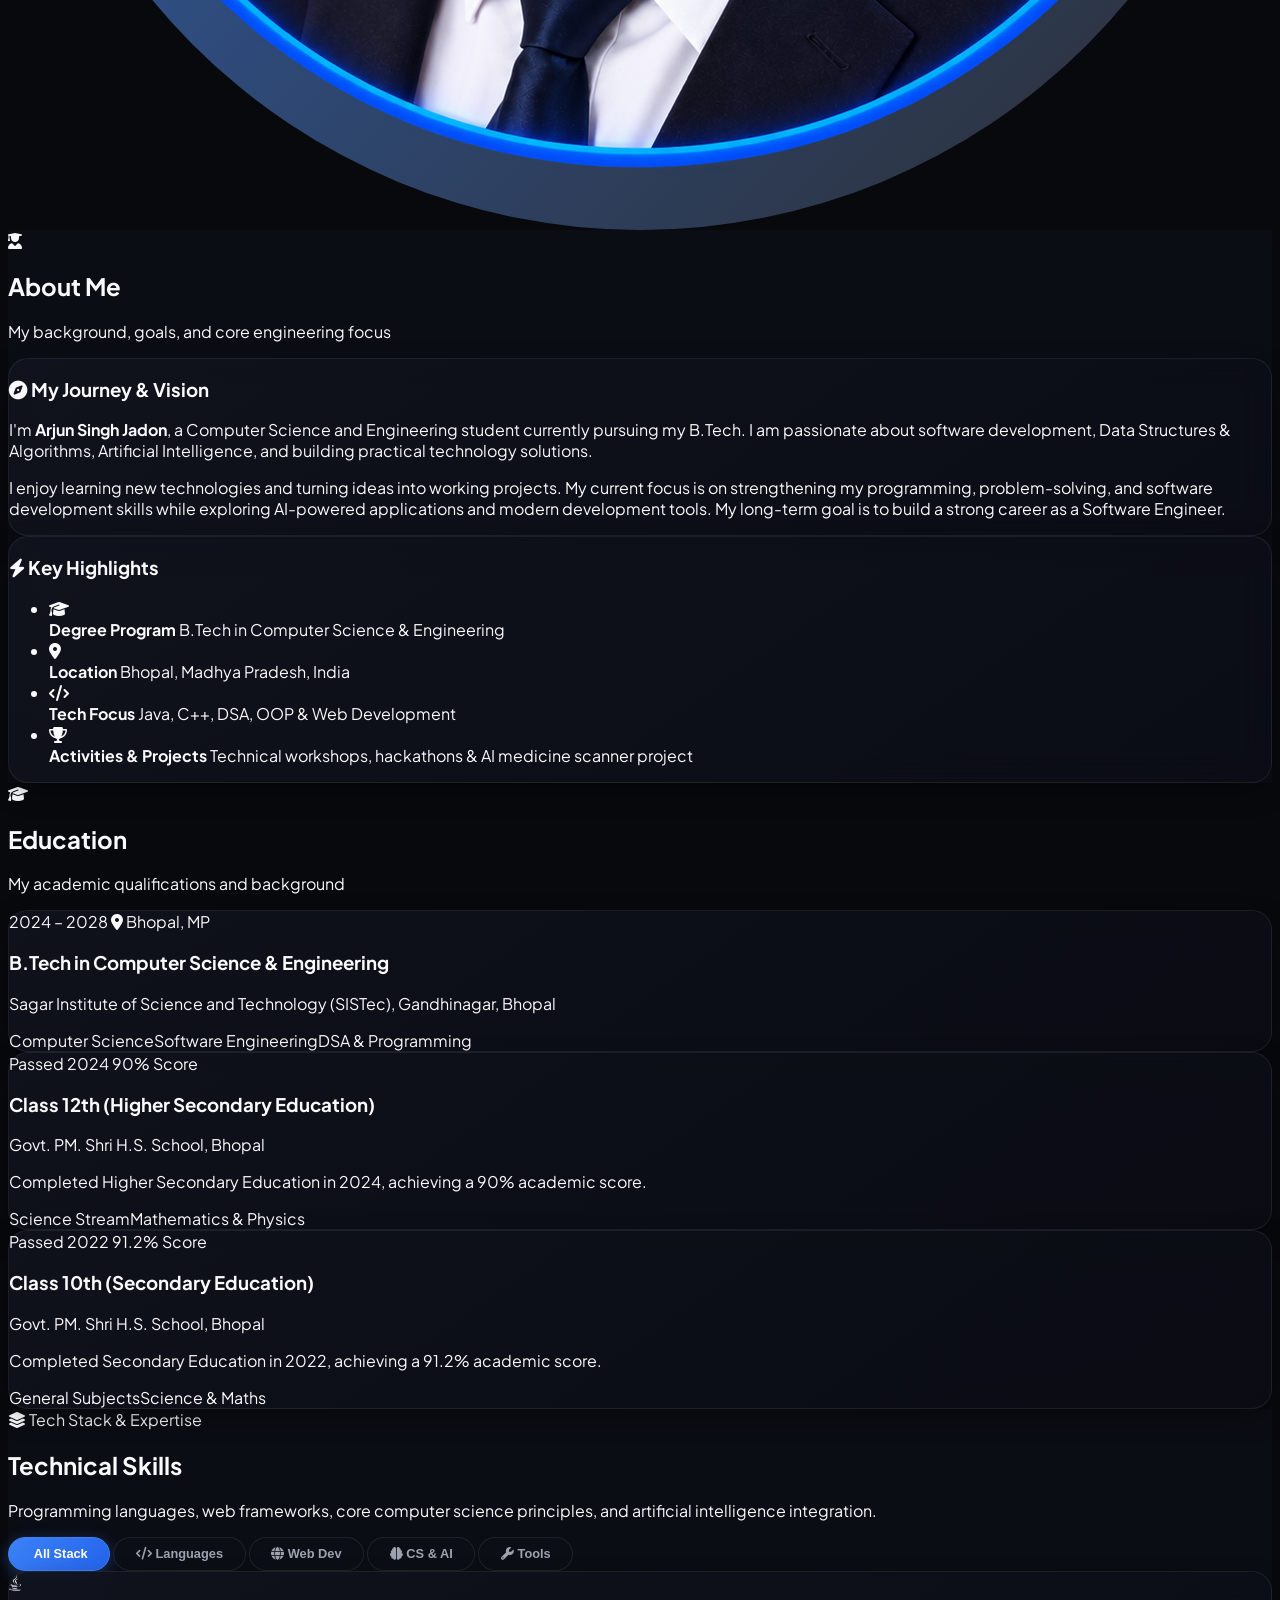
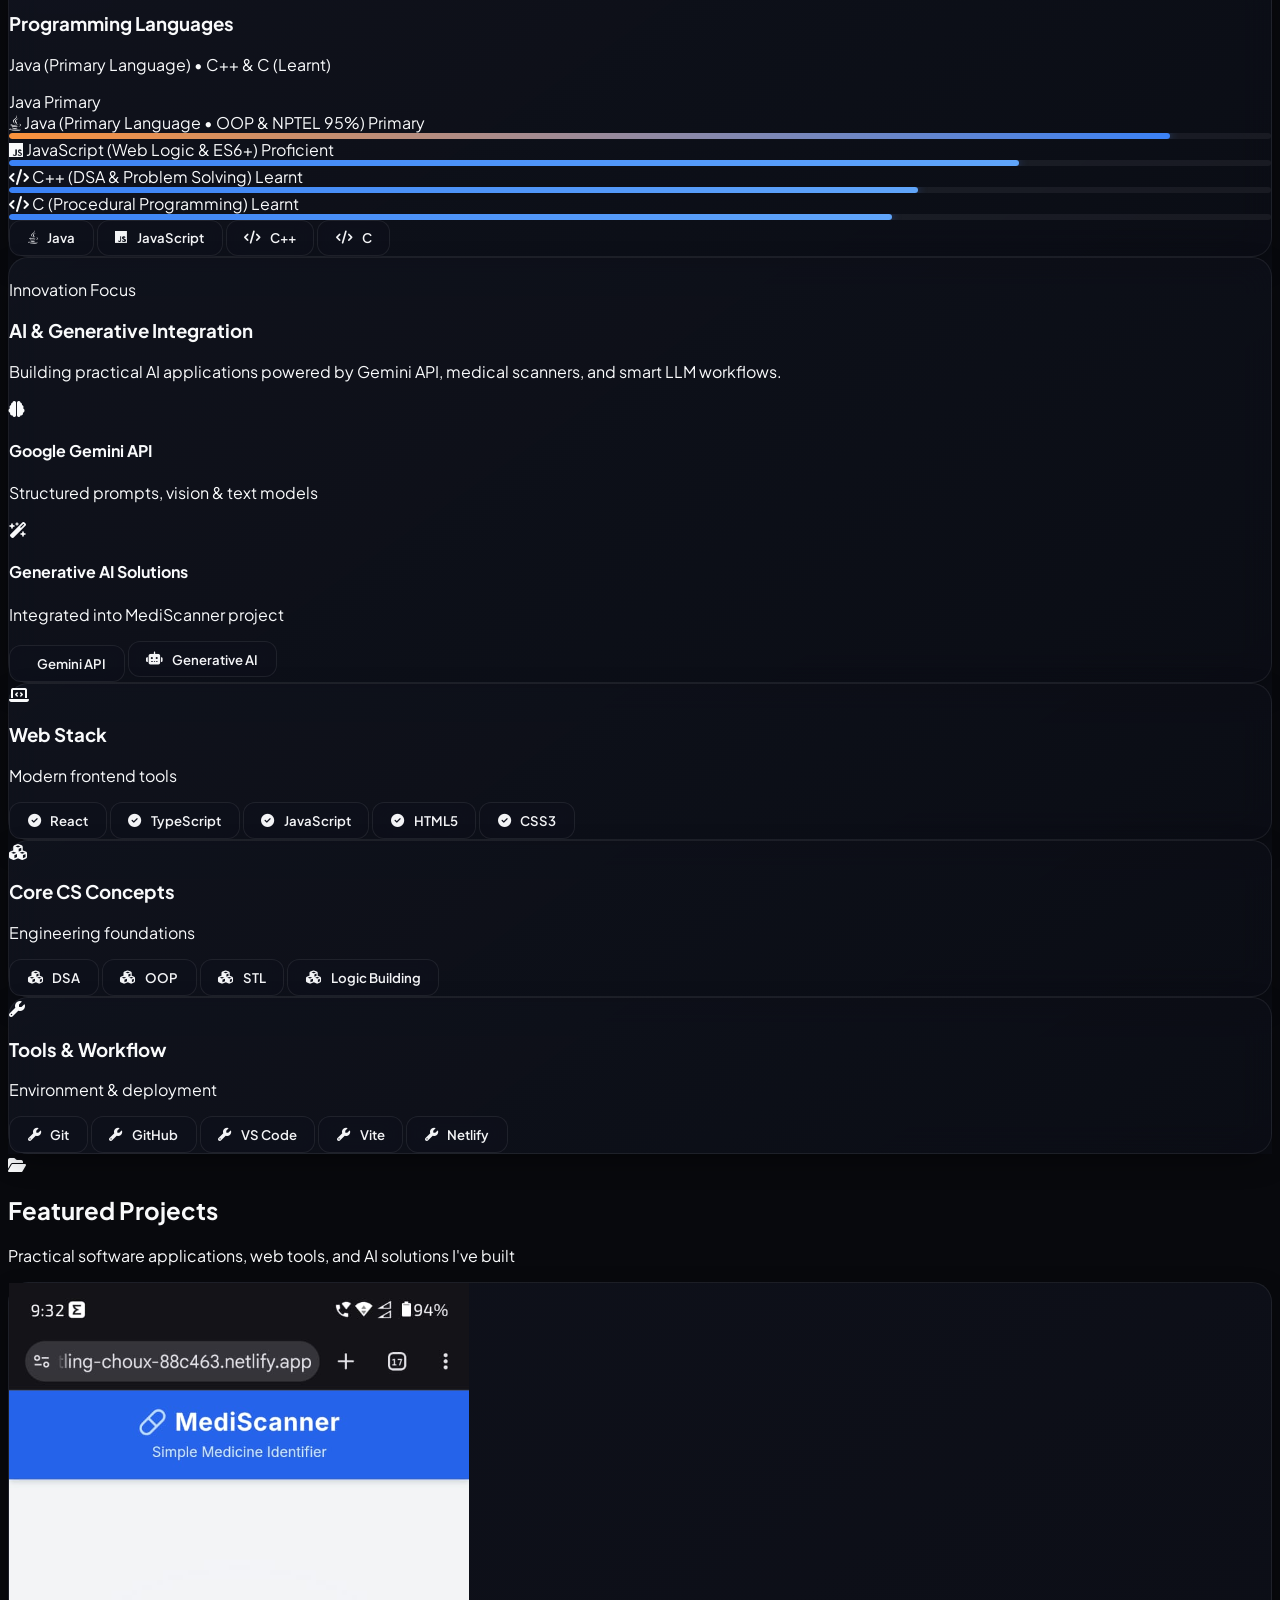
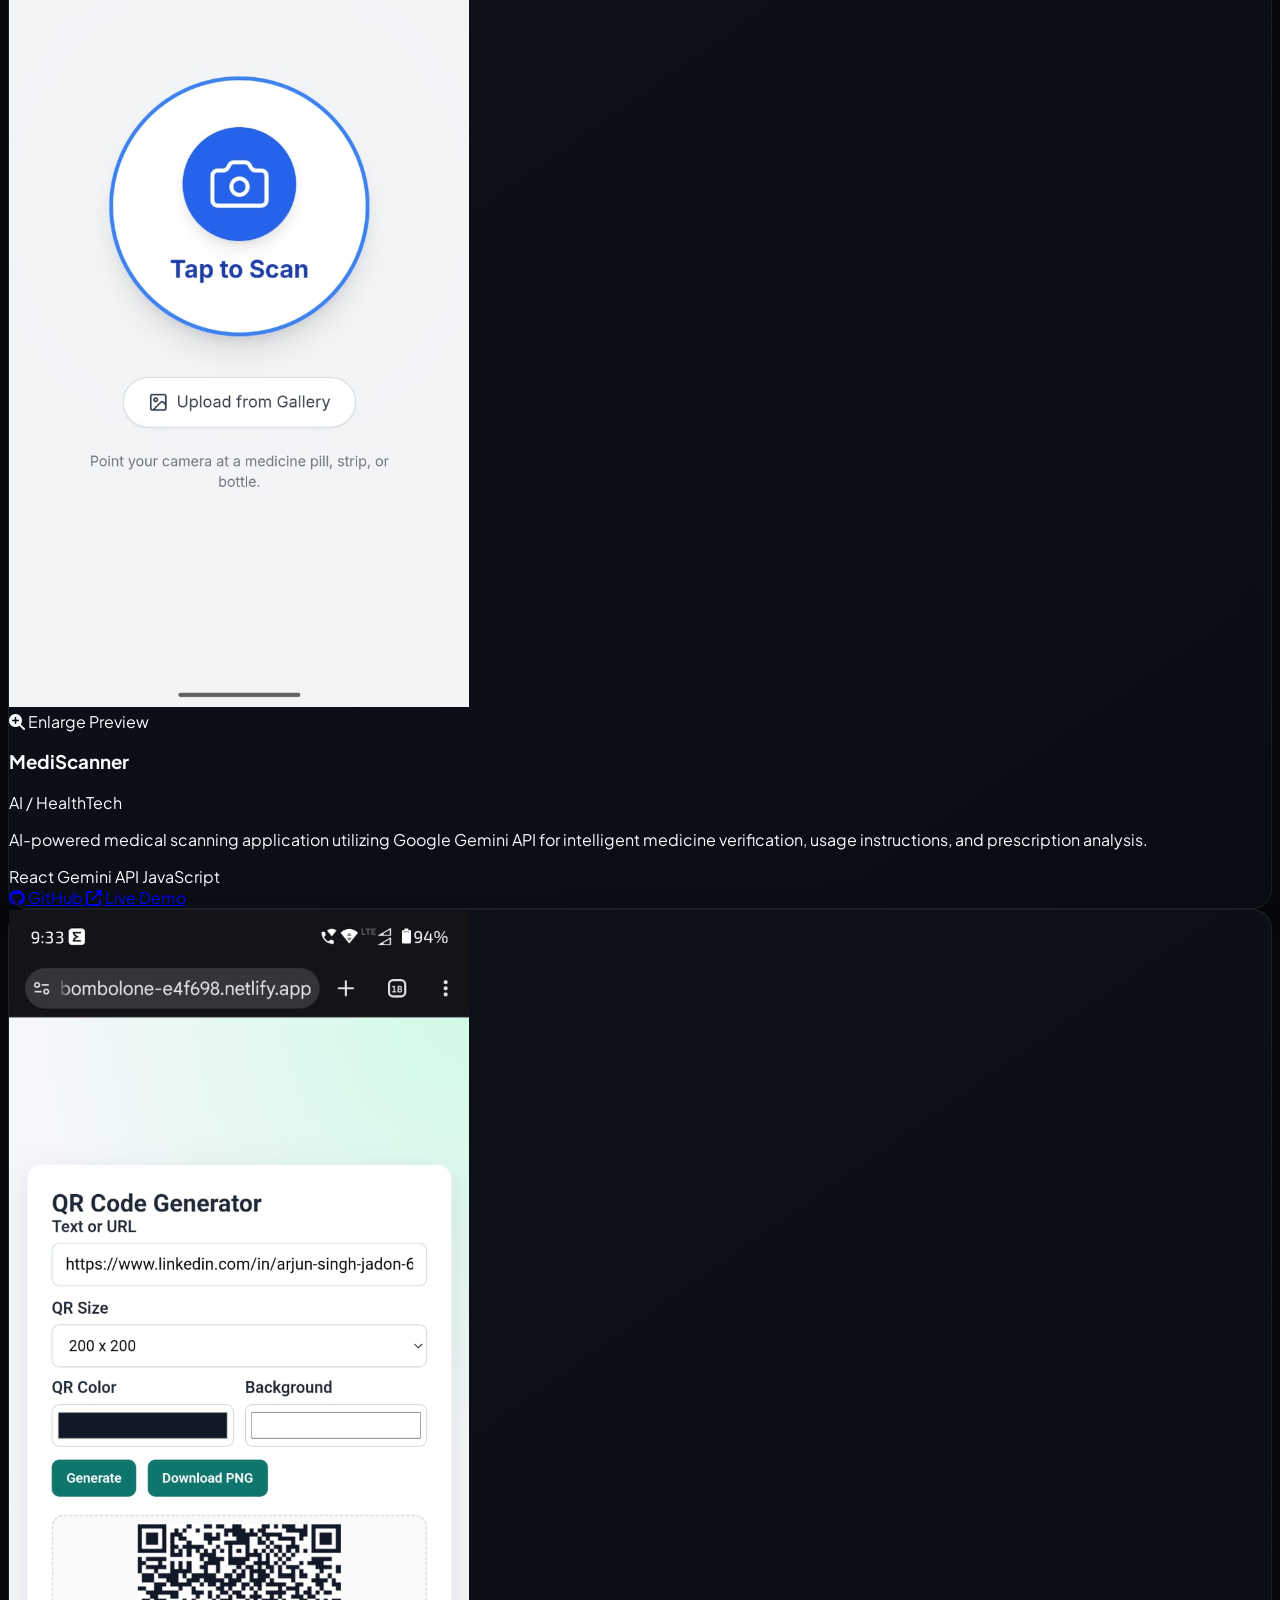
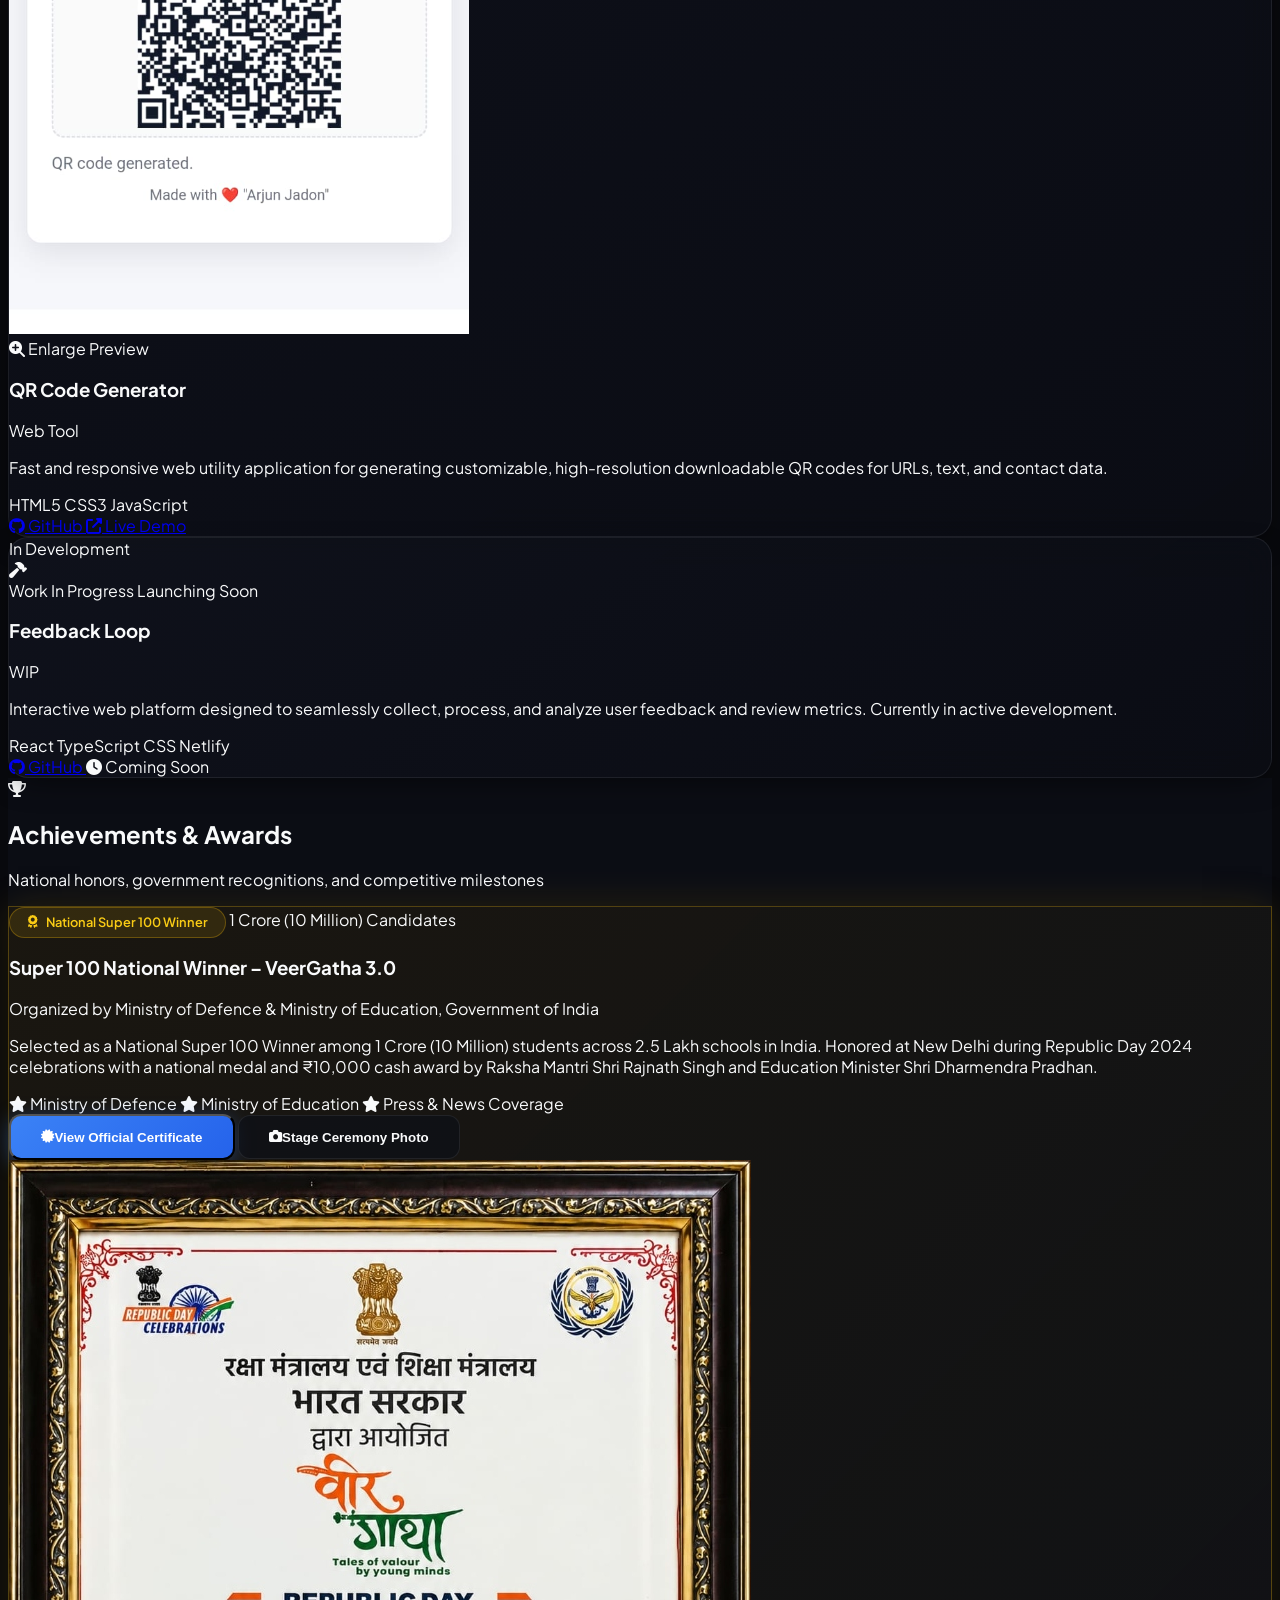
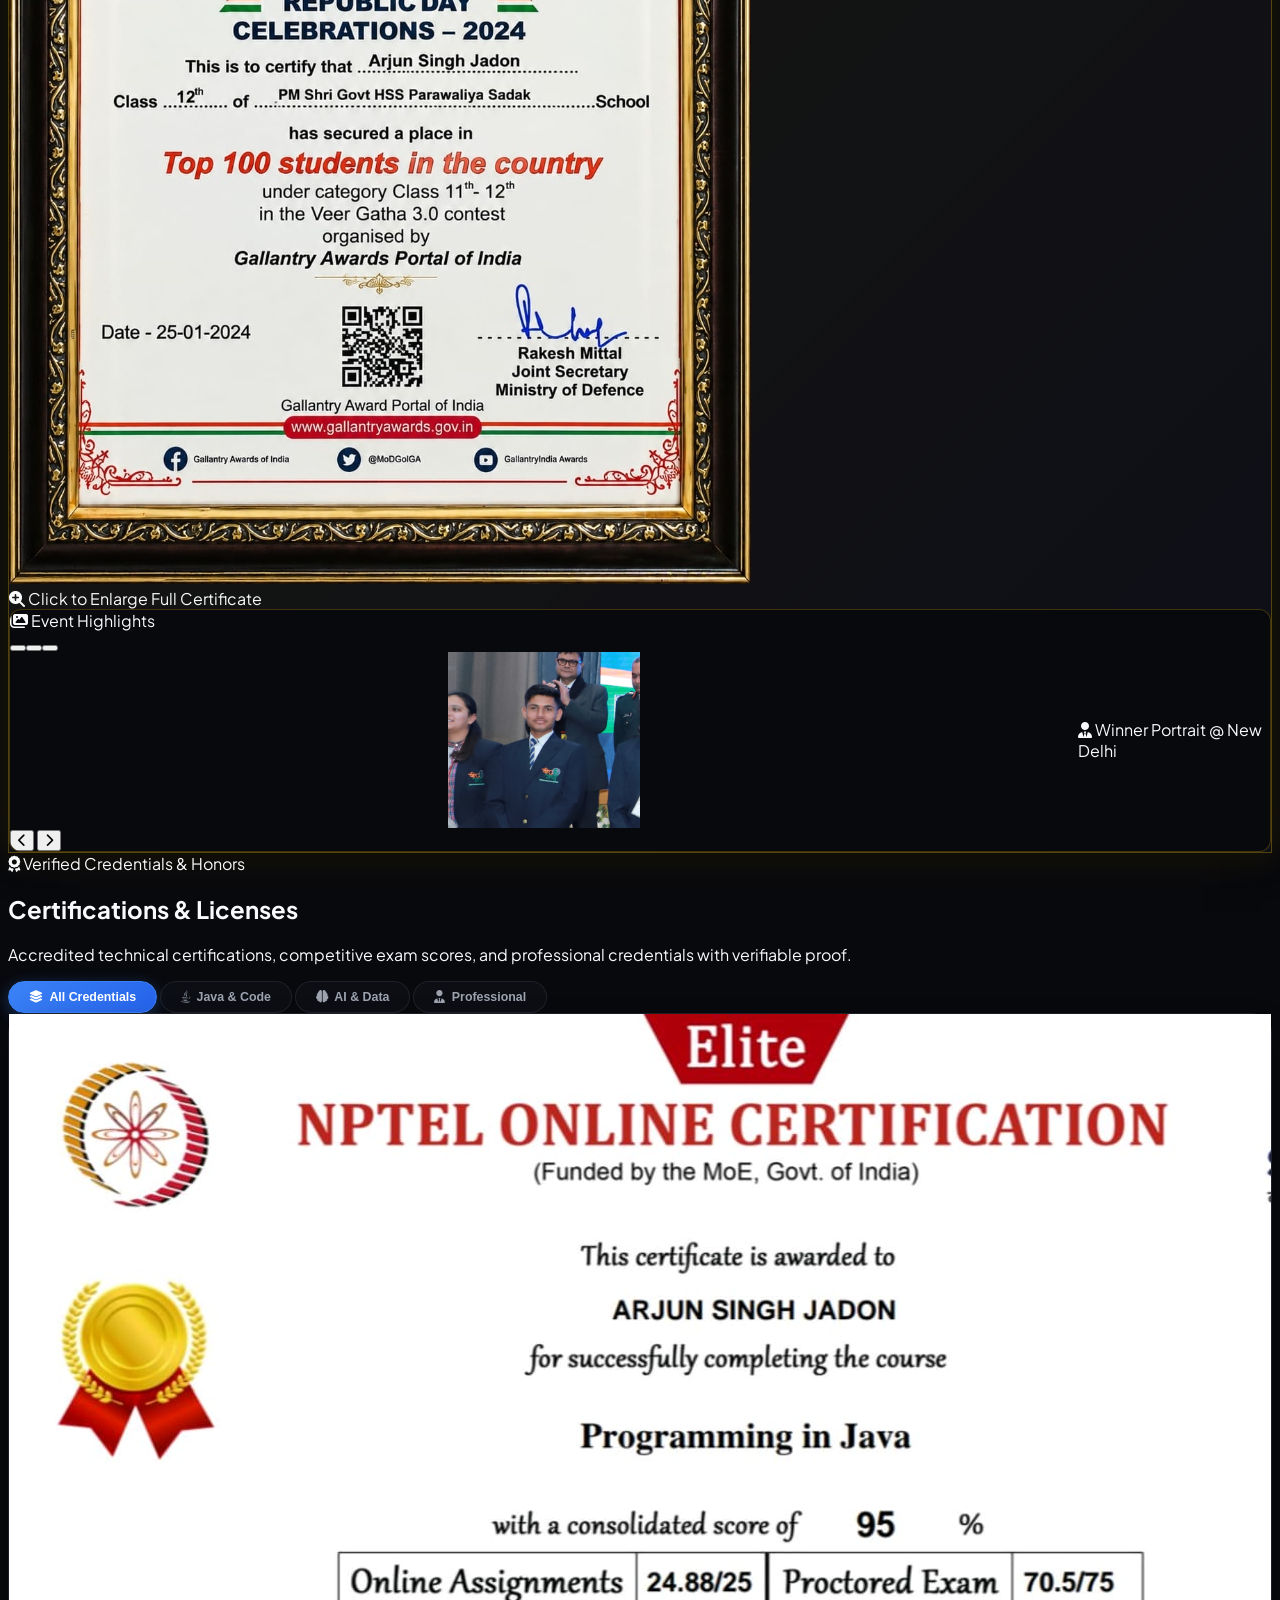
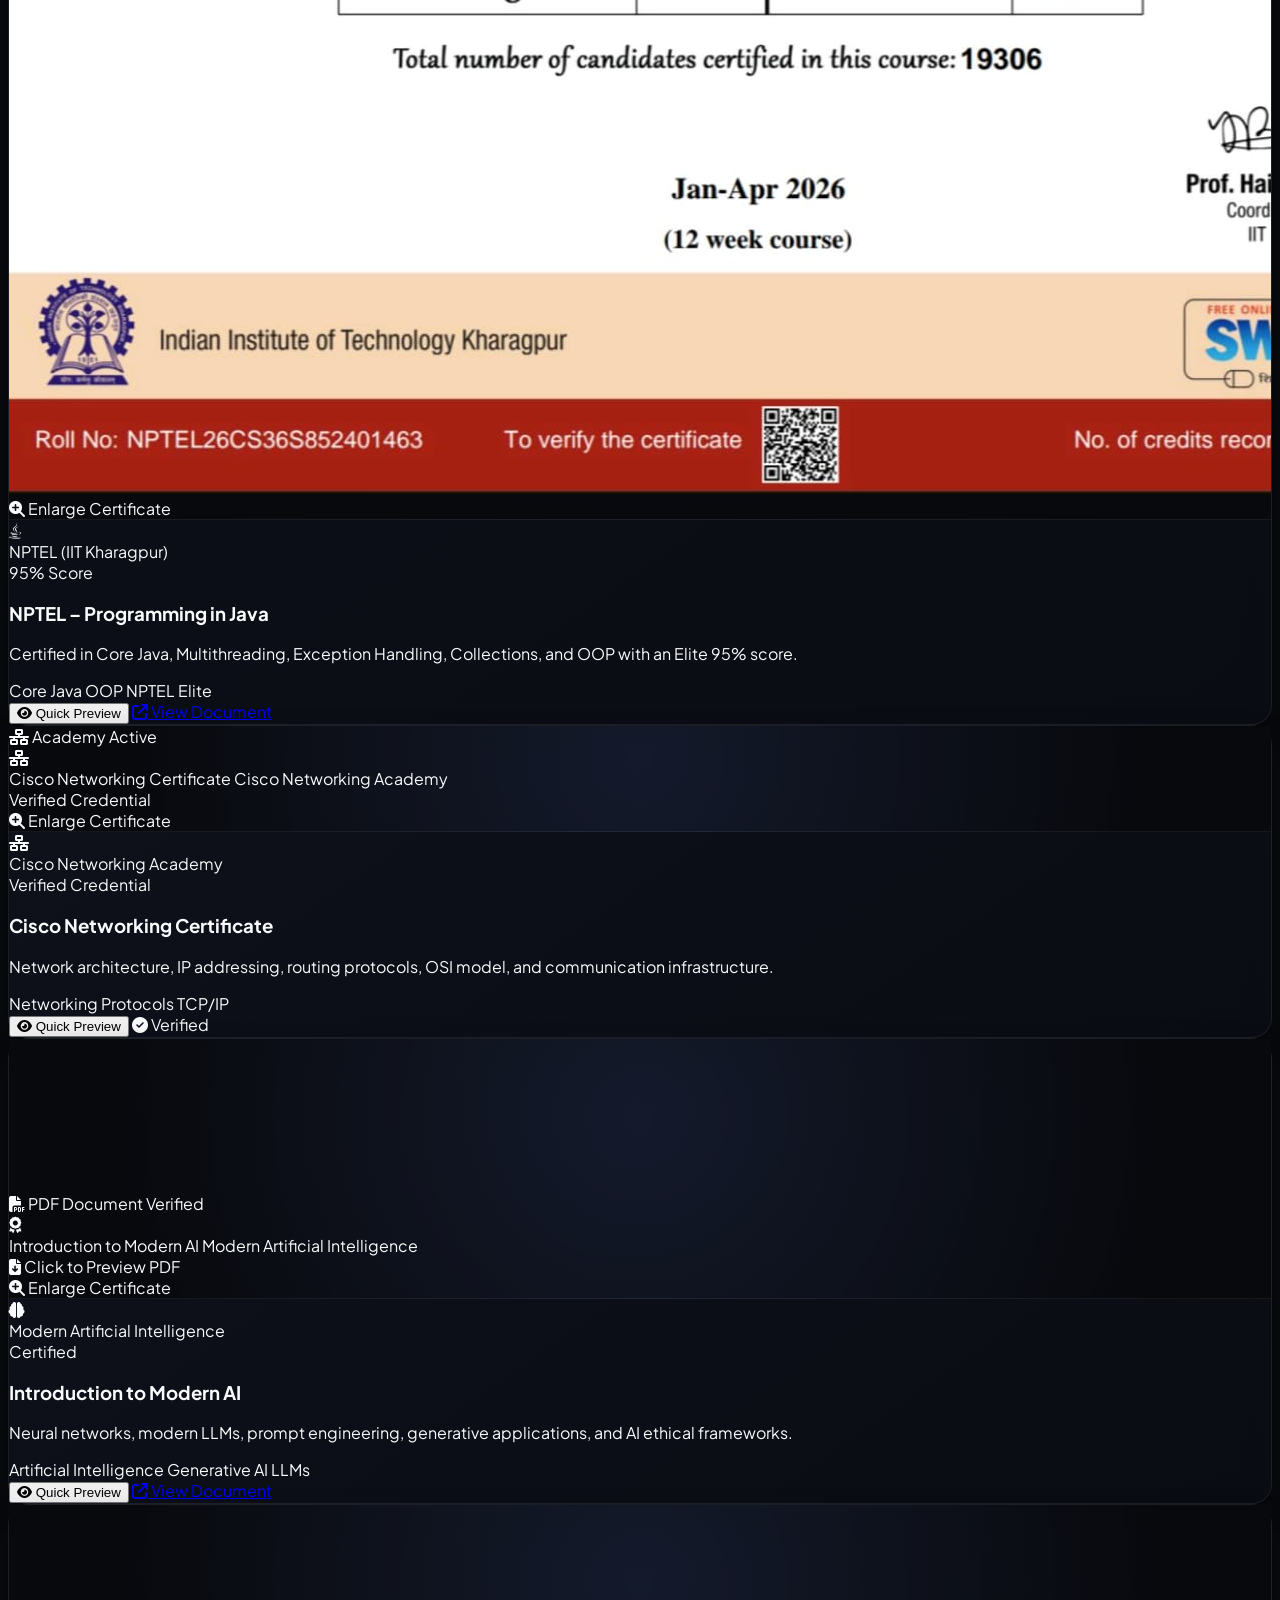
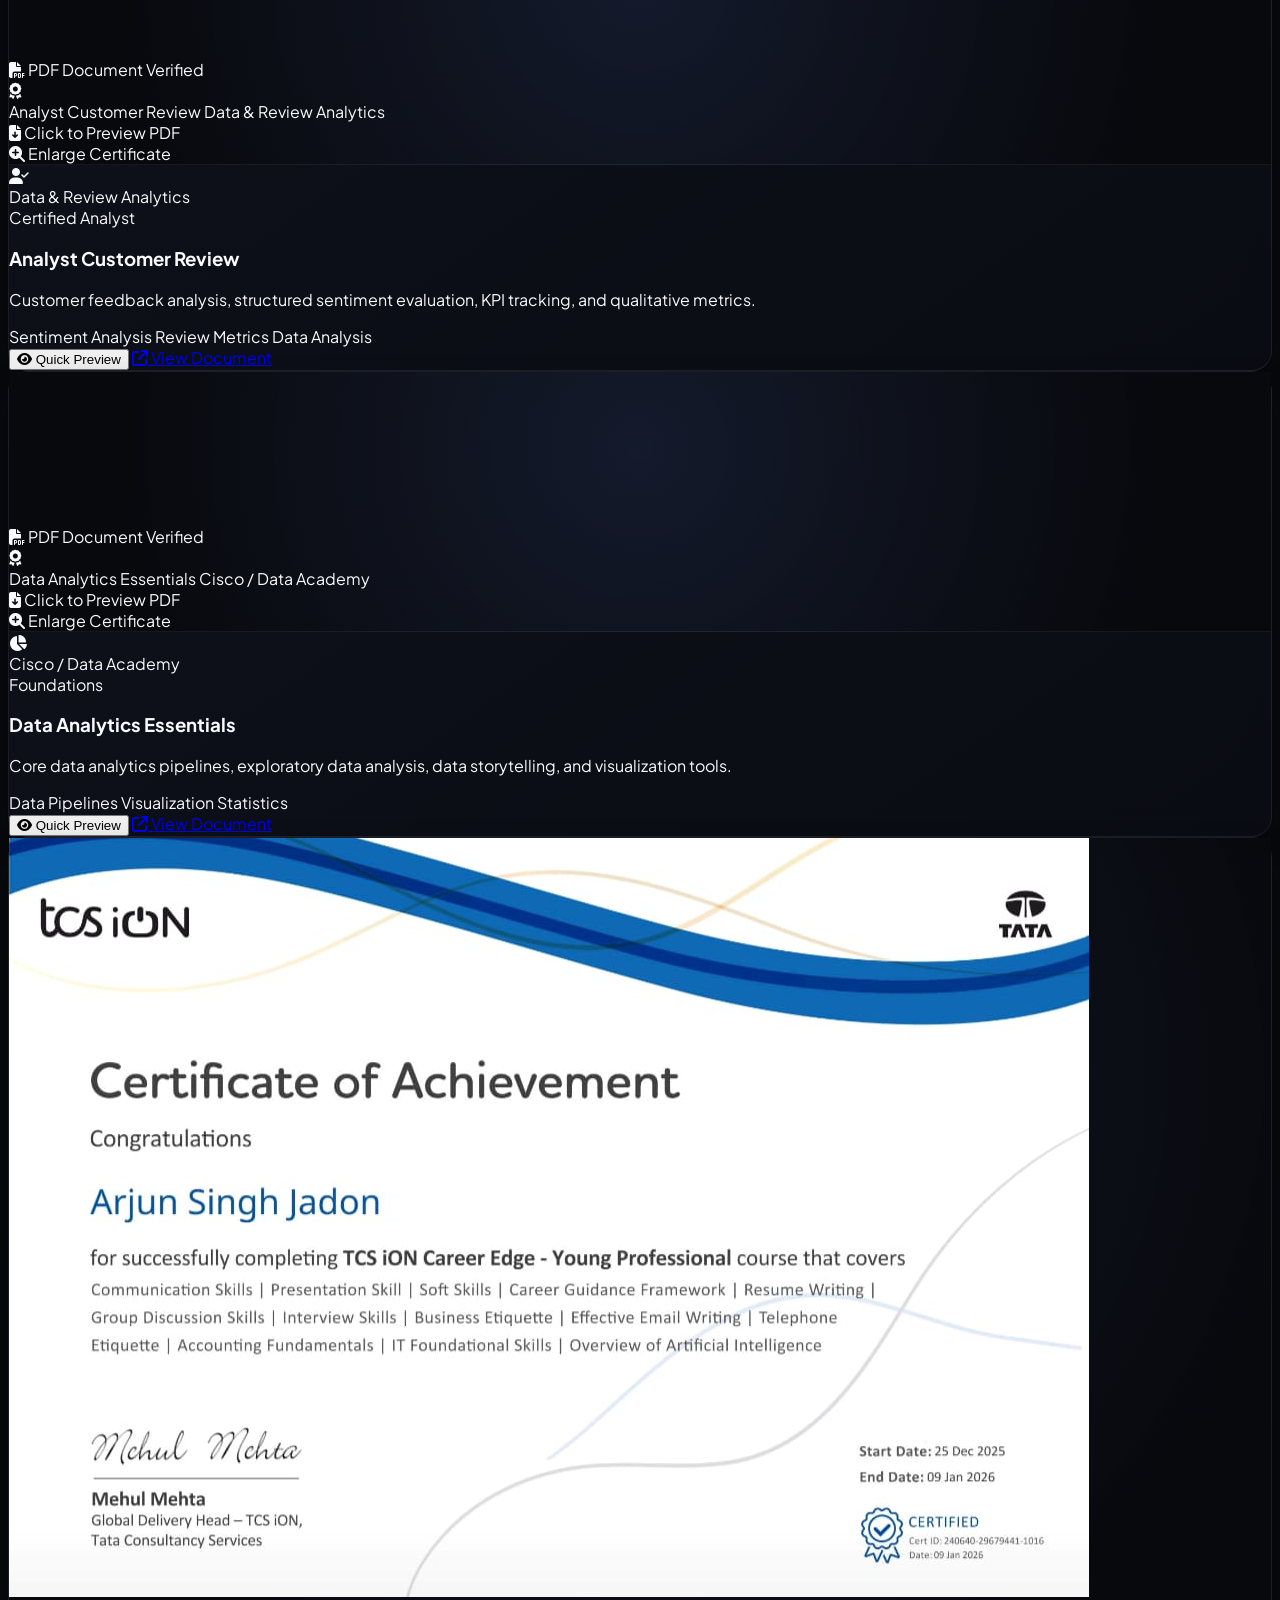
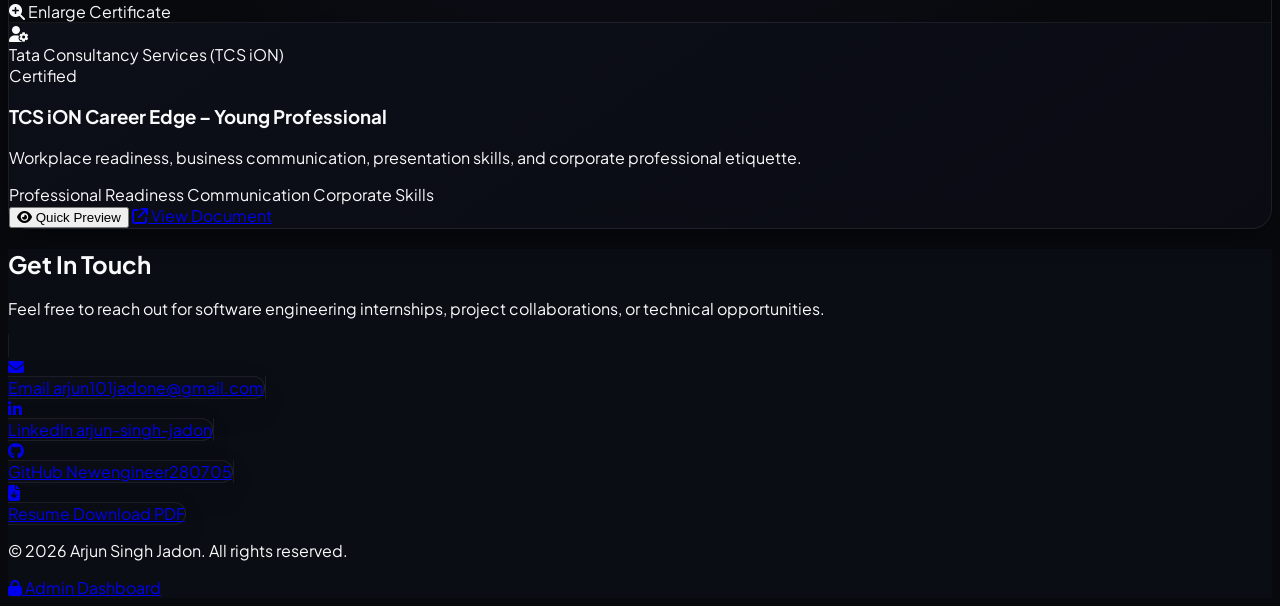
==== commit 384851a1: "Updated protfoliyo" ====
--- a/index.html
+++ b/index.html
@@ -52,7 +52,7 @@
     <header class="sticky top-0 z-50 nav-sticky">
         <nav class="max-w-7xl mx-auto px-6 py-4 flex justify-between items-center" aria-label="Main Navigation">
             <!-- Logo / Name -->
-            <a href="#home" class="text-xl font-bold tracking-tight text-[#F9FAFB] hover:text-[#3B82F6] transition-colors flex items-center gap-1">
+            <a href="#home" id="nav-logo" class="text-xl font-bold tracking-tight text-[#F9FAFB] hover:text-[#3B82F6] transition-colors flex items-center gap-1">
                 <span class="text-[#3B82F6] font-mono">&lt;</span>Arjun Singh Jadon<span class="text-[#3B82F6] font-mono"> /&gt;</span>
             </a>
 
@@ -65,7 +65,7 @@
                 <a href="#projects" class="nav-link-modern hover:text-[#F9FAFB] transition-colors">Projects</a>
                 <a href="#certifications" class="nav-link-modern hover:text-[#F9FAFB] transition-colors">Certifications</a>
                 <a href="#contact" class="nav-link-modern hover:text-[#F9FAFB] transition-colors">Contact</a>
-                <a href="resume.pdf" download target="_blank" rel="noopener noreferrer" class="btn-blue-primary text-xs py-2.5 px-5 font-semibold tracking-wider uppercase rounded-lg">
+                <a href="Resume.pdf" download target="_blank" rel="noopener noreferrer" class="resume-link btn-blue-primary text-xs py-2.5 px-5 font-semibold tracking-wider uppercase rounded-lg">
                     Resume
                 </a>
             </div>
@@ -85,7 +85,7 @@
             <a href="#projects" class="block text-base text-[#9CA3AF] hover:text-[#3B82F6]">Projects</a>
             <a href="#certifications" class="block text-base text-[#9CA3AF] hover:text-[#3B82F6]">Certifications</a>
             <a href="#contact" class="block text-base text-[#9CA3AF] hover:text-[#3B82F6]">Contact</a>
-            <a href="resume.pdf" download target="_blank" rel="noopener noreferrer" class="inline-block btn-blue-primary text-xs py-2 px-6 font-semibold uppercase tracking-wider rounded-lg">
+            <a href="Resume.pdf" download target="_blank" rel="noopener noreferrer" class="resume-link inline-block btn-blue-primary text-xs py-2 px-6 font-semibold uppercase tracking-wider rounded-lg">
                 Resume
             </a>
         </div>
@@ -102,10 +102,10 @@
                       <span class="animate-ping absolute inline-flex h-full w-full rounded-full bg-[#3B82F6] opacity-75"></span>
                       <span class="relative inline-flex rounded-full h-2 w-2 bg-[#3B82F6]"></span>
                     </span>
-                    <span>B.Tech CS Student • SISTec Bhopal</span>
-                </div>
-
-                <h1 class="text-4xl sm:text-6xl font-bold tracking-tight text-[#F9FAFB] leading-tight">
+                    <span id="hero-badge-text">B.Tech CS Student • SISTec Bhopal</span>
+                </div>
+
+                <h1 id="hero-name" class="text-4xl sm:text-6xl font-bold tracking-tight text-[#F9FAFB] leading-tight">
                     Arjun Singh Jadon
                 </h1>
 
@@ -113,7 +113,7 @@
                     <span id="typewriter-text"></span><span class="animate-pulse text-[#3B82F6] font-normal">|</span>
                 </h2>
 
-                <p class="text-base sm:text-lg text-[#9CA3AF] leading-relaxed max-w-xl font-normal">
+                <p id="hero-bio" class="text-base sm:text-lg text-[#9CA3AF] leading-relaxed max-w-xl font-normal">
                     Computer Science Engineering student at SISTec Bhopal passionate about building practical technology solutions, mastering DSA & OOP, and exploring AI-powered applications.
                 </p>
 
@@ -122,14 +122,13 @@
                     <a href="#projects" class="btn-blue-primary">
                         <i class="fas fa-rocket mr-2 text-xs"></i> View Projects
                     </a>
-                    <a href="resume.pdf" download target="_blank" rel="noopener noreferrer" class="btn-outline-secondary">
+                    <a href="Resume.pdf" download target="_blank" rel="noopener noreferrer" class="resume-link btn-outline-secondary">
                         <i class="fas fa-file-arrow-down mr-2 text-xs text-[#3B82F6]"></i> Download Resume
                     </a>
                 </div>
 
                 <!-- Social Links Bar -->
-                <div class="flex items-center gap-3 pt-4">
-                    
+                <div id="hero-socials" class="flex items-center gap-3 pt-4">
                     <a href="https://github.com/Newengineer280705" target="_blank" rel="noopener noreferrer" class="social-btn-modern" aria-label="GitHub"><i class="fab fa-github"></i></a>
                     <a href="https://www.linkedin.com/in/arjun-singh-jadon-649619333" target="_blank" rel="noopener noreferrer" class="social-btn-modern" aria-label="LinkedIn"><i class="fab fa-linkedin-in"></i></a>
                     <a href="mailto:arjun101jadone@gmail.com" class="social-btn-modern" aria-label="Email"><i class="fas fa-envelope"></i></a>
@@ -139,7 +138,8 @@
             <!-- Right Column: Profile Image Container -->
             <div class="md:col-span-5 flex justify-center items-center reveal-on-scroll">
                 <div class="profile-gradient-container">
-                    <img src="MYpic2.png" 
+                    <img id="hero-profile-img" 
+                          src="MYpic2.png" 
                           alt="Arjun Singh Jadon" 
                           class="w-64 h-64 sm:w-80 sm:h-80 md:w-[320px] md:h-[320px] rounded-full object-cover bg-[#141722]">
                 </div>
@@ -164,7 +164,7 @@
 
             <div class="grid md:grid-cols-12 gap-8 items-stretch">
                 <!-- Bio Story -->
-                <div class="md:col-span-7 card-base p-8 space-y-5">
+                <div id="about-story-container" class="md:col-span-7 card-base p-8 space-y-5">
                     <h3 class="text-xl font-bold text-[#3B82F6] flex items-center gap-2">
                         <i class="fas fa-compass text-[#60A5FA]"></i> My Journey & Vision
                     </h3>
@@ -182,7 +182,7 @@
                         <i class="fas fa-bolt text-[#3B82F6]"></i> Key Highlights
                     </h3>
 
-                    <ul class="space-y-4 text-xs text-[#9CA3AF]">
+                    <ul id="about-highlights-list" class="space-y-4 text-xs text-[#9CA3AF]">
                         <li class="flex items-start gap-3">
                             <div class="w-7 h-7 rounded-lg bg-[#3B82F6]/10 flex items-center justify-center text-[#3B82F6] shrink-0 mt-0.5">
                                 <i class="fas fa-graduation-cap"></i>
@@ -239,7 +239,7 @@
                 <span class="h-0.5 flex-1 bg-white/10 ml-4"></span>
             </div>
 
-            <div class="grid lg:grid-cols-3 md:grid-cols-2 gap-6">
+            <div id="education-grid" class="grid lg:grid-cols-3 md:grid-cols-2 gap-6">
                 <!-- Degree Card -->
                 <div class="card-base p-8 relative border-l-4 border-l-[#3B82F6] space-y-4 flex flex-col justify-between">
                     <div class="space-y-4">
@@ -381,7 +381,7 @@
                         </div>
 
                         <!-- Skill Level Meter Bars -->
-                        <div class="space-y-4 pt-1">
+                        <div id="skills-languages-meter" class="space-y-4 pt-1">
                             <!-- Java (Primary Main Language) -->
                             <div class="space-y-1.5">
                                 <div class="flex justify-between text-xs font-semibold">
@@ -428,7 +428,7 @@
                         </div>
 
                         <!-- Brand Badges -->
-                        <div class="flex flex-wrap gap-2.5 pt-1">
+                        <div id="skills-languages-badges" class="flex flex-wrap gap-2.5 pt-1">
                             <span class="brand-badge brand-java"><i class="fab fa-java text-[#FB923C]"></i> Java (Main)</span>
                             <span class="brand-badge brand-js"><i class="fab fa-js text-[#F7DF1E]"></i> JavaScript</span>
                             <span class="brand-badge brand-cpp"><i class="fas fa-code text-[#60A5FA]"></i> C++ (Learnt)</span>
@@ -495,7 +495,7 @@
                             </div>
                         </div>
 
-                        <div class="flex flex-wrap gap-2.5 pt-2">
+                        <div id="skills-web-badges" class="flex flex-wrap gap-2.5 pt-2">
                             <span class="brand-badge brand-react"><i class="fab fa-react text-[#61DAFB] text-base"></i> React</span>
                             <span class="brand-badge brand-ts"><i class="fas fa-code text-[#60A5FA] text-sm"></i> TypeScript</span>
                             <span class="brand-badge brand-js"><i class="fab fa-js text-[#F7DF1E] text-base"></i> JavaScript</span>
@@ -518,7 +518,7 @@
                             </div>
                         </div>
 
-                        <div class="flex flex-wrap gap-2.5 pt-2">
+                        <div id="skills-core-badges" class="flex flex-wrap gap-2.5 pt-2">
                             <span class="brand-badge"><i class="fas fa-diagram-project text-[#3B82F6]"></i> DSA</span>
                             <span class="brand-badge"><i class="fas fa-layer-group text-[#3B82F6]"></i> OOP</span>
                             <span class="brand-badge"><i class="fas fa-boxes-stacked text-[#3B82F6]"></i> STL</span>
@@ -540,7 +540,7 @@
                             </div>
                         </div>
 
-                        <div class="flex flex-wrap gap-2.5 pt-2">
+                        <div id="skills-tools-badges" class="flex flex-wrap gap-2.5 pt-2">
                             <span class="brand-badge brand-git"><i class="fab fa-git-alt text-[#F87171] text-base"></i> Git</span>
                             <span class="brand-badge"><i class="fab fa-github text-[#F9FAFB] text-base"></i> GitHub</span>
                             <span class="brand-badge"><i class="fas fa-code text-[#60A5FA] text-base"></i> VS Code</span>
@@ -568,7 +568,7 @@
                 <span class="h-0.5 flex-1 bg-white/10 ml-4"></span>
             </div>
 
-            <div class="grid md:grid-cols-3 gap-8">
+            <div id="projects-grid" class="grid md:grid-cols-3 gap-8">
                 
                 <!-- Project Card 1: MediScanner -->
                 <div class="card-base overflow-hidden flex flex-col justify-between group">
@@ -734,15 +734,15 @@
                     <!-- Left Details Column (7 Cols) -->
                     <div class="md:col-span-7 space-y-6">
                         <div class="flex flex-wrap items-center gap-2">
-                            <span class="gold-badge">
+                            <span id="achievement-badge" class="gold-badge">
                                 <i class="fas fa-award text-amber-400"></i> National Super 100 Winner
                             </span>
-                            <span class="px-3 py-1 text-xs font-semibold rounded-full bg-amber-500/10 border border-amber-500/30 text-amber-300">
+                            <span id="achievement-stat" class="px-3 py-1 text-xs font-semibold rounded-full bg-amber-500/10 border border-amber-500/30 text-amber-300">
                                 1 Crore (10 Million) Candidates
                             </span>
                         </div>
 
-                        <div class="space-y-2">
+                        <div id="achievement-heading-container" class="space-y-2">
                             <h3 class="text-2xl sm:text-3xl font-extrabold text-[#F9FAFB] leading-tight">
                                 Super 100 National Winner – <span class="text-amber-400">VeerGatha 3.0</span>
                             </h3>
@@ -751,12 +751,12 @@
                             </p>
                         </div>
 
-                        <p class="text-xs sm:text-sm text-[#9CA3AF] leading-relaxed">
+                        <p id="achievement-desc" class="text-xs sm:text-sm text-[#9CA3AF] leading-relaxed">
                             Selected as a <strong class="text-amber-300">National Super 100 Winner</strong> among <strong class="text-[#F9FAFB]">1 Crore (10 Million) students</strong> across 2.5 Lakh schools in India. Honored at New Delhi during Republic Day 2024 celebrations with a national medal and ₹10,000 cash award by Raksha Mantri Shri Rajnath Singh and Education Minister Shri Dharmendra Pradhan.
                         </p>
 
                         <!-- Key Highlight Badges -->
-                        <div class="flex flex-wrap gap-2.5 pt-1 text-xs">
+                        <div id="achievement-tags" class="flex flex-wrap gap-2.5 pt-1 text-xs">
                             <span class="px-3 py-1.5 bg-[#08090D] border border-amber-500/20 text-amber-300 rounded-lg font-medium flex items-center gap-1.5">
                                 <i class="fas fa-landmark text-amber-400"></i> Ministry of Defence
                             </span>
@@ -846,20 +846,33 @@
     </section>
 
     <!-- SECTION 7: Certifications -->
-    <section id="certifications" class="py-24 px-6 border-t border-white/5 relative z-10">
-        <div class="max-w-6xl mx-auto reveal-on-scroll">
-            <div class="flex items-center gap-3 mb-10">
-                <div class="w-10 h-10 rounded-xl bg-[#3B82F6]/10 border border-[#3B82F6]/20 flex items-center justify-center text-[#3B82F6]">
-                    <i class="fas fa-certificate text-lg"></i>
-                </div>
+    <section id="certifications" class="py-24 px-6 border-t border-white/5 relative z-10 overflow-hidden">
+        <!-- Ambient Background Glow -->
+        <div class="absolute -top-24 right-1/4 w-[450px] h-[450px] bg-blue-600/10 rounded-full blur-[140px] pointer-events-none"></div>
+
+        <div class="max-w-6xl mx-auto reveal-on-scroll relative z-10">
+            <!-- Section Header & Filter Tabs -->
+            <div class="flex flex-col md:flex-row md:items-end justify-between gap-6 mb-10">
                 <div>
-                    <h2 class="text-3xl font-bold text-[#F9FAFB]">Certifications</h2>
-                    <p class="text-xs text-[#9CA3AF]">Verified credentials and specialized courses</p>
-                </div>
-                <span class="h-0.5 flex-1 bg-white/10 ml-4"></span>
-            </div>
-
-            <div class="grid sm:grid-cols-2 lg:grid-cols-3 gap-6">
+                    <div class="inline-flex items-center gap-2 px-3.5 py-1.5 rounded-full bg-[#3B82F6]/10 border border-[#3B82F6]/25 text-[#60A5FA] text-xs font-semibold mb-3">
+                        <i class="fas fa-award text-xs"></i> Verified Credentials & Honors
+                    </div>
+                    <h2 class="text-3xl sm:text-4xl font-bold tracking-tight text-[#F9FAFB]">Certifications & Licenses</h2>
+                    <p class="text-xs sm:text-sm text-[#9CA3AF] mt-1 max-w-xl">
+                        Accredited technical certifications, competitive exam scores, and professional credentials with verifiable proof.
+                    </p>
+                </div>
+
+                <!-- Interactive Category Filter Tabs -->
+                <div class="flex flex-wrap items-center gap-2">
+                    <button class="cert-filter-btn active" data-cert-filter="all"><i class="fas fa-layer-group text-xs mr-1"></i> All Credentials</button>
+                    <button class="cert-filter-btn" data-cert-filter="programming"><i class="fab fa-java text-xs mr-1"></i> Java & Code</button>
+                    <button class="cert-filter-btn" data-cert-filter="ai-data"><i class="fas fa-brain text-xs mr-1"></i> AI & Data</button>
+                    <button class="cert-filter-btn" data-cert-filter="professional"><i class="fas fa-user-tie text-xs mr-1"></i> Professional</button>
+                </div>
+            </div>
+
+            <div id="certifications-grid" class="grid sm:grid-cols-2 lg:grid-cols-3 gap-6">
                 
                 <!-- Cert 1: NPTEL -->
                 <div class="card-base p-6 flex flex-col justify-between space-y-4 border-t-2 border-t-[#3B82F6]/60 group">
@@ -986,44 +999,47 @@
             <!-- Contact Grid Cards -->
             <div class="grid sm:grid-cols-2 lg:grid-cols-4 gap-6 mb-12">
                 <!-- Email Card -->
-                <a href="mailto:arjun101jadone@gmail.com" class="card-base p-6 flex flex-col items-center text-center space-y-3 group">
+                <a id="contact-email-link" href="mailto:arjun101jadone@gmail.com" class="card-base p-6 flex flex-col items-center text-center space-y-3 group">
                     <div class="w-12 h-12 rounded-xl bg-[#3B82F6]/10 border border-[#3B82F6]/20 flex items-center justify-center text-[#3B82F6] text-xl group-hover:scale-110 transition-transform">
                         <i class="fas fa-envelope"></i>
                     </div>
                     <span class="text-xs font-bold uppercase tracking-wider text-[#F9FAFB]">Email</span>
-                    <span class="text-[11px] text-[#9CA3AF] group-hover:text-[#60A5FA] transition-colors break-all">arjun101jadone@gmail.com</span>
+                    <span class="contact-label text-[11px] text-[#9CA3AF] group-hover:text-[#60A5FA] transition-colors break-all">arjun101jadone@gmail.com</span>
                 </a>
 
                 <!-- LinkedIn Card -->
-                <a href="https://www.linkedin.com/in/arjun-singh-jadon-649619333" target="_blank" rel="noopener noreferrer" class="card-base p-6 flex flex-col items-center text-center space-y-3 group">
+                <a id="contact-linkedin-link" href="https://www.linkedin.com/in/arjun-singh-jadon-649619333" target="_blank" rel="noopener noreferrer" class="card-base p-6 flex flex-col items-center text-center space-y-3 group">
                     <div class="w-12 h-12 rounded-xl bg-[#3B82F6]/10 border border-[#3B82F6]/20 flex items-center justify-center text-[#3B82F6] text-xl group-hover:scale-110 transition-transform">
                         <i class="fab fa-linkedin-in"></i>
                     </div>
                     <span class="text-xs font-bold uppercase tracking-wider text-[#F9FAFB]">LinkedIn</span>
-                    <span class="text-[11px] text-[#9CA3AF] group-hover:text-[#60A5FA] transition-colors">arjun-singh-jadon</span>
+                    <span class="contact-label text-[11px] text-[#9CA3AF] group-hover:text-[#60A5FA] transition-colors">arjun-singh-jadon</span>
                 </a>
 
                 <!-- GitHub Card -->
-                <a href="https://github.com/Newengineer280705" target="_blank" rel="noopener noreferrer" class="card-base p-6 flex flex-col items-center text-center space-y-3 group">
+                <a id="contact-github-link" href="https://github.com/Newengineer280705" target="_blank" rel="noopener noreferrer" class="card-base p-6 flex flex-col items-center text-center space-y-3 group">
                     <div class="w-12 h-12 rounded-xl bg-[#3B82F6]/10 border border-[#3B82F6]/20 flex items-center justify-center text-[#3B82F6] text-xl group-hover:scale-110 transition-transform">
                         <i class="fab fa-github"></i>
                     </div>
                     <span class="text-xs font-bold uppercase tracking-wider text-[#F9FAFB]">GitHub</span>
-                    <span class="text-[11px] text-[#9CA3AF] group-hover:text-[#60A5FA] transition-colors">Newengineer280705</span>
+                    <span class="contact-label text-[11px] text-[#9CA3AF] group-hover:text-[#60A5FA] transition-colors">Newengineer280705</span>
                 </a>
 
                 <!-- Resume Download Card -->
-                <a href="resume.pdf" download target="_blank" rel="noopener noreferrer" class="card-base p-6 flex flex-col items-center text-center space-y-3 group">
+                <a id="contact-resume-link" href="Resume.pdf" download target="_blank" rel="noopener noreferrer" class="resume-link card-base p-6 flex flex-col items-center text-center space-y-3 group">
                     <div class="w-12 h-12 rounded-xl bg-[#3B82F6]/10 border border-[#3B82F6]/20 flex items-center justify-center text-[#3B82F6] text-xl group-hover:scale-110 transition-transform">
                         <i class="fas fa-file-arrow-down"></i>
                     </div>
                     <span class="text-xs font-bold uppercase tracking-wider text-[#F9FAFB]">Resume</span>
-                    <span class="text-[11px] text-[#9CA3AF] group-hover:text-[#60A5FA] transition-colors">Download PDF</span>
+                    <span class="contact-label text-[11px] text-[#9CA3AF] group-hover:text-[#60A5FA] transition-colors">Download PDF</span>
                 </a>
             </div>
 
-            <div class="border-t border-white/5 pt-8 text-center">
-                <p class="text-xs text-[#9CA3AF]/70">© 2026 Arjun Singh Jadon. All rights reserved.</p>
+            <div class="border-t border-white/5 pt-8 flex flex-col sm:flex-row items-center justify-between gap-4 text-center sm:text-left">
+                <p id="footer-copyright" class="text-xs text-[#9CA3AF]/70">© 2026 Arjun Singh Jadon. All rights reserved.</p>
+                <a href="admin.html" class="inline-flex items-center gap-2 px-3.5 py-1.5 rounded-lg border border-white/10 hover:border-[#3B82F6]/50 bg-[#0E1017] text-xs text-[#9CA3AF] hover:text-[#60A5FA] transition-all shadow-sm">
+                    <i class="fas fa-lock text-[11px] text-[#3B82F6]"></i> Admin Dashboard
+                </a>
             </div>
 
         </div>
@@ -1037,18 +1053,28 @@
                     <h3 id="modal-title" class="text-lg font-bold text-[#F9FAFB]">Certificate Viewer</h3>
                     <p id="modal-desc" class="text-xs text-[#9CA3AF]">Official Recognition & Credential</p>
                 </div>
-                <button id="modal-close" class="w-9 h-9 rounded-lg bg-white/10 hover:bg-white/20 text-[#F9FAFB] flex items-center justify-center transition-colors">
-                    <i class="fas fa-xmark text-lg"></i>
-                </button>
-            </div>
-            <div class="p-6 flex items-center justify-center min-h-[300px] bg-[#08090D] overflow-auto">
+                <div class="flex items-center gap-2">
+                    <a id="modal-direct-link" href="#" target="_blank" rel="noopener noreferrer" class="hidden py-1.5 px-3 rounded-lg border border-white/10 hover:border-blue-500/40 bg-white/5 text-xs text-blue-400 font-semibold flex items-center gap-1.5 transition-colors">
+                        <i class="fas fa-arrow-up-right-from-square text-[10px]"></i> Open Original
+                    </a>
+                    <button id="modal-close" class="w-9 h-9 rounded-lg bg-white/10 hover:bg-white/20 text-[#F9FAFB] flex items-center justify-center transition-colors">
+                        <i class="fas fa-xmark text-lg"></i>
+                    </button>
+                </div>
+            </div>
+            <div id="modal-media-container" class="p-6 flex items-center justify-center min-h-[320px] bg-[#08090D] overflow-auto">
                 <img id="modal-img" src="" alt="Certificate Preview" class="max-h-[70vh] max-w-full object-contain rounded-lg shadow-2xl border border-white/10">
+                <iframe id="modal-iframe" src="" class="hidden w-full h-[70vh] rounded-lg border border-white/10"></iframe>
             </div>
         </div>
     </div>
 
+    <!-- PDF.js CDN Library for Rendering PDF Previews -->
+    <script src="https://cdnjs.cloudflare.com/ajax/libs/pdf.js/3.11.174/pdf.min.js"></script>
     <!-- Three.js CDN Library -->
     <script src="https://cdnjs.cloudflare.com/ajax/libs/three.js/r128/three.min.js"></script>
+    <!-- Dynamic Portfolio Data Store -->
+    <script src="data.js"></script>
     <!-- Custom App Script -->
     <script src="app.js"></script>
 </body>
--- a/style.css
+++ b/style.css
@@ -445,4 +445,44 @@
 /* Mobile Drawer */
 #mobile-menu.hidden {
     display: none;
-}+}
+
+/* Certificate Category Filter Tabs */
+.cert-filter-btn {
+    padding: 0.5rem 1.25rem;
+    border-radius: 9999px;
+    font-size: 0.775rem;
+    font-weight: 600;
+    border: 1px solid rgba(255, 255, 255, 0.08);
+    background: rgba(14, 16, 23, 0.75);
+    color: #9CA3AF;
+    transition: all 0.25s cubic-bezier(0.16, 1, 0.3, 1);
+    cursor: pointer;
+    display: inline-flex;
+    align-items: center;
+    gap: 0.4rem;
+}
+.cert-filter-btn:hover {
+    color: #F9FAFB;
+    border-color: rgba(59, 130, 246, 0.45);
+    background: rgba(59, 130, 246, 0.08);
+    transform: translateY(-1px);
+}
+.cert-filter-btn.active {
+    color: #FFFFFF;
+    border-color: #3B82F6;
+    background: linear-gradient(135deg, #3B82F6 0%, #2563EB 100%);
+    box-shadow: 0 4px 15px rgba(59, 130, 246, 0.35);
+}
+
+/* Certificate Document Canvas & Mockup */
+.cert-preview-frame {
+    position: relative;
+    overflow: hidden;
+    background: radial-gradient(circle at 50% 30%, rgba(30, 41, 69, 0.45) 0%, #08090D 80%);
+    border-bottom: 1px solid rgba(255, 255, 255, 0.06);
+}
+.cert-preview-frame:hover img,
+.cert-preview-frame:hover canvas {
+    transform: scale(1.04) translateY(-2px);
+}
